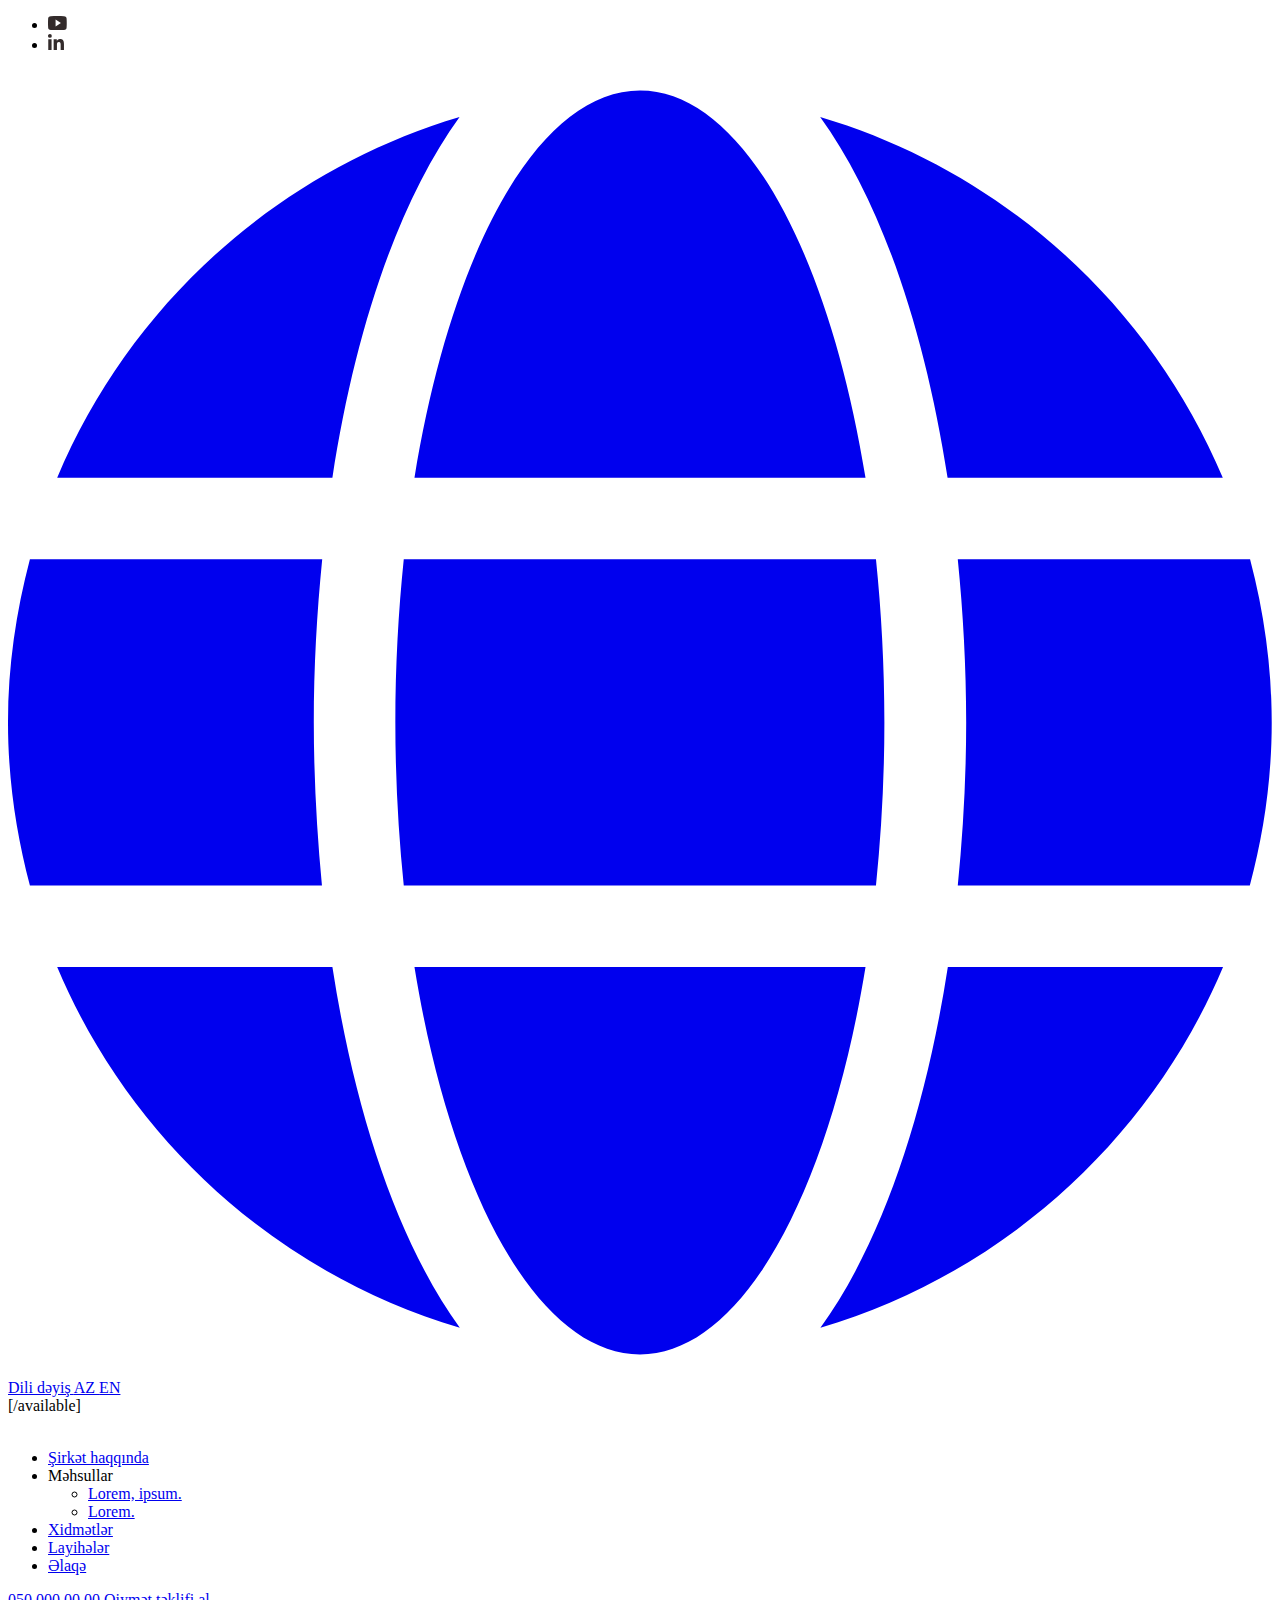
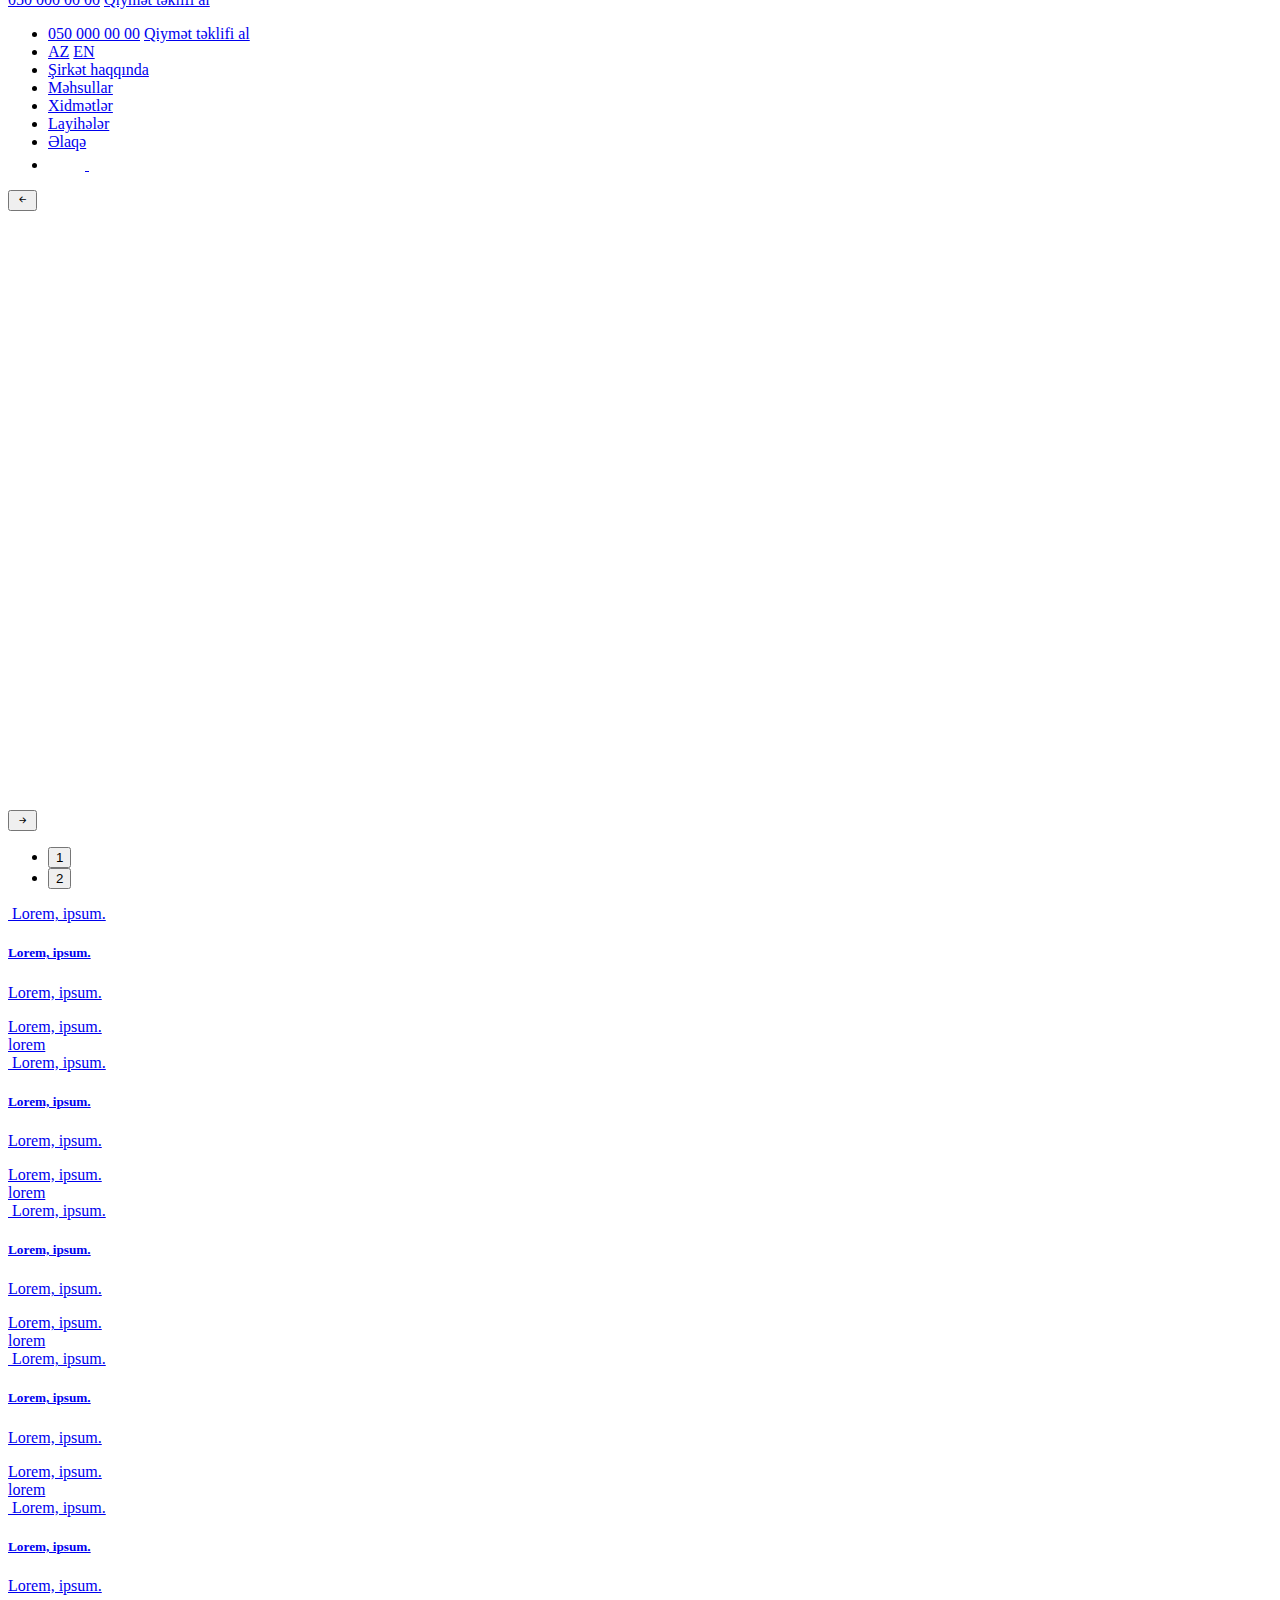
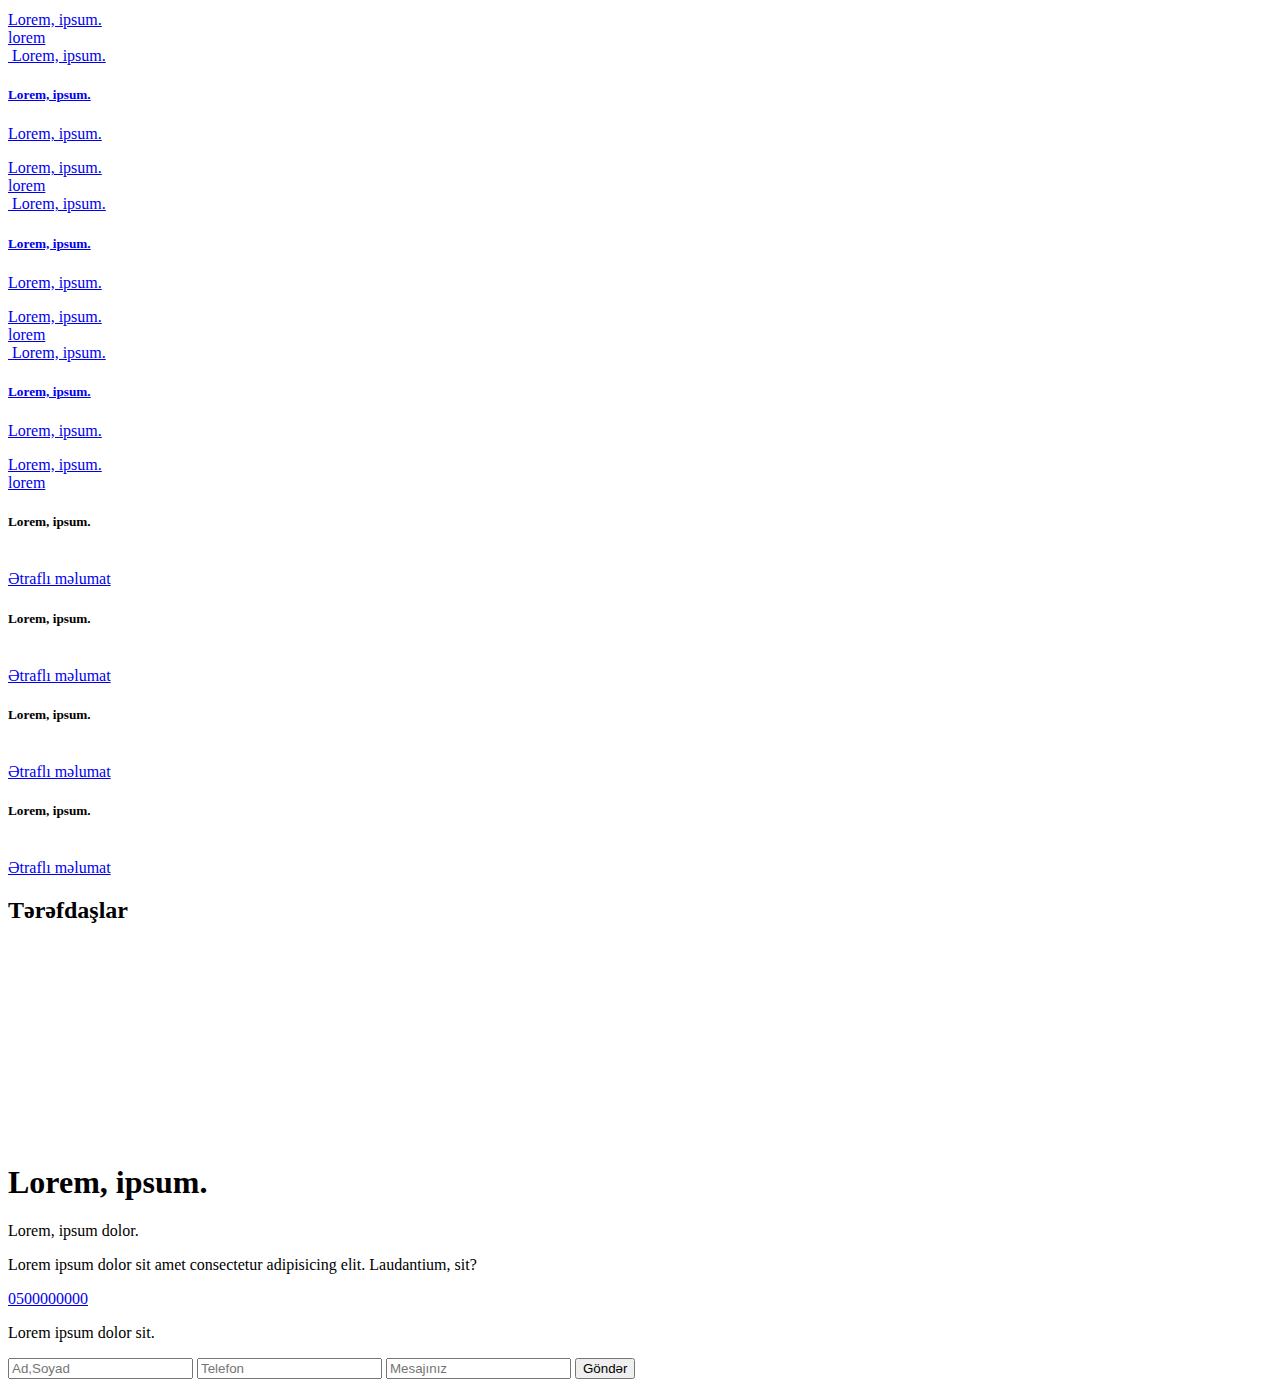
==== alumni/html/index.html @ a3213cf3 "Add files via upload" ====
<!DOCTYPE html>
<html lang="en">

<head>
    <meta charset="UTF-8">
    <meta http-equiv="X-UA-Compatible" content="IE=edge">
    <meta name="viewport" content="width=device-width, initial-scale=1.0">
    <title>Alumin</title>
    <link rel="stylesheet" href="/css/all.css">
    <link rel="stylesheet" href="/css/animate.min.css">
    <link rel="stylesheet" href="/css/data-aos.min.css" />
    <link rel="stylesheet" href="/css/bootstrap-icons.css" />
    <link rel="stylesheet" href="/css/aos.css">
    <link rel="stylesheet" href="/css/slick.css">
    <link rel="stylesheet" href="/css/style.css">
    <link rel="stylesheet" href="/css/owl.carousel.min.css">
    <link rel="stylesheet" href="/css/owl.theme.default.min.css">
    <link rel="stylesheet" href="https://cdnjs.cloudflare.com/ajax/libs/fancybox/3.5.7/jquery.fancybox.css">
    <link href="https://cdn.jsdelivr.net/npm/bootstrap@5.2.0/dist/css/bootstrap.min.css" rel="stylesheet"
        integrity="sha384-gH2yIJqKdNHPEq0n4Mqa/HGKIhSkIHeL5AyhkYV8i59U5AR6csBvApHHNl/vI1Bx" crossorigin="anonymous">
    <link rel="stylesheet" href="https://cdn.jsdelivr.net/npm/bootstrap-icons@1.9.1/font/bootstrap-icons.css">

</head>

<body>
    <div class="sidebar-left">
        <ul class="sidebar-social">

            <li>
                <a href="#">
                    <svg xmlns="http://www.w3.org/2000/svg" width="18.75" height="14.065" viewBox="0 0 18.75 14.065">
                        <path id="Icon_ionic-logo-youtube" data-name="Icon ionic-logo-youtube"
                            d="M18.628,7.606a2.847,2.847,0,0,0-2.71-2.974c-2.029-.1-4.1-.132-6.212-.132H9.046c-2.11,0-4.183.037-6.212.132A2.853,2.853,0,0,0,.128,7.613C.036,8.917,0,10.221,0,11.525s.037,2.608.125,3.915a2.857,2.857,0,0,0,2.707,2.985c2.132.1,4.318.143,6.541.139s4.406-.037,6.541-.139a2.857,2.857,0,0,0,2.71-2.985c.088-1.308.128-2.611.125-3.919S18.716,8.913,18.628,7.606ZM7.581,15.118v-7.2l5.311,3.6Z"
                            transform="translate(0 -4.5)" fill="#332b2b"></path>
                    </svg>
                </a>
            </li>

            <li>
                <a href="#">
                    <svg xmlns="http://www.w3.org/2000/svg" width="15.96" height="15.96" viewBox="0 0 15.96 15.96">
                        <path id="Icon_awesome-linkedin-in" data-name="Icon awesome-linkedin-in"
                            d="M3.572,15.96H.264V5.3H3.572ZM1.916,3.851A1.925,1.925,0,1,1,3.833,1.917,1.932,1.932,0,0,1,1.916,3.851ZM15.956,15.96h-3.3V10.773c0-1.236-.025-2.822-1.72-2.822-1.72,0-1.984,1.343-1.984,2.732V15.96H5.645V5.3H8.819V6.758h.046A3.477,3.477,0,0,1,12,5.038c3.349,0,3.964,2.205,3.964,5.069V15.96Z"
                            transform="translate(0 -0.001)" fill="#332b2b"></path>
                    </svg>
                </a>
            </li>

        </ul>
        <span class="scroll-site"></span>
    </div>
    <div class="sidebar-right">
        <div class="right-content">
            <a class="sb-icon sidebar-globe" href="#">
                <svg aria-hidden="true" focusable="false" data-prefix="fas" data-icon="globe"
                    class="svg-inline--fa fa-globe fa-w-16" role="img" xmlns="http://www.w3.org/2000/svg"
                    viewBox="0 0 496 512">
                    <path fill="currentColor"
                        d="M336.5 160C322 70.7 287.8 8 248 8s-74 62.7-88.5 152h177zM152 256c0 22.2 1.2 43.5 3.3 64h185.3c2.1-20.5 3.3-41.8 3.3-64s-1.2-43.5-3.3-64H155.3c-2.1 20.5-3.3 41.8-3.3 64zm324.7-96c-28.6-67.9-86.5-120.4-158-141.6 24.4 33.8 41.2 84.7 50 141.6h108zM177.2 18.4C105.8 39.6 47.8 92.1 19.3 160h108c8.7-56.9 25.5-107.8 49.9-141.6zM487.4 192H372.7c2.1 21 3.3 42.5 3.3 64s-1.2 43-3.3 64h114.6c5.5-20.5 8.6-41.8 8.6-64s-3.1-43.5-8.5-64zM120 256c0-21.5 1.2-43 3.3-64H8.6C3.2 212.5 0 233.8 0 256s3.2 43.5 8.6 64h114.6c-2-21-3.2-42.5-3.2-64zm39.5 96c14.5 89.3 48.7 152 88.5 152s74-62.7 88.5-152h-177zm159.3 141.6c71.4-21.2 129.4-73.7 158-141.6h-108c-8.8 56.9-25.6 107.8-50 141.6zM19.3 352c28.6 67.9 86.5 120.4 158 141.6-24.4-33.8-41.2-84.7-50-141.6h-108z">
                    </path>
                </svg>
                <span class="text">Dili dəyiş
                </span>
            </a>
            <a class="sb-icon sidebar-globe" href="#">
                <span class="text">AZ
                </span>
            </a>
            <a class="sb-icon sidebar-globe" href="#">
                <span class="text">EN
                </span>
            </a>
        </div>

    </div>
    [/available]
    <header>
        <div class="headerBottom">
            <div class="content">
                <a href="/" class="logo promena-logo">
                    <img src="/img/Alumin-Logo-Final-1-1536x360.png" alt="">
                </a>
                <nav class="navbar">
                    <ul class="navbar-nav">
                        <li class="nav-item">
                            <a href="#" class="nav-link active">Şirkət haqqında</a>
                        </li>
                        <li class="nav-item parent-services">
                            <a class="nav-link active">Məhsullar</a>
                            <ul class="services-drop">
                                <li>
                                    <a href="#">Lorem, ipsum.</a>
                                </li>
                                <li>
                                    <a href="#">Lorem.</a>
                                </li>
                            </ul>
                        </li>
                        <li class="nav-item">
                            <a href="#" class="nav-link active">Xidmətlər</a>
                        </li>
                        <li class="nav-item">
                            <a href="#" class="nav-link active">Layihələr</a>
                        </li>
                        <li class="nav-item">
                            <a href="#" class="nav-link active">Əlaqə</a>
                        </li>
                    </ul>
                </nav>
                <div class="right-menu">
                    <a href="#" class="right-btn sign"><span>050 000 00 00</span></a>
                    <a href="#" class="right-btn demo"><span>Qiymət təklifi al</span></a>
                </div>
            </div>
        </div>
        <div class="mobile-nav">
            <div onclick="myFunction(this)" id="burger" class="burger">
                <div class="line1"></div>
                <div class="line2"></div>
                <div class="line3"></div>
            </div>
            <ul class="mobile-menu ">
                <li class="mobile-item">
                    <div class="button-menu">
                        <a href="#" class="button-btn demo"><span>050 000 00 00</span></a>
                        <a href="#" class="button-btn sign"><span>Qiymət təklifi al</span></a>
                    </div>
                </li>
                <li class="mob-lang d-flex">
                    <div class="social d-lg-block ">
                        <a class="active" href="/az/">AZ</a>
                        <a href="/en/">EN</a>
                    </div>
                </li>
                <li class="mobile-item"><a href="/">Şirkət haqqında</a></li>
                <li class="mobile-item"><a href="#">Məhsullar</a></li>
                <li class="mobile-item ">
                    <a href="#" class="nav-link ">Xidmətlər</a>

                </li>
                <li class="mobile-item">
                    <a href="#" class="nav-link ">Layihələr</a>
                </li>
                <li class="mobile-item"><a href="#">Əlaqə</a></li>
                <li class="mobile-item d-flex"><a href="#" class="mob-social"> <svg version="1.1" width="15" fill="#fff"
                            id="Capa_1" xmlns="http://www.w3.org/2000/svg" xmlns:xlink="http://www.w3.org/1999/xlink"
                            x="0px" y="0px" viewBox="0 0 155.139 155.139"
                            style="enable-background:new 0 0 155.139 155.139;" xml:space="preserve">
                            <g>
                                <path id="f_1_" d="M89.584,155.139V84.378h23.742l3.562-27.585H89.584V39.184
    c0-7.984,2.208-13.425,13.67-13.425l14.595-0.006V1.08C115.325,0.752,106.661,0,96.577,0C75.52,0,61.104,12.853,61.104,36.452
    v20.341H37.29v27.585h23.814v70.761H89.584z" />
                            </g>

                        </svg></a>

                    <a href="#" class="mob-social">
                        <svg height="18" fill="#fff" viewBox="0 0 511 511.9" width="18"
                            xmlns="http://www.w3.org/2000/svg">
                            <path
                                d="m510.949219 150.5c-1.199219-27.199219-5.597657-45.898438-11.898438-62.101562-6.5-17.199219-16.5-32.597657-29.601562-45.398438-12.800781-13-28.300781-23.101562-45.300781-29.5-16.296876-6.300781-34.898438-10.699219-62.097657-11.898438-27.402343-1.300781-36.101562-1.601562-105.601562-1.601562s-78.199219.300781-105.5 1.5c-27.199219 1.199219-45.898438 5.601562-62.097657 11.898438-17.203124 6.5-32.601562 16.5-45.402343 29.601562-13 12.800781-23.097657 28.300781-29.5 45.300781-6.300781 16.300781-10.699219 34.898438-11.898438 62.097657-1.300781 27.402343-1.601562 36.101562-1.601562 105.601562s.300781 78.199219 1.5 105.5c1.199219 27.199219 5.601562 45.898438 11.902343 62.101562 6.5 17.199219 16.597657 32.597657 29.597657 45.398438 12.800781 13 28.300781 23.101562 45.300781 29.5 16.300781 6.300781 34.898438 10.699219 62.101562 11.898438 27.296876 1.203124 36 1.5 105.5 1.5s78.199219-.296876 105.5-1.5c27.199219-1.199219 45.898438-5.597657 62.097657-11.898438 34.402343-13.300781 61.601562-40.5 74.902343-74.898438 6.296876-16.300781 10.699219-34.902343 11.898438-62.101562 1.199219-27.300781 1.5-36 1.5-105.5s-.101562-78.199219-1.300781-105.5zm-46.097657 209c-1.101562 25-5.300781 38.5-8.800781 47.5-8.601562 22.300781-26.300781 40-48.601562 48.601562-9 3.5-22.597657 7.699219-47.5 8.796876-27 1.203124-35.097657 1.5-103.398438 1.5s-76.5-.296876-103.402343-1.5c-25-1.097657-38.5-5.296876-47.5-8.796876-11.097657-4.101562-21.199219-10.601562-29.398438-19.101562-8.5-8.300781-15-18.300781-19.101562-29.398438-3.5-9-7.699219-22.601562-8.796876-47.5-1.203124-27-1.5-35.101562-1.5-103.402343s.296876-76.5 1.5-103.398438c1.097657-25 5.296876-38.5 8.796876-47.5 4.101562-11.101562 10.601562-21.199219 19.203124-29.402343 8.296876-8.5 18.296876-15 29.398438-19.097657 9-3.5 22.601562-7.699219 47.5-8.800781 27-1.199219 35.101562-1.5 103.398438-1.5 68.402343 0 76.5.300781 103.402343 1.5 25 1.101562 38.5 5.300781 47.5 8.800781 11.097657 4.097657 21.199219 10.597657 29.398438 19.097657 8.5 8.300781 15 18.300781 19.101562 29.402343 3.5 9 7.699219 22.597657 8.800781 47.5 1.199219 27 1.5 35.097657 1.5 103.398438s-.300781 76.300781-1.5 103.300781zm0 0" />
                            <path
                                d="m256.449219 124.5c-72.597657 0-131.5 58.898438-131.5 131.5s58.902343 131.5 131.5 131.5c72.601562 0 131.5-58.898438 131.5-131.5s-58.898438-131.5-131.5-131.5zm0 216.800781c-47.097657 0-85.300781-38.199219-85.300781-85.300781s38.203124-85.300781 85.300781-85.300781c47.101562 0 85.300781 38.199219 85.300781 85.300781s-38.199219 85.300781-85.300781 85.300781zm0 0" />
                            <path
                                d="m423.851562 119.300781c0 16.953125-13.746093 30.699219-30.703124 30.699219-16.953126 0-30.699219-13.746094-30.699219-30.699219 0-16.957031 13.746093-30.699219 30.699219-30.699219 16.957031 0 30.703124 13.742188 30.703124 30.699219zm0 0" />
                        </svg>
                    </a>
                    <a href="#" class="mob-social">
                        <svg height="19" fill="#fff" viewBox="-23 -21 682 682.66669" width="19"
                            xmlns="http://www.w3.org/2000/svg">
                            <path
                                d="m544.386719 93.007812c-59.875-59.945312-139.503907-92.9726558-224.335938-93.007812-174.804687 0-317.070312 142.261719-317.140625 317.113281-.023437 55.894531 14.578125 110.457031 42.332032 158.550781l-44.992188 164.335938 168.121094-44.101562c46.324218 25.269531 98.476562 38.585937 151.550781 38.601562h.132813c174.785156 0 317.066406-142.273438 317.132812-317.132812.035156-84.742188-32.921875-164.417969-92.800781-224.359376zm-224.335938 487.933594h-.109375c-47.296875-.019531-93.683594-12.730468-134.160156-36.742187l-9.621094-5.714844-99.765625 26.171875 26.628907-97.269531-6.269532-9.972657c-26.386718-41.96875-40.320312-90.476562-40.296875-140.28125.054688-145.332031 118.304688-263.570312 263.699219-263.570312 70.40625.023438 136.589844 27.476562 186.355469 77.300781s77.15625 116.050781 77.132812 186.484375c-.0625 145.34375-118.304687 263.59375-263.59375 263.59375zm144.585938-197.417968c-7.921875-3.96875-46.882813-23.132813-54.148438-25.78125-7.257812-2.644532-12.546875-3.960938-17.824219 3.96875-5.285156 7.929687-20.46875 25.78125-25.09375 31.066406-4.625 5.289062-9.242187 5.953125-17.167968 1.984375-7.925782-3.964844-33.457032-12.335938-63.726563-39.332031-23.554687-21.011719-39.457031-46.960938-44.082031-54.890626-4.617188-7.9375-.039062-11.8125 3.476562-16.171874 8.578126-10.652344 17.167969-21.820313 19.808594-27.105469 2.644532-5.289063 1.320313-9.917969-.664062-13.882813-1.976563-3.964844-17.824219-42.96875-24.425782-58.839844-6.4375-15.445312-12.964843-13.359374-17.832031-13.601562-4.617187-.230469-9.902343-.277344-15.1875-.277344-5.28125 0-13.867187 1.980469-21.132812 9.917969-7.261719 7.933594-27.730469 27.101563-27.730469 66.105469s28.394531 76.683594 32.355469 81.972656c3.960937 5.289062 55.878906 85.328125 135.367187 119.648438 18.90625 8.171874 33.664063 13.042968 45.175782 16.695312 18.984374 6.03125 36.253906 5.179688 49.910156 3.140625 15.226562-2.277344 46.878906-19.171875 53.488281-37.679687 6.601563-18.511719 6.601563-34.375 4.617187-37.683594-1.976562-3.304688-7.261718-5.285156-15.183593-9.253906zm0 0"
                                fill-rule="evenodd" />
                        </svg>
                    </a>
                </li>
            </ul>
        </div>
    </header>

    <section id="slider">
        <div class="main-slider slick-slider slick-initialized slick-dotted aos-init aos-animate" data-aos="fade-in"
            role="toolbar"><button type="button" class="slick-prev pull-left slick-arrow" style=""><i
                    class="bi bi-arrow-left-short"></i></button>
            <div aria-live="polite" class="slick-list draggable">
                <div class="slick-track" style="opacity: 1; width: 7040px; transform: translate3d(-3520px, 0px, 0px);"
                    role="listbox">
                    <div class="slick-slide slick-cloned" data-slick-index="-1" id="" aria-hidden="true" tabindex="-1"
                        style="width: 1760px;">
                        <div class="caption">
                            <div class="caption-text">
                                <h1>Lorem ipsum dolor <span>sit amet consectetur</span></h1>
                                <p class="mt-4">Lorem ipsum dolor sit amet consectetur adipisicing elit.</p>
                                <a target="_blank" href=""
                                    class="btn btn-orange btn-orange-fill mt-5 d-flex align-items-center justify-content-center"
                                    tabindex="-1">
                                    <span>Ətraflı məlumat</span></a>
                            </div>
                            <div class="caption-img">
                                <img src="/img/CVS_Heart1-768x768.png" class="slide-img" alt="">
                            </div>
                        </div>
                    </div>
                    <div class="slick-slide" data-slick-index="0" aria-hidden="true" tabindex="-1" role="option"
                        aria-describedby="slick-slide00" style="width: 1760px;">
                        <div class="caption">
                            <div class="caption-text">
                                <h1>Lorem ipsum dolor <span>sit amet consectetur</span></h1>
                                <p class="mt-4">Lorem ipsum dolor sit amet consectetur adipisicing elit.</p>
                                <a target="_blank" href=""
                                    class="btn btn-orange btn-orange-fill mt-5 d-flex align-items-center justify-content-center"
                                    tabindex="-1">
                                    <span>Ətraflı məlumat</span></a>
                            </div>
                            <div class="caption-img">
                                <img src="/img/CVS_Heart1-768x768.png" class="slide-img" alt="">
                            </div>
                        </div>
                    </div>
                    <div class="slick-slide slick-current slick-active" data-slick-index="1" aria-hidden="false"
                        tabindex="-1" role="option" aria-describedby="slick-slide01" style="width: 1760px;">
                        <div class="caption">
                            <div class="caption-text">
                                <h1>Lorem ipsum dolor <span>sit amet consectetur</span></h1>
                                <p class="mt-4">Lorem ipsum dolor sit amet consectetur adipisicing elit.</p>
                                <a target="_blank" href=""
                                    class="btn btn-orange btn-orange-fill mt-5 d-flex align-items-center justify-content-center"
                                    tabindex="0">
                                    <span>Ətraflı məlumat</span></a>
                            </div>
                            <div class="caption-img">
                                <img src="/img/CVS_Heart1-768x768.png" class="slide-img" alt="">
                            </div>
                        </div>
                    </div>
                    <div class="slick-slide slick-cloned" data-slick-index="2" id="" aria-hidden="true" tabindex="-1"
                        style="width: 1760px;">
                        <div class="caption">
                            <div class="caption-text">
                                <h1>Lorem ipsum dolor <span>sit amet consectetur</span></h1>
                                <p class="mt-4">Lorem ipsum dolor sit amet consectetur adipisicing elit.</p>
                                <a target="_blank" href=""
                                    class="btn btn-orange btn-orange-fill mt-5 d-flex align-items-center justify-content-center"
                                    tabindex="-1">
                                    <span>Ətraflı məlumat</span></a>
                            </div>
                            <div class="caption-img">
                                <img src="/img/CVS_Heart1-768x768.png" class="slide-img" alt="">
                            </div>
                        </div>
                    </div>
                </div>
            </div>

            <button type="button" class="slick-next pull-right slick-arrow" style=""><i
                    class="bi bi-arrow-right-short"></i></button>
            <ul class="slick-dots" style="" role="tablist">
                <li class="" aria-hidden="true" role="presentation" aria-selected="true" aria-controls="navigation00"
                    id="slick-slide00"><button type="button" data-role="none" role="button" tabindex="0">1</button></li>
                <li aria-hidden="false" role="presentation" aria-selected="false" aria-controls="navigation01"
                    id="slick-slide01" class="slick-active"><button type="button" data-role="none" role="button"
                        tabindex="0">2</button></li>
            </ul>
        </div>
    </section>


    <section id="products">
        <div class="container">
            <div class="row">
                <div class="col-lg-3 col-md-3 col-12 col-sm-12">
                    <a href="#" class="link">
                        <div class="product">
                            <img src="/img/p1.jpeg" alt="">
                            <span class="info">Lorem, ipsum.</span>
                            <div class="text-part">
                                <h5>Lorem, ipsum.</h2>
                                    <p>Lorem, ipsum.</p>
                                    <div class="more-info">
                                        <div class="row">
                                            <div class="col-lg-7 col-md-7 col-7 col-sm-7">
                                                <span class="info1">Lorem, ipsum.</span>
                                            </div>
                                            <div class="col-lg-2 col-md-2 col-2 col-sm-2">

                                            </div>
                                            <div class="col-lg-3 col-md-3 col-3 col-sm-3">
                                                <span>lorem</span>
                                            </div>
                                        </div>
                                    </div>
                            </div>
                        </div>
                    </a>
                </div>
                <div class="col-lg-3 col-md-3 col-12 col-sm-12">
                    <a href="#" class="link">
                        <div class="product">
                            <img src="/img/p1.jpeg" alt="">
                            <span class="info">Lorem, ipsum.</span>
                            <div class="text-part">
                                <h5>Lorem, ipsum.</h2>
                                    <p>Lorem, ipsum.</p>
                                    <div class="more-info">
                                        <div class="row">
                                            <div class="col-lg-7 col-md-7 col-7 col-sm-7">
                                                <span class="info1">Lorem, ipsum.</span>
                                            </div>
                                            <div class="col-lg-2 col-md-2 col-2 col-sm-2">

                                            </div>
                                            <div class="col-lg-3 col-md-3 col-3 col-sm-3">
                                                <span>lorem</span>
                                            </div>
                                        </div>
                                    </div>
                            </div>
                        </div>
                    </a>
                </div>
                <div class="col-lg-3 col-md-3 col-12 col-sm-12">
                    <a href="#" class="link">
                        <div class="product">
                            <img src="/img/p1.jpeg" alt="">
                            <span class="info">Lorem, ipsum.</span>
                            <div class="text-part">
                                <h5>Lorem, ipsum.</h2>
                                    <p>Lorem, ipsum.</p>
                                    <div class="more-info">
                                        <div class="row">
                                            <div class="col-lg-7 col-md-7 col-7 col-sm-7">
                                                <span class="info1">Lorem, ipsum.</span>
                                            </div>
                                            <div class="col-lg-2 col-md-2 col-2 col-sm-2">

                                            </div>
                                            <div class="col-lg-3 col-md-3 col-3 col-sm-3">
                                                <span>lorem</span>
                                            </div>
                                        </div>
                                    </div>
                            </div>
                        </div>
                    </a>
                </div>
                <div class="col-lg-3 col-md-3 col-12 col-sm-12">
                    <a href="#" class="link">
                        <div class="product">
                            <img src="/img/p1.jpeg" alt="">
                            <span class="info">Lorem, ipsum.</span>
                            <div class="text-part">
                                <h5>Lorem, ipsum.</h2>
                                    <p>Lorem, ipsum.</p>
                                    <div class="more-info">
                                        <div class="row">
                                            <div class="col-lg-7 col-md-7 col-7 col-sm-7">
                                                <span class="info1">Lorem, ipsum.</span>
                                            </div>
                                            <div class="col-lg-2 col-md-2 col-2 col-sm-2">

                                            </div>
                                            <div class="col-lg-3 col-md-3 col-3 col-sm-3">
                                                <span>lorem</span>
                                            </div>
                                        </div>
                                    </div>
                            </div>
                        </div>
                    </a>
                </div>
                <div class="col-lg-3 col-md-3 col-12 col-sm-12">
                    <a href="#" class="link">
                        <div class="product">
                            <img src="/img/p1.jpeg" alt="">
                            <span class="info">Lorem, ipsum.</span>
                            <div class="text-part">
                                <h5>Lorem, ipsum.</h2>
                                    <p>Lorem, ipsum.</p>
                                    <div class="more-info">
                                        <div class="row">
                                            <div class="col-lg-7 col-md-7 col-7 col-sm-7">
                                                <span class="info1">Lorem, ipsum.</span>
                                            </div>
                                            <div class="col-lg-2 col-md-2 col-2 col-sm-2">

                                            </div>
                                            <div class="col-lg-3 col-md-3 col-3 col-sm-3">
                                                <span>lorem</span>
                                            </div>
                                        </div>
                                    </div>
                            </div>
                        </div>
                    </a>
                </div>
                <div class="col-lg-3 col-md-3 col-12 col-sm-12">
                    <a href="#" class="link">
                        <div class="product">
                            <img src="/img/p1.jpeg" alt="">
                            <span class="info">Lorem, ipsum.</span>
                            <div class="text-part">
                                <h5>Lorem, ipsum.</h2>
                                    <p>Lorem, ipsum.</p>
                                    <div class="more-info">
                                        <div class="row">
                                            <div class="col-lg-7 col-md-7 col-7 col-sm-7">
                                                <span class="info1">Lorem, ipsum.</span>
                                            </div>
                                            <div class="col-lg-2 col-md-2 col-2 col-sm-2">

                                            </div>
                                            <div class="col-lg-3 col-md-3 col-3 col-sm-3">
                                                <span>lorem</span>
                                            </div>
                                        </div>
                                    </div>
                            </div>
                        </div>
                    </a>
                </div>
                <div class="col-lg-3 col-md-3 col-12 col-sm-12">
                    <a href="#" class="link">
                        <div class="product">
                            <img src="/img/p1.jpeg" alt="">
                            <span class="info">Lorem, ipsum.</span>
                            <div class="text-part">
                                <h5>Lorem, ipsum.</h2>
                                    <p>Lorem, ipsum.</p>
                                    <div class="more-info">
                                        <div class="row">
                                            <div class="col-lg-7 col-md-7 col-7 col-sm-7">
                                                <span class="info1">Lorem, ipsum.</span>
                                            </div>
                                            <div class="col-lg-2 col-md-2 col-2 col-sm-2">

                                            </div>
                                            <div class="col-lg-3 col-md-3 col-3 col-sm-3">
                                                <span>lorem</span>
                                            </div>
                                        </div>
                                    </div>
                            </div>
                        </div>
                    </a>
                </div>
                <div class="col-lg-3 col-md-3 col-12 col-sm-12">
                    <a href="#" class="link">
                        <div class="product">
                            <img src="/img/p1.jpeg" alt="">
                            <span class="info">Lorem, ipsum.</span>
                            <div class="text-part">
                                <h5>Lorem, ipsum.</h2>
                                    <p>Lorem, ipsum.</p>
                                    <div class="more-info">
                                        <div class="row">
                                            <div class="col-lg-7 col-md-7 col-7 col-sm-7">
                                                <span class="info1">Lorem, ipsum.</span>
                                            </div>
                                            <div class="col-lg-2 col-md-2 col-2 col-sm-2">

                                            </div>
                                            <div class="col-lg-3 col-md-3 col-3 col-sm-3">
                                                <span>lorem</span>
                                            </div>
                                        </div>
                                    </div>
                            </div>
                        </div>
                    </a>
                </div>
            </div>
        </div>
    </section>

    <section id="services">
        <div class="container">
            <div class="row">
                <div class="col-lg-3">
                    <div class="service">
                        <h5>Lorem, ipsum.</h5>
                        <img src="/img/x1.png" alt="">
                        <div class="line"></div>
                        <a href="#" class="more">Ətraflı məlumat</a>
                    </div>
                </div>
                <div class="col-lg-3">
                    <div class="service">
                        <h5>Lorem, ipsum.</h5>
                        <img src="/img/x1.png" alt="">
                        <div class="line"></div>
                        <a href="#" class="more">Ətraflı məlumat</a>
                    </div>
                </div>
                <div class="col-lg-3">
                    <div class="service">
                        <h5>Lorem, ipsum.</h5>
                        <img src="/img/x1.png" alt="">
                        <div class="line"></div>
                        <a href="#" class="more">Ətraflı məlumat</a>
                    </div>
                </div>
                <div class="col-lg-3">
                    <div class="service">
                        <h5>Lorem, ipsum.</h5>
                        <img src="/img/x1.png" alt="">
                        <div class="line"></div>
                        <a href="#" class="more">Ətraflı məlumat</a>
                    </div>
                </div>
            </div>
        </div>
    </section>

    <section id="trust">
        <div class="container">
            <h2 class="all">Tərəfdaşlar</h2>
        <div class="owl-carousel owl-theme">
            <div class="item">
                <img src="/img/div.png" alt="">
            </div>
            <div class="item">
                <img src="/img/div.png" alt="">
            </div>
            <div class="item">
                <img src="/img/div.png" alt="">
            </div>
            <div class="item">
                <img src="/img/div.png" alt="">
            </div>
            <div class="item">
                <img src="/img/div.png" alt="">
            </div>
            <div class="item">
                <img src="/img/div.png" alt="">
            </div>
            <div class="item">
                <img src="/img/div.png" alt="">
            </div>
            <div class="item">
                <img src="/img/div.png" alt="">
            </div>
            <div class="item">
                <img src="/img/div.png" alt="">
            </div>
            <div class="item">
                <img src="/img/div.png" alt="">
            </div>
            <div class="item">
                <img src="/img/div.png" alt="">
            </div>
        </div>
    </div>
    </section>

    <section id="action">
        <div class="container">
            <div class="row">
                <div class="col-lg-7">
                    <h1 class="text1">Lorem, ipsum.</h1>
                    <p class="text2">Lorem, ipsum dolor.</p>
                    <p class="text3">Lorem ipsum dolor sit amet consectetur adipisicing elit. Laudantium, sit?</p> 
                    <a href="#" class="phone">0500000000</a>
                    <p class="text4">Lorem ipsum dolor sit.</p>
                </div>
                <div class="col-lg-5">
                    <form action="">
                        <input type="text" placeholder="Ad,Soyad">
                        <input type="tel" placeholder="Telefon">
                        <input type="text" placeholder="Mesajınız">
                        <input type="submit" class="submit mt-2" value="Göndər">
                    </form>
                </div>
            </div>
        </div>
    </section>

    <script src="https://cdnjs.cloudflare.com/ajax/libs/jquery/3.6.0/jquery.min.js"></script>
    <script src="https://cdnjs.cloudflare.com/ajax/libs/fancybox/3.5.7/jquery.fancybox.min.js"></script>
    <script src="https://code.jquery.com/jquery-3.6.0.js"
        integrity="sha256-H+K7U5CnXl1h5ywQfKtSj8PCmoN9aaq30gDh27Xc0jk=" crossorigin="anonymous"></script>
    <script src="/js/data-aos.min.js"></script>
    <script src="/js/owl.carousel.min.js"></script>
    <script src="https://kit.fontawesome.com/77faf4cde0.js" crossorigin="anonymous"></script>
    <script src="https://cdn.jsdelivr.net/npm/@popperjs/core@2.11.5/dist/umd/popper.min.js"
        integrity="sha384-Xe+8cL9oJa6tN/veChSP7q+mnSPaj5Bcu9mPX5F5xIGE0DVittaqT5lorf0EI7Vk"
        crossorigin="anonymous"></script>
    <script src="https://cdn.jsdelivr.net/npm/bootstrap@5.2.0/dist/js/bootstrap.min.js"
        integrity="sha384-ODmDIVzN+pFdexxHEHFBQH3/9/vQ9uori45z4JjnFsRydbmQbmL5t1tQ0culUzyK"
        crossorigin="anonymous"></script>
    <script src="/js/slick.min.js"></script>
    <script src="/js/main.js"></script>
</body>

</html>
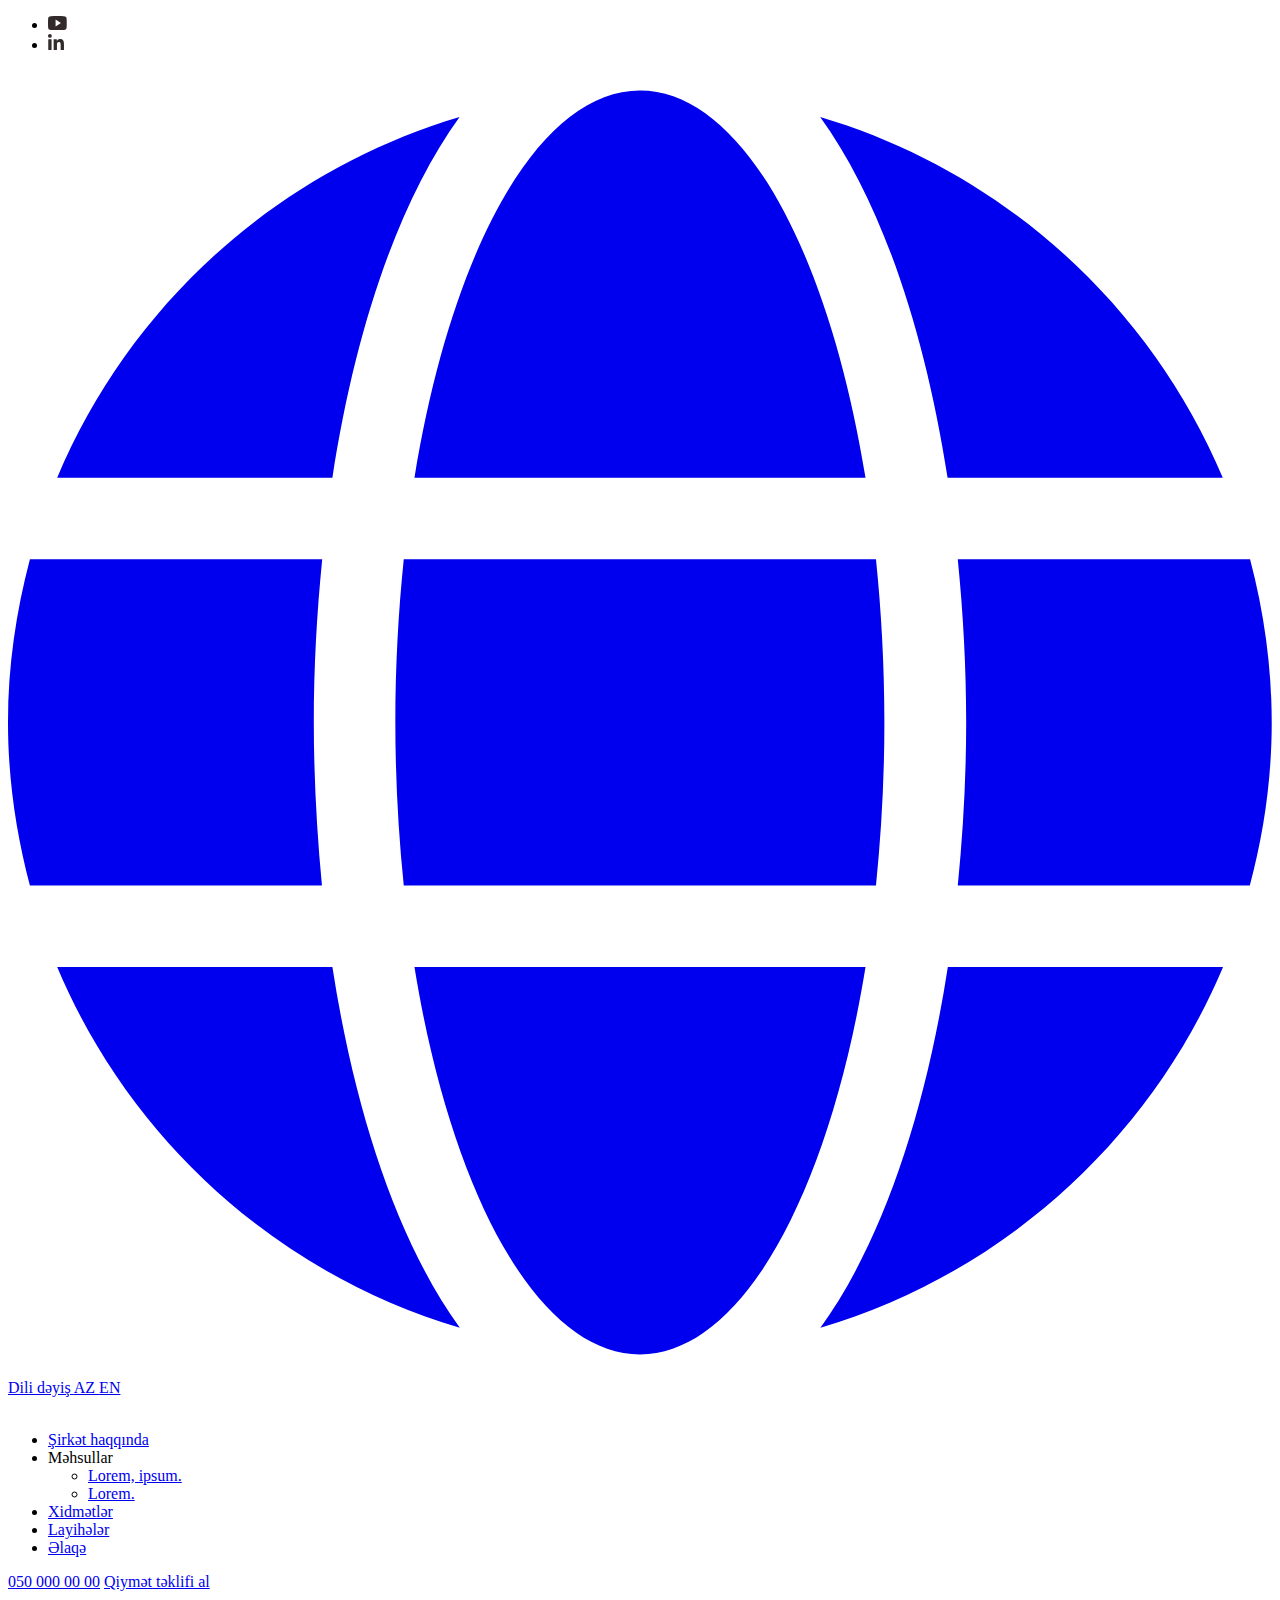
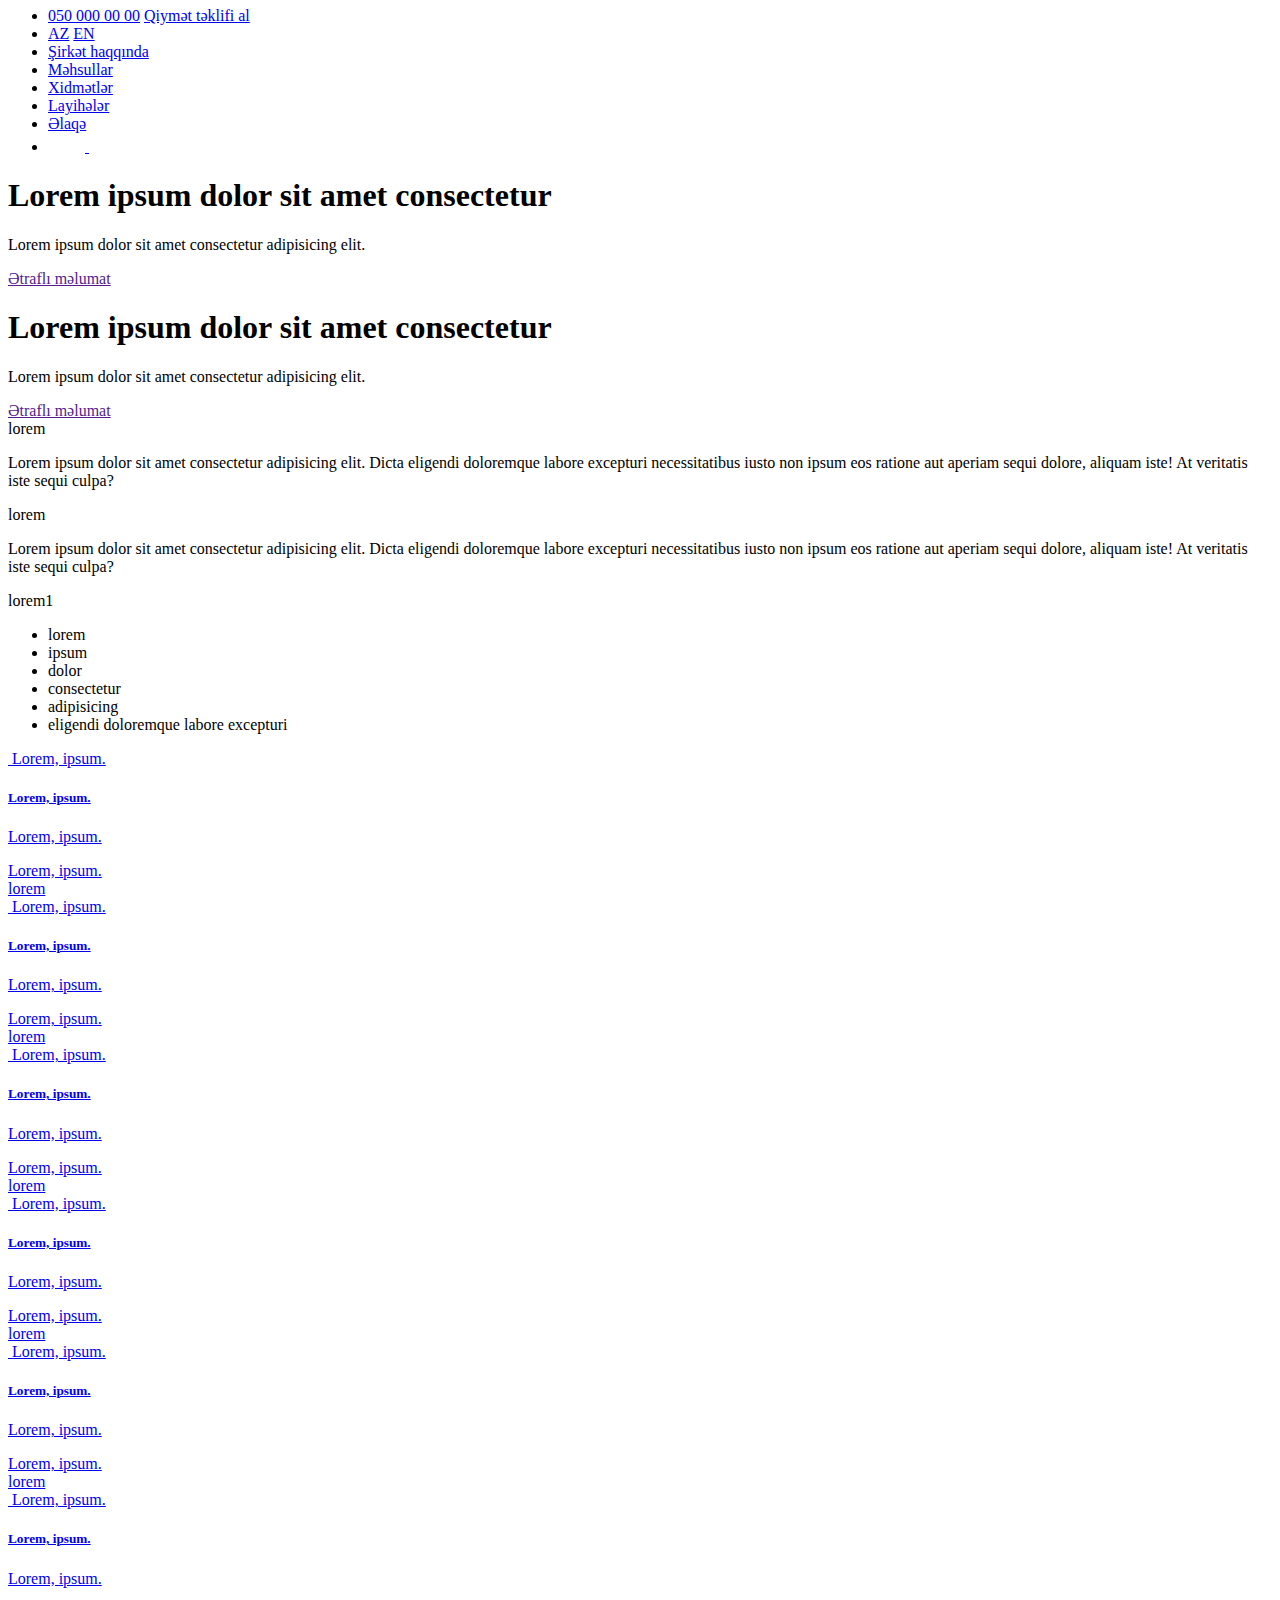
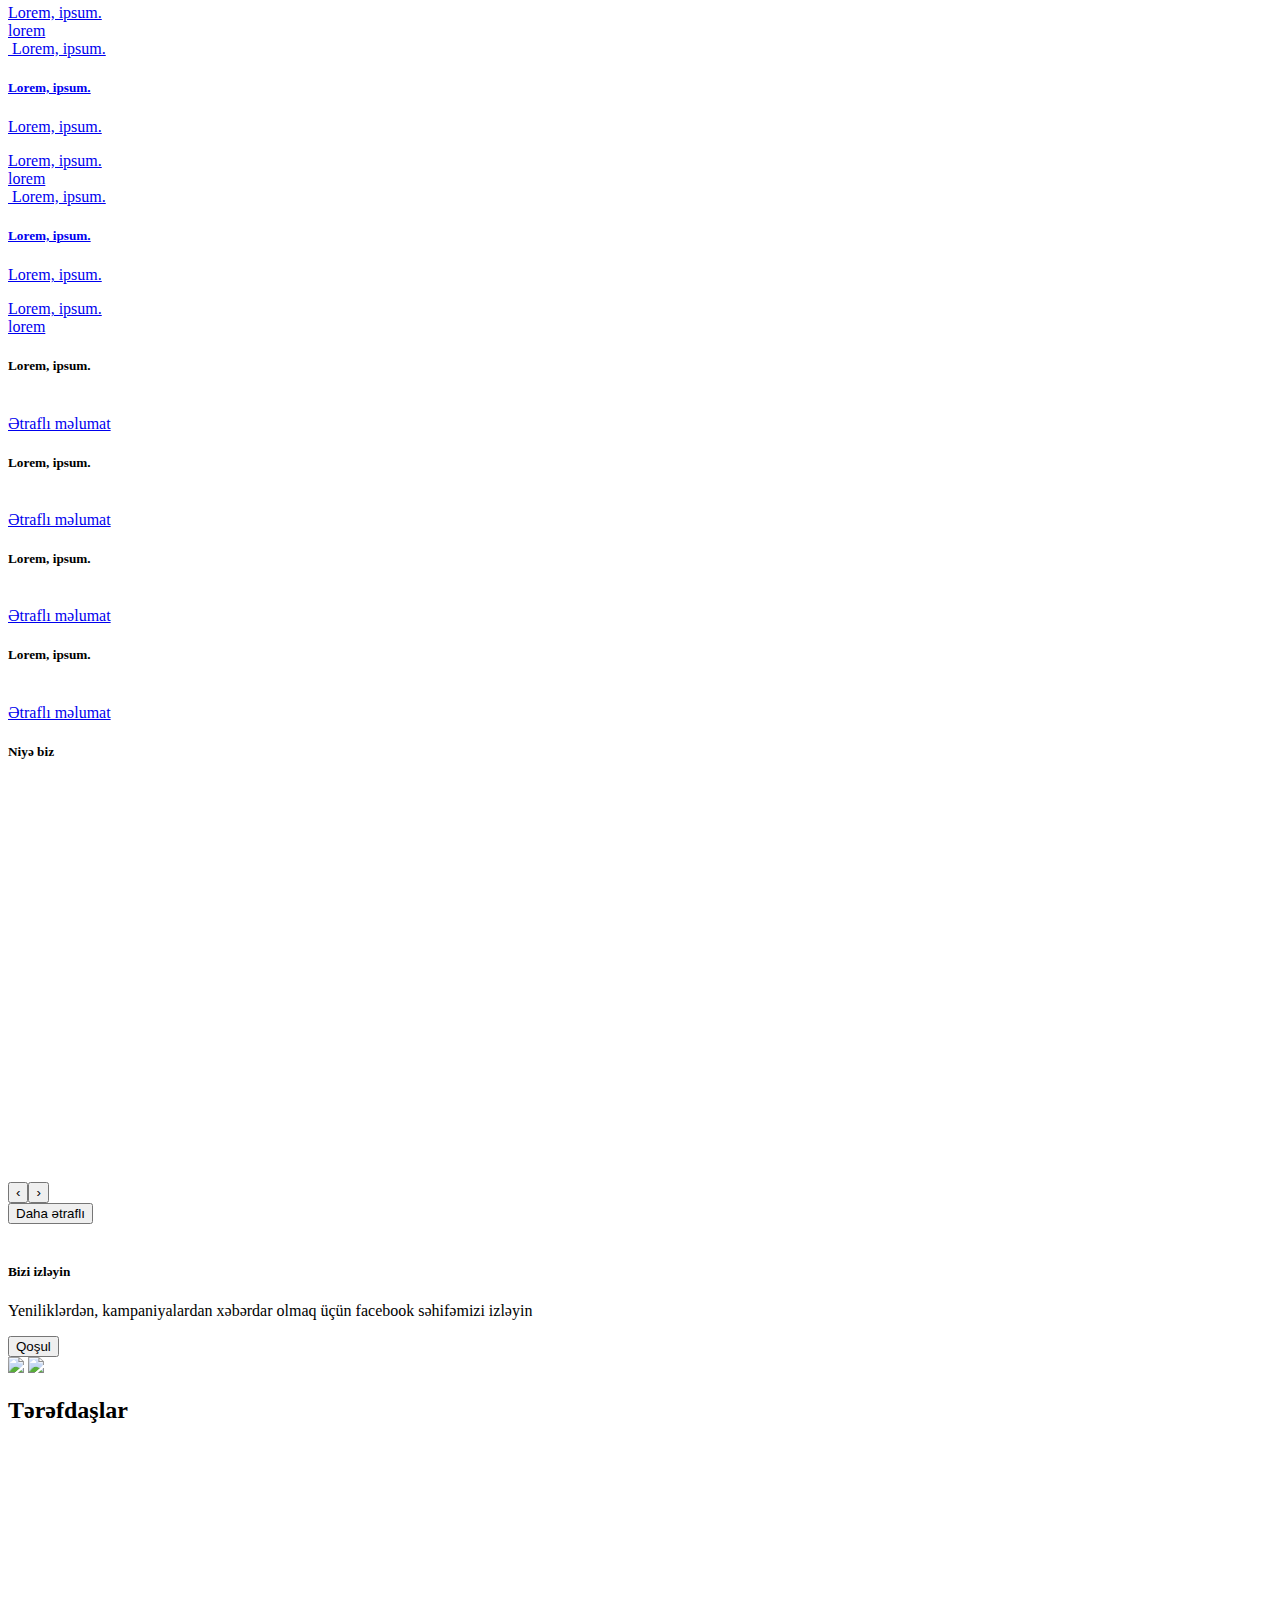
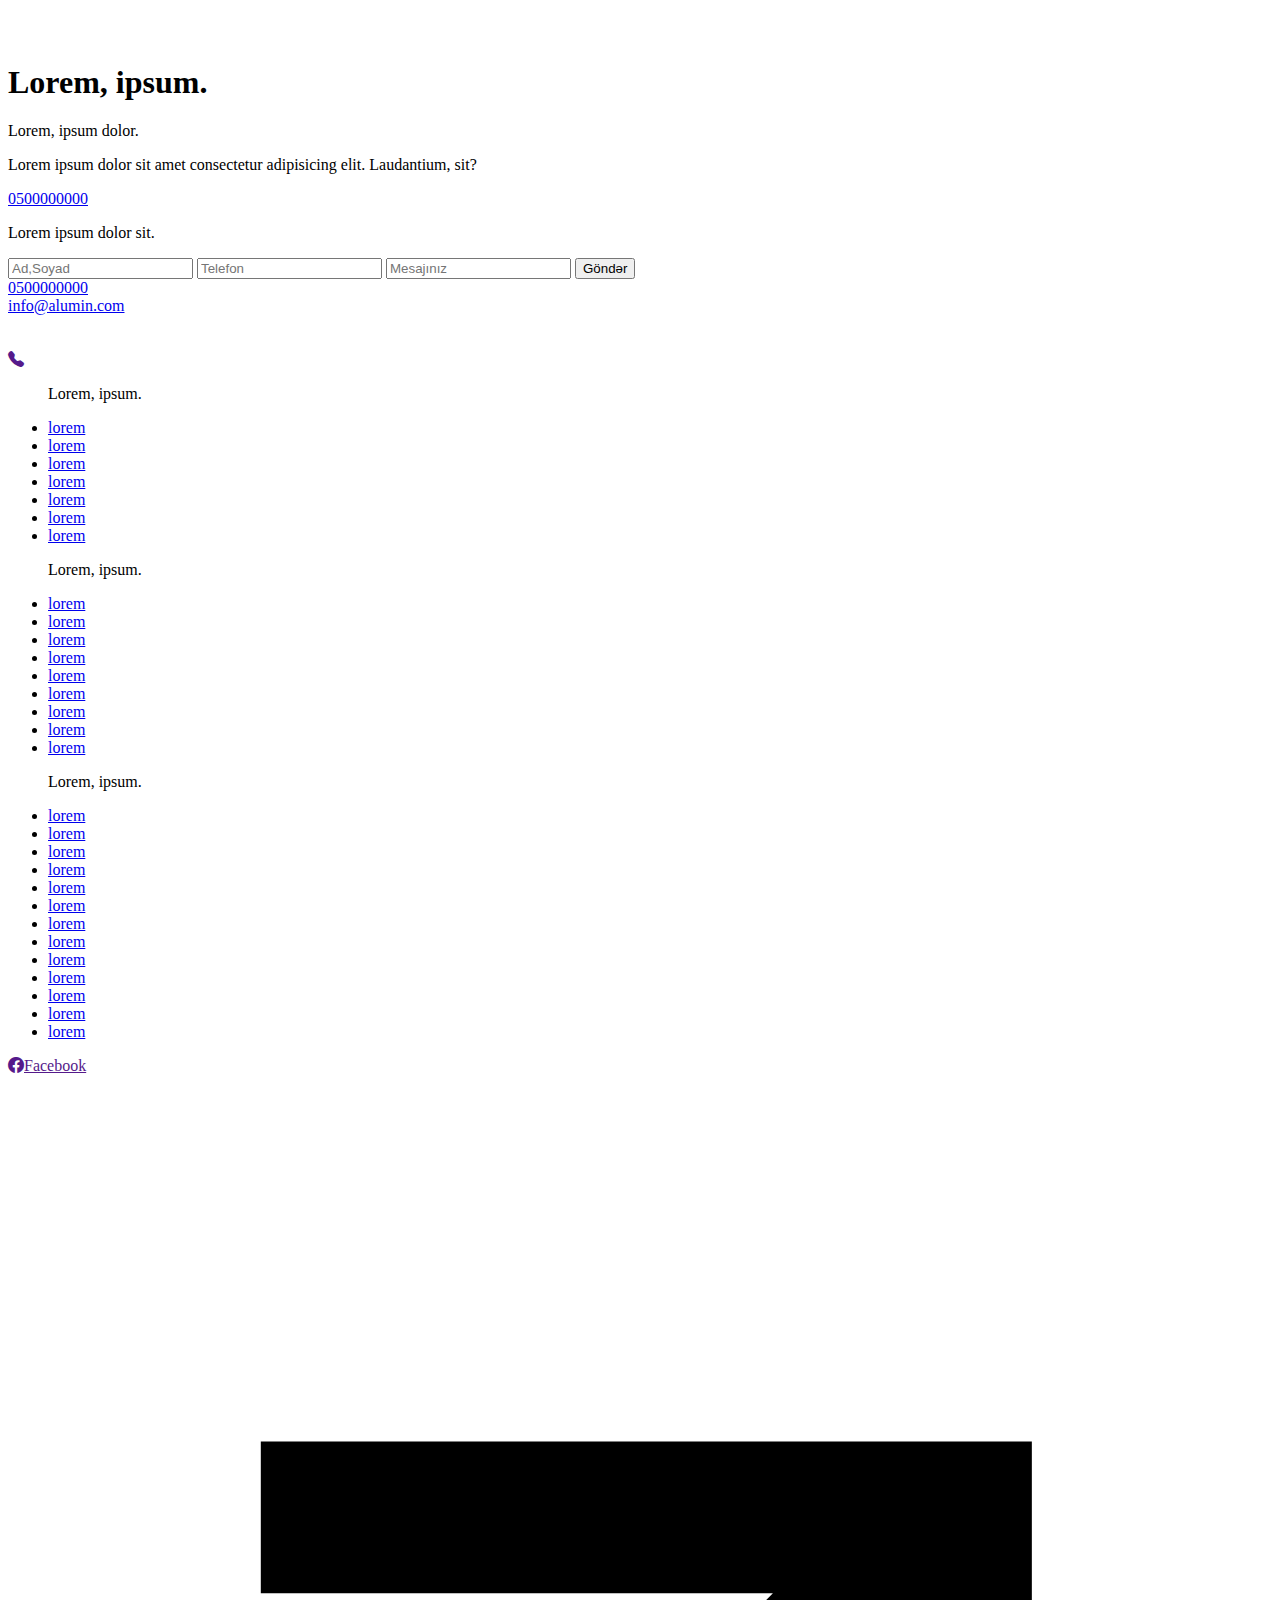
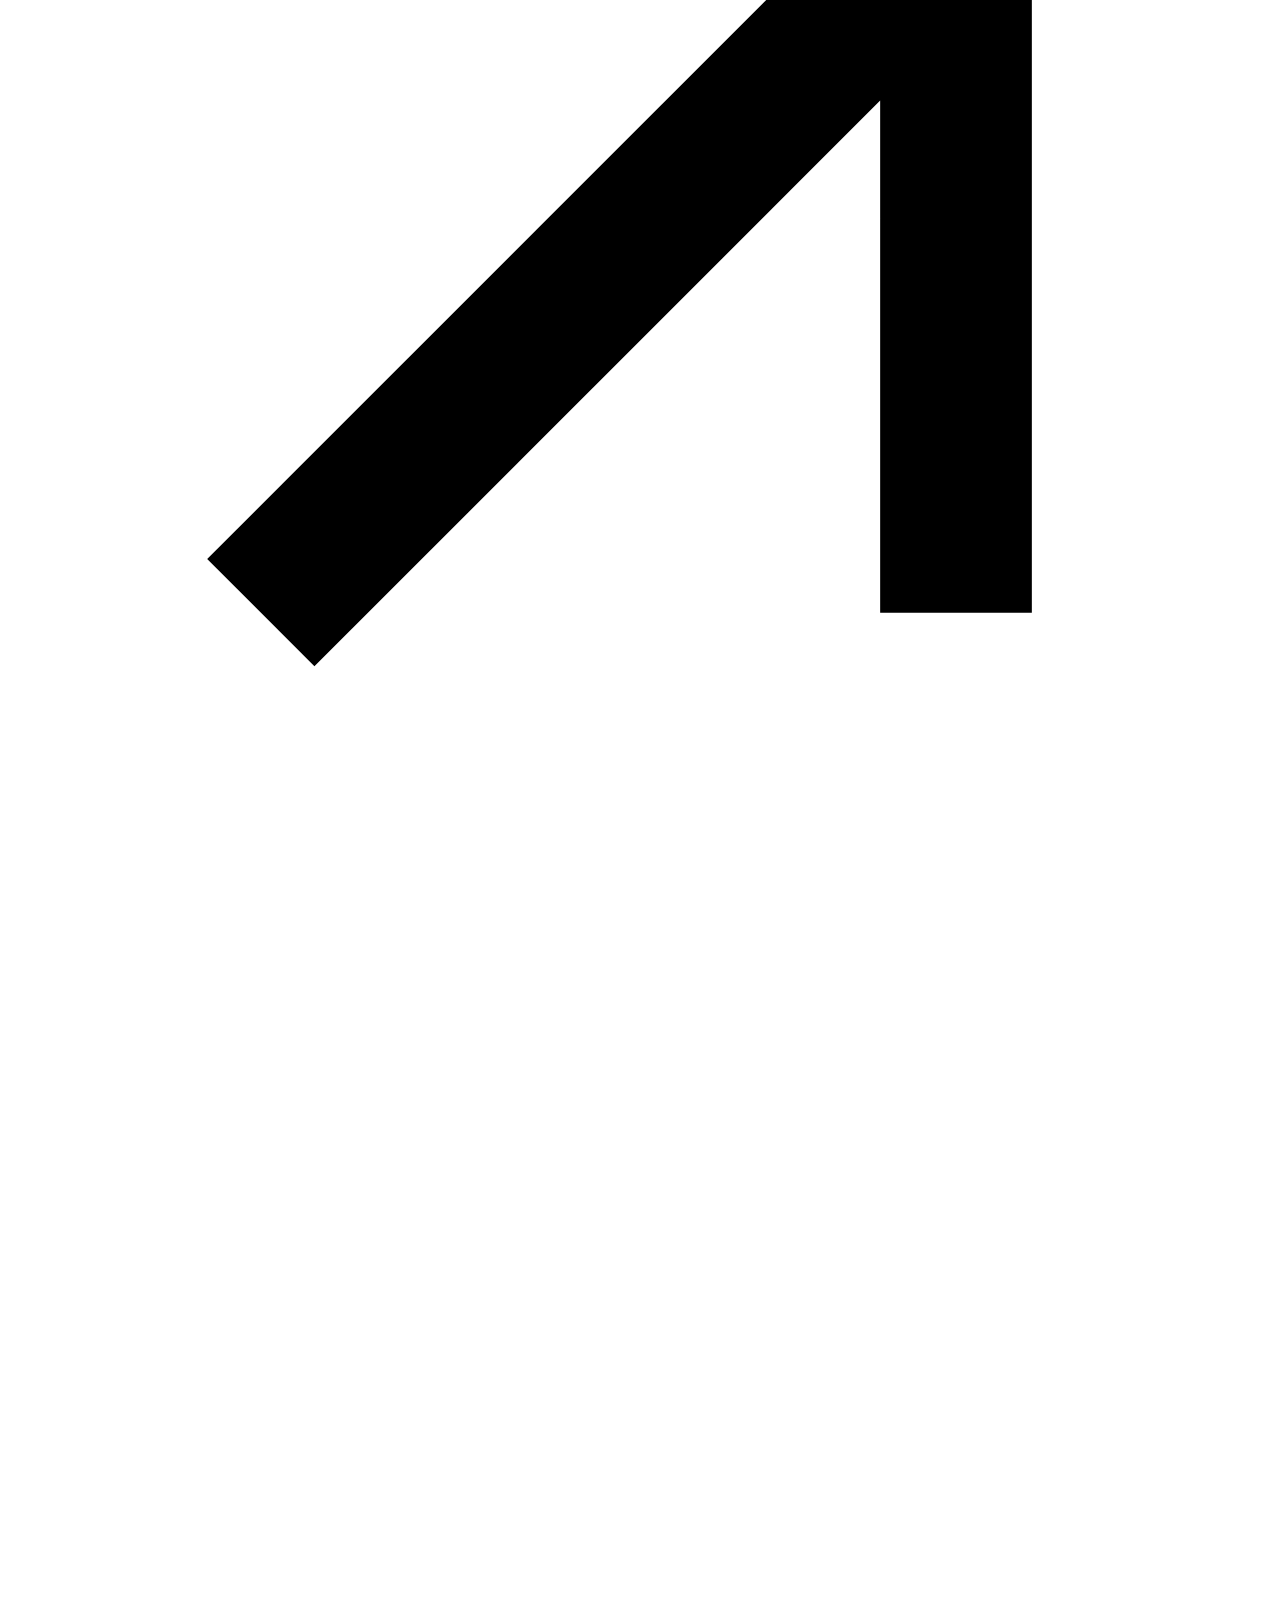
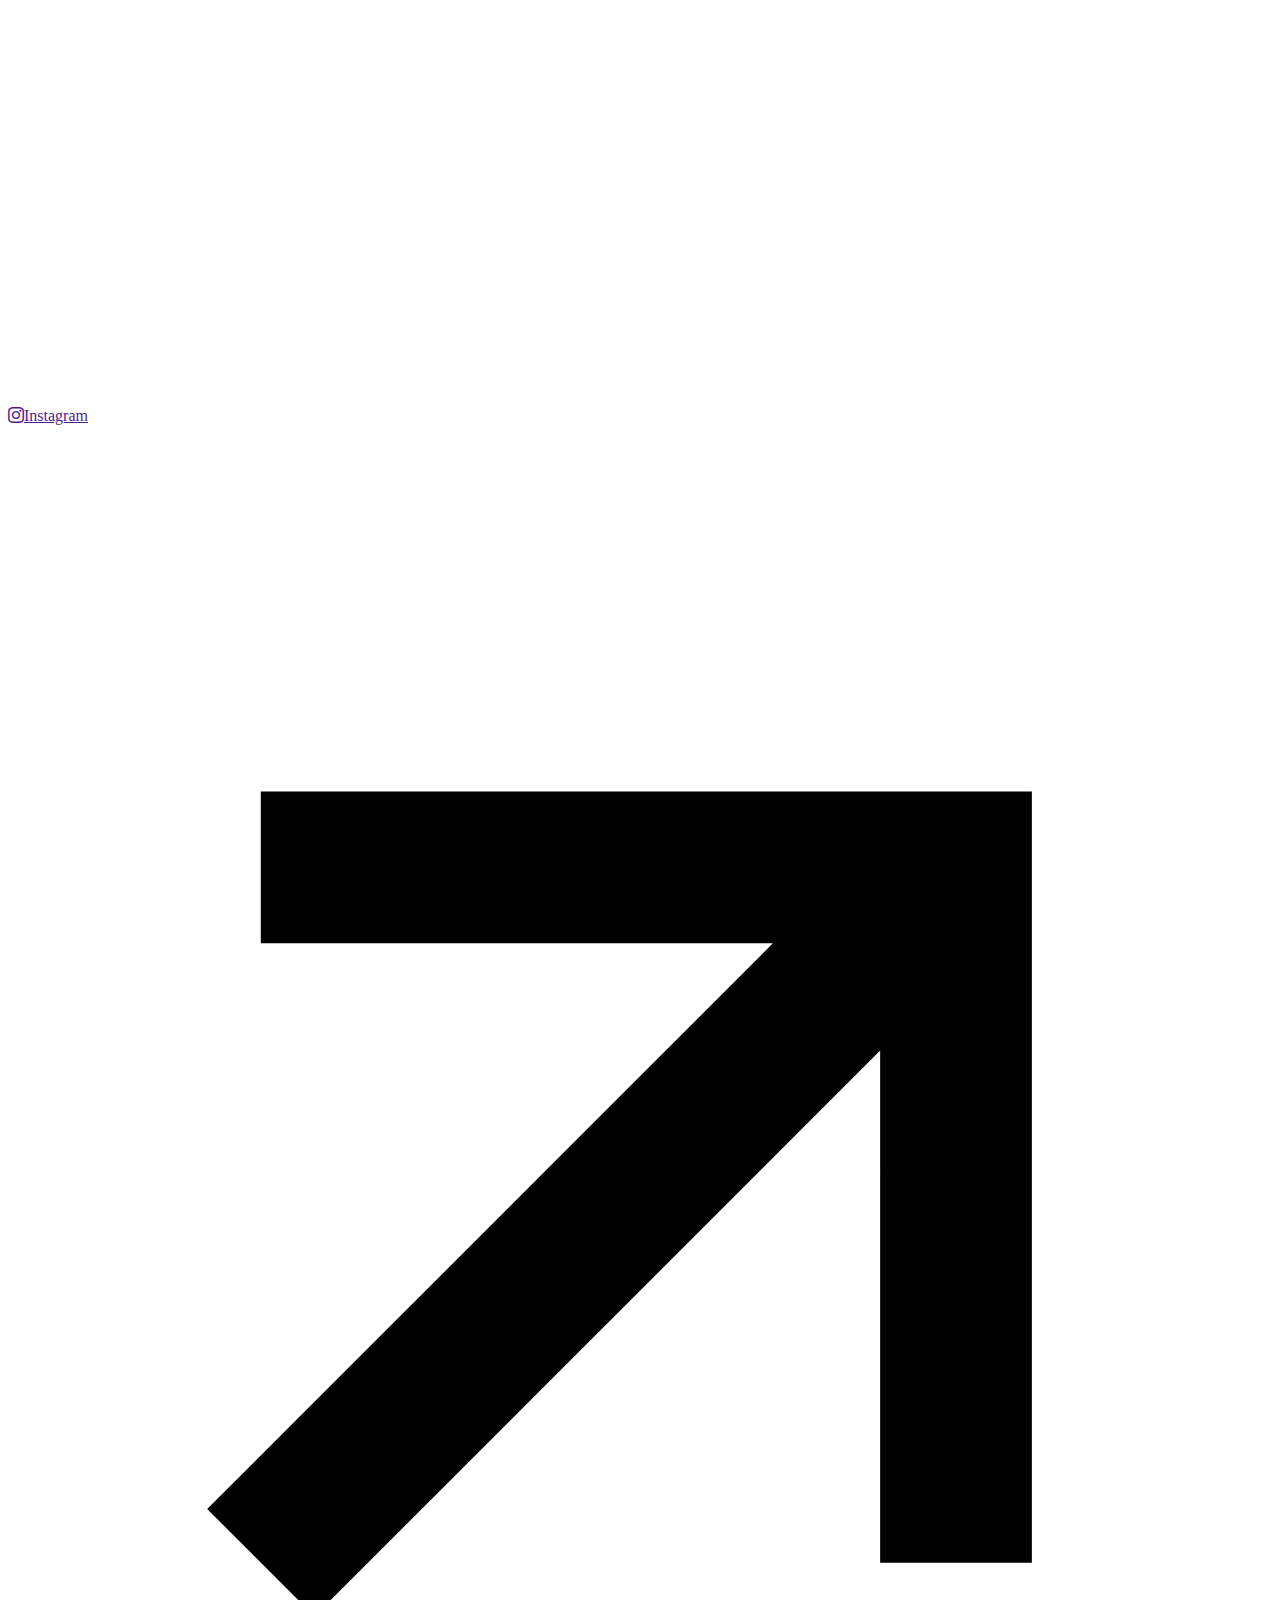
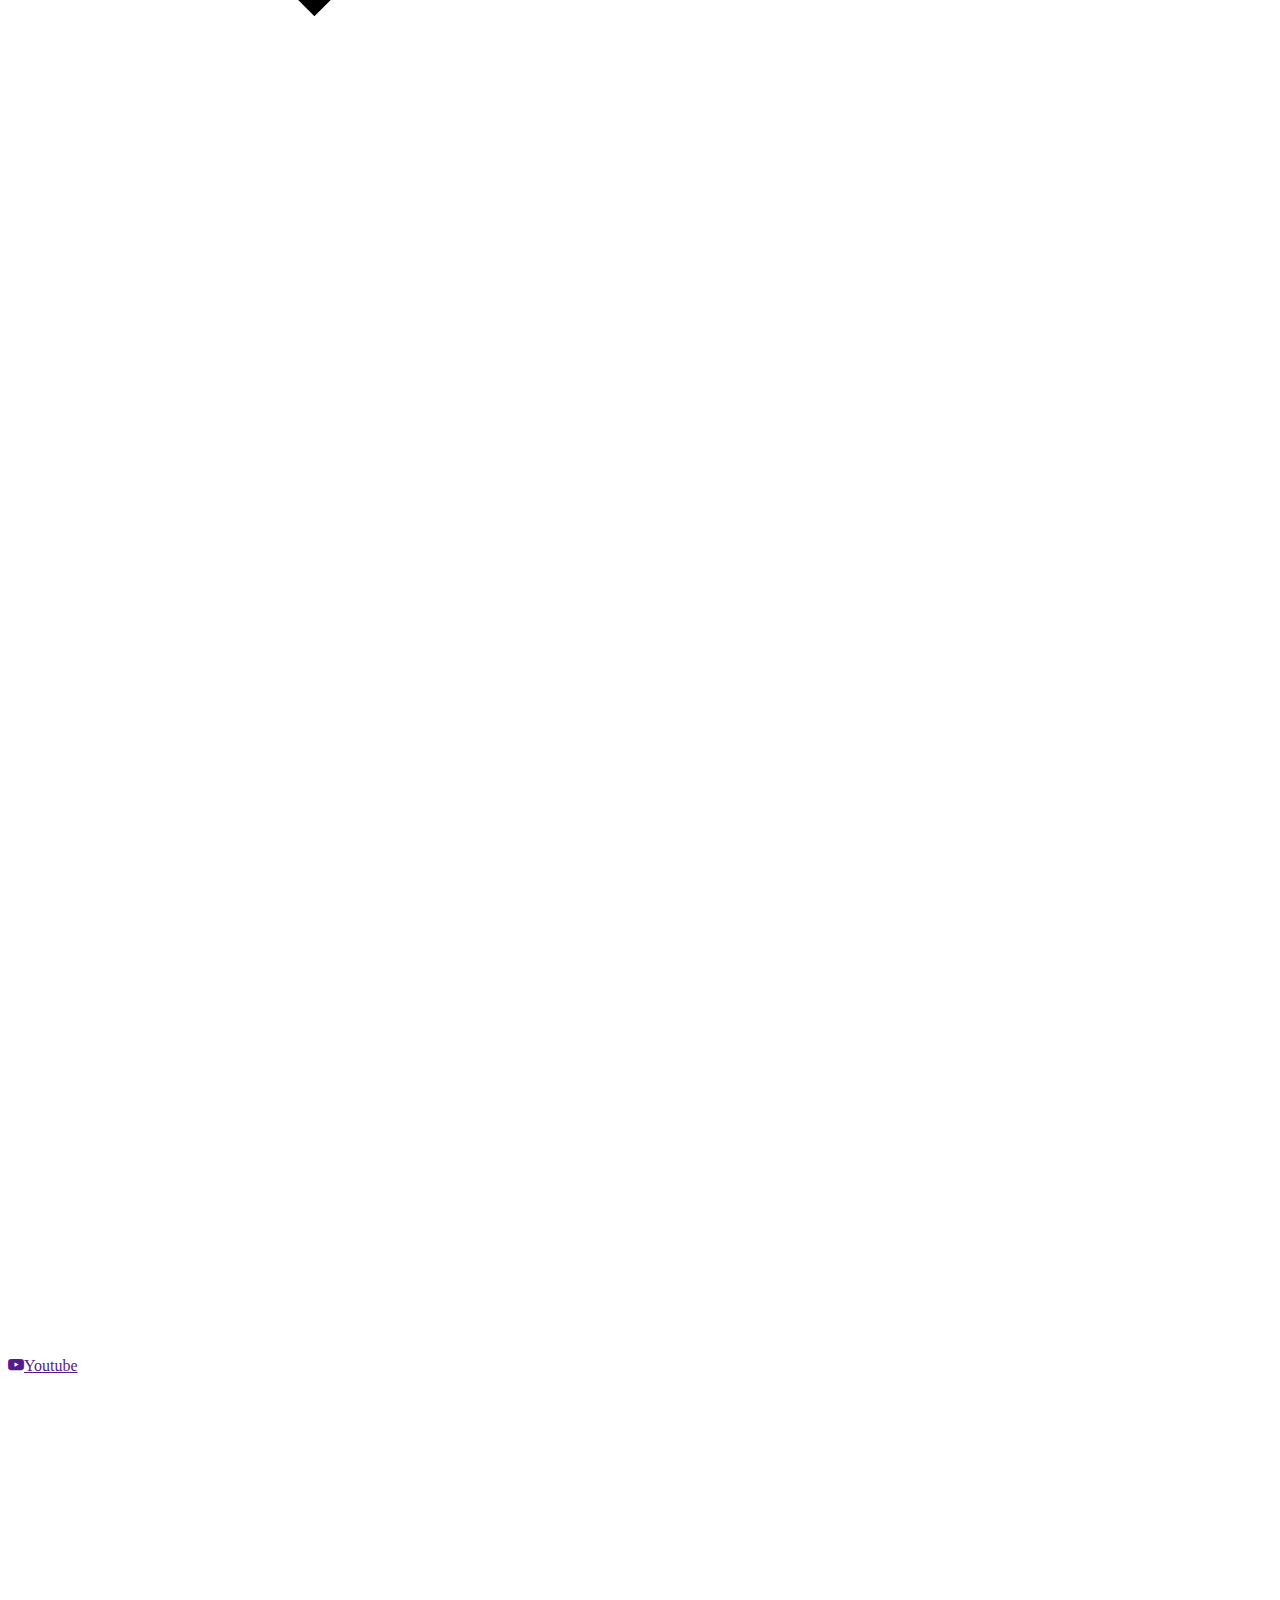
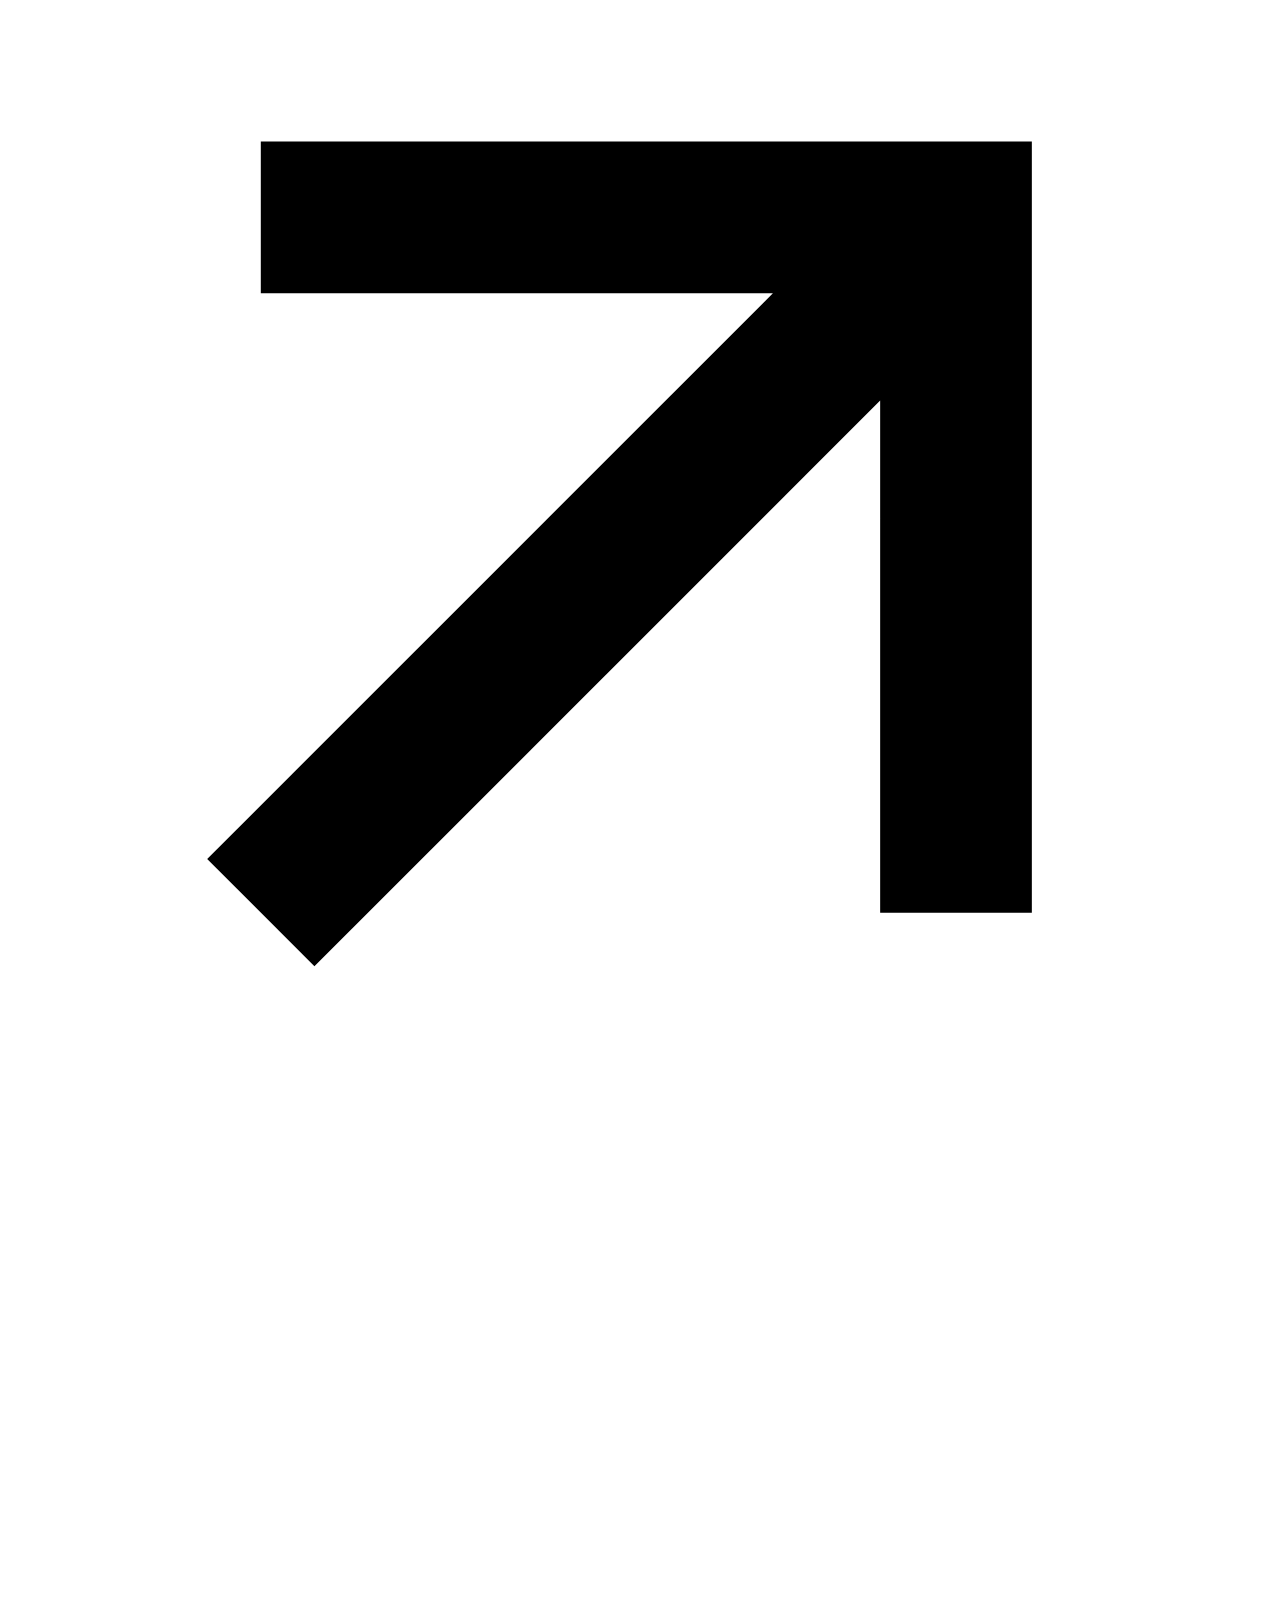
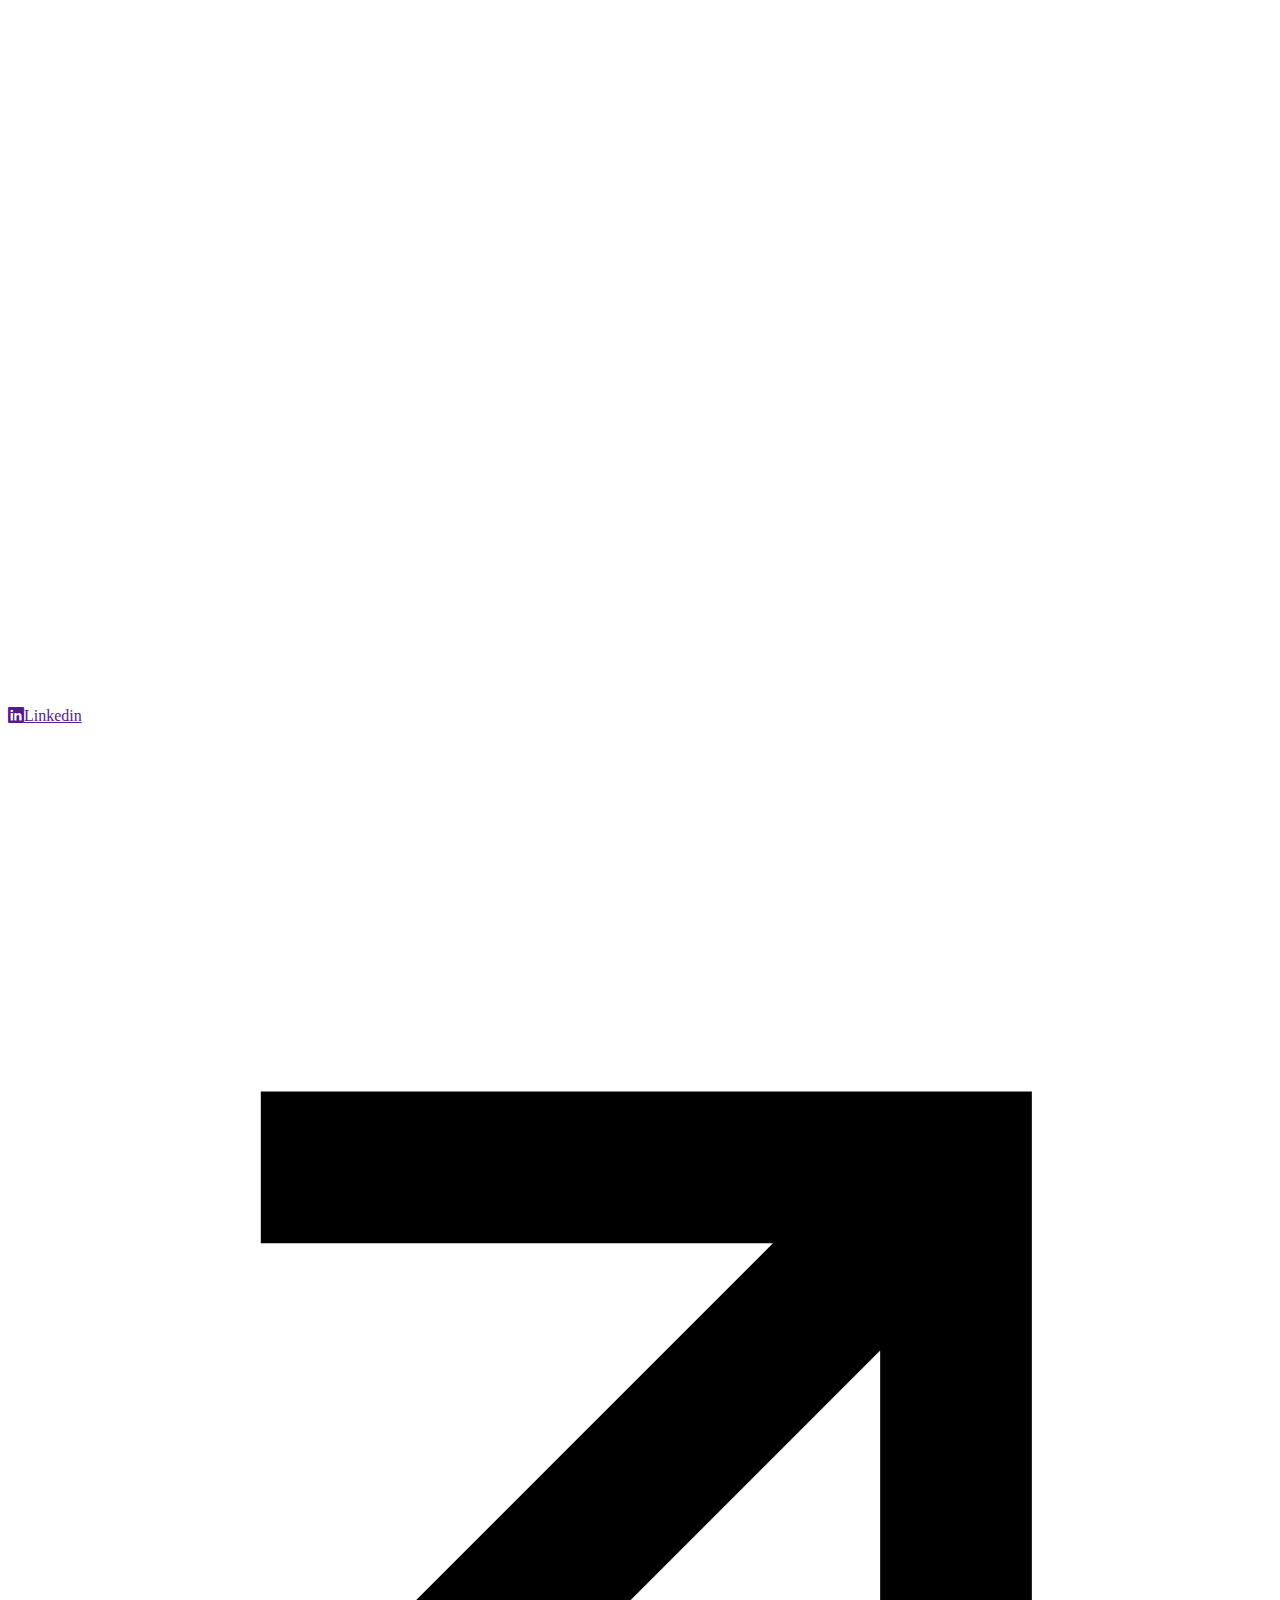
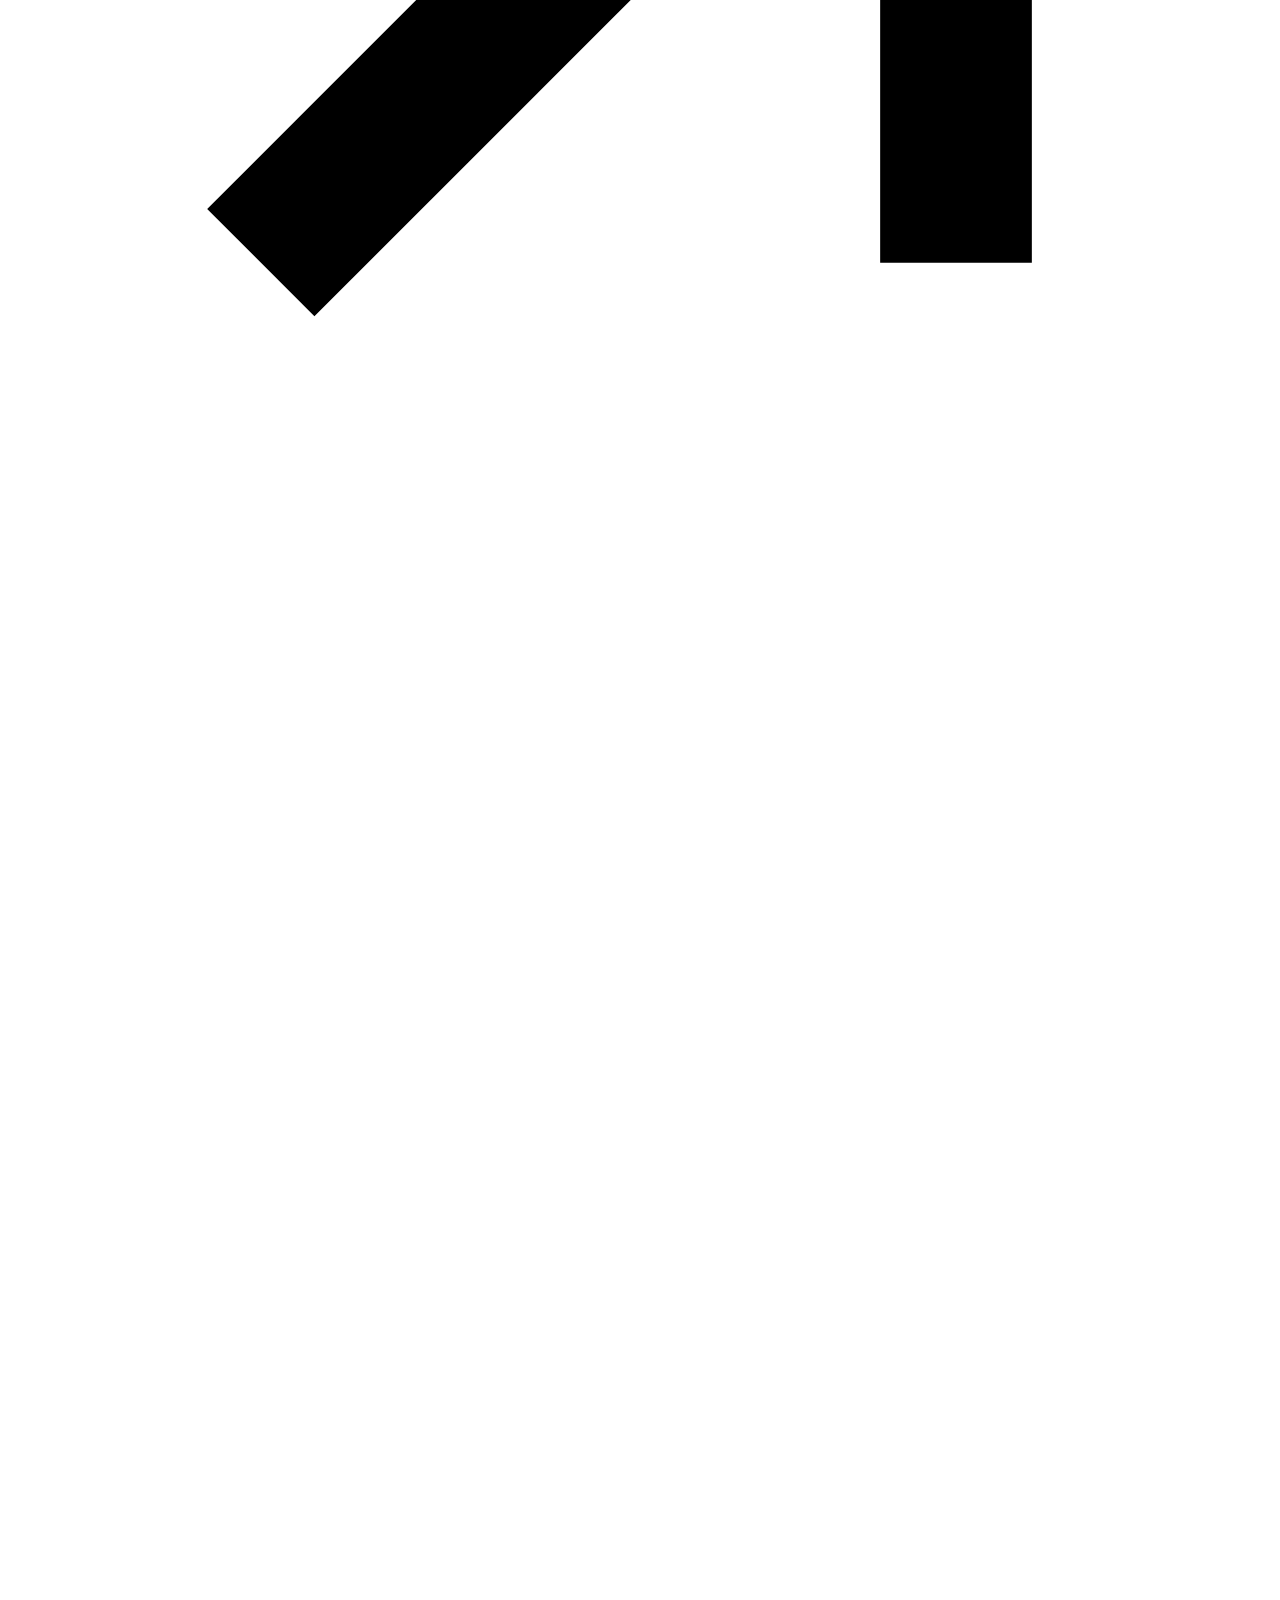
==== commit 09c64604: "Add files via upload" ====
--- a/alumni/html/index.html
+++ b/alumni/html/index.html
@@ -6,6 +6,7 @@
     <meta http-equiv="X-UA-Compatible" content="IE=edge">
     <meta name="viewport" content="width=device-width, initial-scale=1.0">
     <title>Alumin</title>
+    <link rel="stylesheet" href="/fonts/font.css">
     <link rel="stylesheet" href="/css/all.css">
     <link rel="stylesheet" href="/css/animate.min.css">
     <link rel="stylesheet" href="/css/data-aos.min.css" />
@@ -73,7 +74,7 @@
         </div>
 
     </div>
-    [/available]
+
     <header>
         <div class="headerBottom">
             <div class="content">
@@ -178,92 +179,77 @@
         </div>
     </header>
 
-    <section id="slider">
-        <div class="main-slider slick-slider slick-initialized slick-dotted aos-init aos-animate" data-aos="fade-in"
-            role="toolbar"><button type="button" class="slick-prev pull-left slick-arrow" style=""><i
-                    class="bi bi-arrow-left-short"></i></button>
-            <div aria-live="polite" class="slick-list draggable">
-                <div class="slick-track" style="opacity: 1; width: 7040px; transform: translate3d(-3520px, 0px, 0px);"
-                    role="listbox">
-                    <div class="slick-slide slick-cloned" data-slick-index="-1" id="" aria-hidden="true" tabindex="-1"
-                        style="width: 1760px;">
-                        <div class="caption">
-                            <div class="caption-text">
-                                <h1>Lorem ipsum dolor <span>sit amet consectetur</span></h1>
-                                <p class="mt-4">Lorem ipsum dolor sit amet consectetur adipisicing elit.</p>
-                                <a target="_blank" href=""
-                                    class="btn btn-orange btn-orange-fill mt-5 d-flex align-items-center justify-content-center"
-                                    tabindex="-1">
-                                    <span>Ətraflı məlumat</span></a>
-                            </div>
-                            <div class="caption-img">
-                                <img src="/img/CVS_Heart1-768x768.png" class="slide-img" alt="">
-                            </div>
-                        </div>
-                    </div>
-                    <div class="slick-slide" data-slick-index="0" aria-hidden="true" tabindex="-1" role="option"
-                        aria-describedby="slick-slide00" style="width: 1760px;">
-                        <div class="caption">
-                            <div class="caption-text">
-                                <h1>Lorem ipsum dolor <span>sit amet consectetur</span></h1>
-                                <p class="mt-4">Lorem ipsum dolor sit amet consectetur adipisicing elit.</p>
-                                <a target="_blank" href=""
-                                    class="btn btn-orange btn-orange-fill mt-5 d-flex align-items-center justify-content-center"
-                                    tabindex="-1">
-                                    <span>Ətraflı məlumat</span></a>
-                            </div>
-                            <div class="caption-img">
-                                <img src="/img/CVS_Heart1-768x768.png" class="slide-img" alt="">
-                            </div>
-                        </div>
-                    </div>
-                    <div class="slick-slide slick-current slick-active" data-slick-index="1" aria-hidden="false"
-                        tabindex="-1" role="option" aria-describedby="slick-slide01" style="width: 1760px;">
-                        <div class="caption">
-                            <div class="caption-text">
-                                <h1>Lorem ipsum dolor <span>sit amet consectetur</span></h1>
-                                <p class="mt-4">Lorem ipsum dolor sit amet consectetur adipisicing elit.</p>
-                                <a target="_blank" href=""
-                                    class="btn btn-orange btn-orange-fill mt-5 d-flex align-items-center justify-content-center"
-                                    tabindex="0">
-                                    <span>Ətraflı məlumat</span></a>
-                            </div>
-                            <div class="caption-img">
-                                <img src="/img/CVS_Heart1-768x768.png" class="slide-img" alt="">
-                            </div>
-                        </div>
-                    </div>
-                    <div class="slick-slide slick-cloned" data-slick-index="2" id="" aria-hidden="true" tabindex="-1"
-                        style="width: 1760px;">
-                        <div class="caption">
-                            <div class="caption-text">
-                                <h1>Lorem ipsum dolor <span>sit amet consectetur</span></h1>
-                                <p class="mt-4">Lorem ipsum dolor sit amet consectetur adipisicing elit.</p>
-                                <a target="_blank" href=""
-                                    class="btn btn-orange btn-orange-fill mt-5 d-flex align-items-center justify-content-center"
-                                    tabindex="-1">
-                                    <span>Ətraflı məlumat</span></a>
-                            </div>
-                            <div class="caption-img">
-                                <img src="/img/CVS_Heart1-768x768.png" class="slide-img" alt="">
-                            </div>
-                        </div>
-                    </div>
-                </div>
-            </div>
-
-            <button type="button" class="slick-next pull-right slick-arrow" style=""><i
-                    class="bi bi-arrow-right-short"></i></button>
-            <ul class="slick-dots" style="" role="tablist">
-                <li class="" aria-hidden="true" role="presentation" aria-selected="true" aria-controls="navigation00"
-                    id="slick-slide00"><button type="button" data-role="none" role="button" tabindex="0">1</button></li>
-                <li aria-hidden="false" role="presentation" aria-selected="false" aria-controls="navigation01"
-                    id="slick-slide01" class="slick-active"><button type="button" data-role="none" role="button"
-                        tabindex="0">2</button></li>
-            </ul>
+    <section id="slide">
+        <div class="owl-carousel owl-two owl-theme">
+            <div class="item">
+                <div class="caption">
+                    <div class="caption-text">
+                        <h1>Lorem ipsum dolor <span>sit amet consectetur</span></h1>
+                        <p class="mt-4">Lorem ipsum dolor sit amet consectetur adipisicing elit.</p>
+                        <a target="_blank" href=""
+                            class="btn btn-orange btn-orange-fill mt-5 d-flex align-items-center justify-content-center"
+                            tabindex="-1">
+                            <span>Ətraflı məlumat</span></a>
+                    </div>
+                </div>
+            </div>
+            <div class="item">
+                <div class="caption">
+                    <div class="caption-text">
+                        <h1>Lorem ipsum dolor <span>sit amet consectetur</span></h1>
+                        <p class="mt-4">Lorem ipsum dolor sit amet consectetur adipisicing elit.</p>
+                        <a target="_blank" href=""
+                            class="btn btn-orange btn-orange-fill mt-5 d-flex align-items-center justify-content-center"
+                            tabindex="-1">
+                            <span>Ətraflı məlumat</span></a>
+                    </div>
+                </div>
+            </div>
         </div>
     </section>
 
+    <section class="advantage">
+        <div class="container">
+            <div class="advantage-content">
+                <div class="item-1 item col-12 col-md-4">
+                    <span class="span1">lorem</span>
+                    <p class="p1">Lorem ipsum dolor sit amet consectetur adipisicing elit. Dicta eligendi doloremque labore
+                        excepturi necessitatibus iusto non ipsum eos ratione aut aperiam sequi dolore, aliquam iste! At
+                        veritatis iste sequi culpa?</p>
+                </div>
+                <div class="item-2 item col-12 col-md-4">
+                    <span>lorem</span>
+                    <p>Lorem ipsum dolor sit amet consectetur adipisicing elit. Dicta eligendi doloremque labore
+                        excepturi necessitatibus iusto non ipsum eos ratione aut aperiam sequi dolore, aliquam iste! At
+                        veritatis iste sequi culpa?</p>
+                </div>
+                <div class="item-3 item col-12 col-md-4">
+                    <span>lorem1</span>
+                    <ul>
+                        <li>
+                            lorem
+                        </li>
+                        <li>
+                            ipsum
+                        </li>
+                        <li>
+                            dolor
+                        </li>
+                        <li>
+                            consectetur
+                        </li>
+                        <li>
+                            adipisicing
+                        </li>
+                        <li>
+                            eligendi doloremque labore excepturi
+                        </li>
+
+                    </ul>
+                </div>
+            </div>
+        </div>
+    </section>
 
     <section id="products">
         <div class="container">
@@ -511,45 +497,132 @@
         </div>
     </section>
 
+    <section id="why">
+        <div class="container">
+            <div class="row news">
+                <div class="col-md-8">
+                    <div class="row">
+                        <div class="col-md-12">
+                            <h5 class="first-h5">Niyə biz</h5>
+                        </div>
+                    </div>
+                    <div class="wrapper">
+                        <div class="owl-carousel owl-three owl-theme owl-loaded owl-drag">
+                            <div class="owl-stage-outer">
+                                <div class="owl-stage"
+                                    style="transform: translate3d(-1309px, 0px, 0px); transition: all 0.25s ease 0s; width: 5240px;">
+                                    <div class="owl-item cloned" style="width: 644.984px; margin-right: 10px;">
+                                        <div class="item ">
+                                            <p>Lorem</p>
+                                            <span>Lorem ipsum dolor sit, amet consectetur adipisicing elit. Officia et
+                                                ex quis quo quae, dicta soluta incidunt molestiae laborum reiciendis
+                                                quia itaque quod, a quidem inventore nobis? Sint qui eum, suscipit neque
+                                                corporis cumque explicabo ab sapiente quibusdam dolore animi.</span>
+                                        </div>
+                                    </div>
+                                    <div class="owl-item active" style="width: 644.984px; margin-right: 10px;">
+                                        <div class="item ">
+                                            <p>Lorem1</p>
+                                            <span>Lorem ipsum dolor sit, amet consectetur adipisicing elit. Officia et
+                                                ex quis quo quae, dicta soluta incidunt molestiae laborum reiciendis
+                                                quia itaque quod, a quidem inventore nobis? Sint qui eum, suscipit neque
+                                                corporis cumque explicabo ab sapiente quibusdam dolore animi. </span>
+                                        </div>
+                                    </div>
+                                    <div class="owl-item" style="width: 644.984px; margin-right: 10px;">
+                                        <div class="item ">
+                                            <p>Lorem2</p>
+                                            <span>Lorem ipsum dolor sit, amet consectetur adipisicing elit. Officia et
+                                                ex quis quo quae, dicta soluta incidunt molestiae laborum reiciendis
+                                                quia itaque quod, a quidem inventore nobis? Sint qui eum, suscipit neque
+                                                corporis cumque explicabo ab sapiente quibusdam dolore animi.</span>
+                                        </div>
+                                    </div>
+                                    <div class="owl-item" style="width: 644.984px; margin-right: 10px;">
+                                        <div class="item ">
+                                            <p>Lorem</p>
+                                            <span>Lorem ipsum dolor sit, amet consectetur adipisicing elit. Officia et
+                                                ex quis quo quae, dicta soluta incidunt molestiae laborum reiciendis
+                                                quia itaque quod, a quidem inventore nobis? Sint qui eum, suscipit neque
+                                                corporis cumque explicabo ab sapiente quibusdam dolore animi.</span>
+                                        </div>
+                                    </div>
+                                </div>
+                            </div>
+                            <div class="owl-nav"><button type="button" role="presentation" class="owl-prev three"><span
+                                        aria-label="Previous">‹</span></button><button type="button" role="presentation"
+                                    class="owl-next three"><span aria-label="Next">›</span></button></div>
+
+                        </div>
+                        <a href="/about/"><button class="ml-auto btn more-about" type="submit">Daha ətraflı</button></a>
+                    </div>
+                </div>
+
+                <div class="col-md-4 rightSide">
+                    <div class="triangle"></div>
+                    <img src="/img/instagram.jpg" alt="">
+                    <div class="textinner">
+                        <h5>Bizi izləyin</h5>
+                        <p>Yeniliklərdən, kampaniyalardan xəbərdar olmaq üçün facebook səhifəmizi izləyin</p>
+                        <a href="https://www.instagram.com/alfainshaat/" target="_blank"><button
+                                class="ml-auto btn more-about" type="submit">Qoşul</button></a>
+                    </div>
+
+                </div>
+            </div>
+        </div>
+    </section>
+
+    <section id="projects">
+        <div class="row">
+            <div class="col-lg-12">
+                <div class="fotorama" data-nav="thumbs">
+                    <img src="https://s.fotorama.io/1.jpg">
+                    <img src="https://s.fotorama.io/2.jpg">
+                </div>
+            </div>
+        </div>
+    </section>
+
     <section id="trust">
         <div class="container">
             <h2 class="all">Tərəfdaşlar</h2>
-        <div class="owl-carousel owl-theme">
-            <div class="item">
-                <img src="/img/div.png" alt="">
-            </div>
-            <div class="item">
-                <img src="/img/div.png" alt="">
-            </div>
-            <div class="item">
-                <img src="/img/div.png" alt="">
-            </div>
-            <div class="item">
-                <img src="/img/div.png" alt="">
-            </div>
-            <div class="item">
-                <img src="/img/div.png" alt="">
-            </div>
-            <div class="item">
-                <img src="/img/div.png" alt="">
-            </div>
-            <div class="item">
-                <img src="/img/div.png" alt="">
-            </div>
-            <div class="item">
-                <img src="/img/div.png" alt="">
-            </div>
-            <div class="item">
-                <img src="/img/div.png" alt="">
-            </div>
-            <div class="item">
-                <img src="/img/div.png" alt="">
-            </div>
-            <div class="item">
-                <img src="/img/div.png" alt="">
-            </div>
-        </div>
-    </div>
+            <div class="owl-carousel owl-theme">
+                <div class="item">
+                    <img src="/img/div.png" alt="">
+                </div>
+                <div class="item">
+                    <img src="/img/div.png" alt="">
+                </div>
+                <div class="item">
+                    <img src="/img/div.png" alt="">
+                </div>
+                <div class="item">
+                    <img src="/img/div.png" alt="">
+                </div>
+                <div class="item">
+                    <img src="/img/div.png" alt="">
+                </div>
+                <div class="item">
+                    <img src="/img/div.png" alt="">
+                </div>
+                <div class="item">
+                    <img src="/img/div.png" alt="">
+                </div>
+                <div class="item">
+                    <img src="/img/div.png" alt="">
+                </div>
+                <div class="item">
+                    <img src="/img/div.png" alt="">
+                </div>
+                <div class="item">
+                    <img src="/img/div.png" alt="">
+                </div>
+                <div class="item">
+                    <img src="/img/div.png" alt="">
+                </div>
+            </div>
+        </div>
     </section>
 
     <section id="action">
@@ -558,11 +631,11 @@
                 <div class="col-lg-7">
                     <h1 class="text1">Lorem, ipsum.</h1>
                     <p class="text2">Lorem, ipsum dolor.</p>
-                    <p class="text3">Lorem ipsum dolor sit amet consectetur adipisicing elit. Laudantium, sit?</p> 
+                    <p class="text3">Lorem ipsum dolor sit amet consectetur adipisicing elit. Laudantium, sit?</p>
                     <a href="#" class="phone">0500000000</a>
                     <p class="text4">Lorem ipsum dolor sit.</p>
                 </div>
-                <div class="col-lg-5">
+                <div class="col-lg-5 form">
                     <form action="">
                         <input type="text" placeholder="Ad,Soyad">
                         <input type="tel" placeholder="Telefon">
@@ -573,6 +646,118 @@
             </div>
         </div>
     </section>
+
+    <footer>
+        <div class="container">
+            <div class="row">
+                <div class="col-lg-3">
+                    <a href="tel:+" class="contact">0500000000</a> <br>
+                    <a href="mailto:" class="contact">info@alumin.com</a> <br><br><br>
+                    <a href=""><i class="bi bi-telephone-fill phone"></i></a>
+                </div>
+                <div class="col-lg-3">
+                    <ul>
+                        <p>Lorem, ipsum.</p>
+                        <li><a href="#">lorem</a></li>
+                        <li><a href="#">lorem</a></li>
+                        <li><a href="#">lorem</a></li>
+                        <li><a href="#">lorem</a></li>
+                        <li><a href="#">lorem</a></li>
+                        <li><a href="#">lorem</a></li>
+                        <li><a href="#">lorem</a></li>
+                    </ul>
+                </div>
+                <div class="col-lg-3">
+                    <ul>
+                        <p>Lorem, ipsum.</p>
+                        <li><a href="#">lorem</a></li>
+                        <li><a href="#">lorem</a></li>
+                        <li><a href="#">lorem</a></li>
+                        <li><a href="#">lorem</a></li>
+                        <li><a href="#">lorem</a></li>
+                        <li><a href="#">lorem</a></li>
+                        <li><a href="#">lorem</a></li>
+                        <li><a href="#">lorem</a></li>
+                        <li><a href="#">lorem</a></li>
+                    </ul>
+                </div>
+                <div class="col-lg-3">
+                    <ul>
+                        <p>Lorem, ipsum.</p>
+                        <li><a href="#">lorem</a></li>
+                        <li><a href="#">lorem</a></li>
+                        <li><a href="#">lorem</a></li>
+                        <li><a href="#">lorem</a></li>
+                        <li><a href="#">lorem</a></li>
+                        <li><a href="#">lorem</a></li>
+                        <li><a href="#">lorem</a></li>
+                        <li><a href="#">lorem</a></li>
+                        <li><a href="#">lorem</a></li>
+                        <li><a href="#">lorem</a></li>
+                        <li><a href="#">lorem</a></li>
+                        <li><a href="#">lorem</a></li>
+                        <li><a href="#">lorem</a></li>
+                    </ul>
+                </div>
+            </div>
+        </div>
+        <div class="row">
+            <div class="col-lg-3 media">
+                <div class="row">
+                    <div class="col-6">
+                        <a href=""><i class="bi bi-facebook"></i><span class="sosial">Facebook</span></a>
+                        <svg viewBox="0 0 10 20" xmlns="http://www.w3.org/2000/svg" class="arrow_1yZPg ox">
+                            <path fill-rule="evenodd" clip-rule="evenodd"
+                                d="M2.00001 2.90039H8.10001V9.00039H6.90001V4.94892L2.42427 9.42465L1.57574 8.57613L6.05148 4.10039H2.00001V2.90039Z">
+                            </path>
+                        </svg>
+                    </div>
+                    <div class="col-6">
+                        <a href=""><i class="bi bi-instagram"></i><span class="sosial">Instagram</span></a>
+                        <svg viewBox="0 0 10 20" xmlns="http://www.w3.org/2000/svg" class="arrow_1yZPg ox">
+                            <path fill-rule="evenodd" clip-rule="evenodd"
+                                d="M2.00001 2.90039H8.10001V9.00039H6.90001V4.94892L2.42427 9.42465L1.57574 8.57613L6.05148 4.10039H2.00001V2.90039Z">
+                            </path>
+                        </svg>
+                    </div>
+                    <div class="col-6">
+                        <a href=""><i class="bi bi-youtube"></i><span class="sosial">Youtube</span></a>
+                        <svg viewBox="0 0 10 20" xmlns="http://www.w3.org/2000/svg" class="arrow_1yZPg ox">
+                            <path fill-rule="evenodd" clip-rule="evenodd"
+                                d="M2.00001 2.90039H8.10001V9.00039H6.90001V4.94892L2.42427 9.42465L1.57574 8.57613L6.05148 4.10039H2.00001V2.90039Z">
+                            </path>
+                        </svg>
+                    </div>
+                    <div class="col-6">
+                        <a href=""><i class="bi bi-linkedin"></i><span class="sosial">Linkedin</span></a>
+                        <svg viewBox="0 0 10 20" xmlns="http://www.w3.org/2000/svg" class="arrow_1yZPg ox">
+                            <path fill-rule="evenodd" clip-rule="evenodd"
+                                d="M2.00001 2.90039H8.10001V9.00039H6.90001V4.94892L2.42427 9.42465L1.57574 8.57613L6.05148 4.10039H2.00001V2.90039Z">
+                            </path>
+                        </svg>
+                    </div>
+                </div>
+            </div>
+            <div class="col-lg-9 footer-white">
+                <div class="row">
+                    <div class="col-3">
+                        <a href="/"><img src="/img/Alumin-Logo-Final-1-1536x360.png" alt="" width="140px"></a>
+                    </div>
+                    <div class="col-9 text-w">
+                        <p>Lorem ipsum, dolor sit amet consectetur adipisicing elit. Voluptatibus mollitia quaerat
+                            obcaecati eligendi adipisci voluptatem ut iure aperiam pariatur quasi. Doloribus optio
+                            beatae enim minima laudantium eos quasi temporibus quam!</p>
+                    </div>
+                    <div class="col-2 mt-5">
+                        <p>© 2023. Alumin</p>
+                    </div>
+                    <div class="col-10 text-w mt-5">
+                        <p>Lorem ipsum, dolor sit amet.</p>
+                    </div>
+                </div>
+            </div>
+        </div>
+    </footer>
 
     <script src="https://cdnjs.cloudflare.com/ajax/libs/jquery/3.6.0/jquery.min.js"></script>
     <script src="https://cdnjs.cloudflare.com/ajax/libs/fancybox/3.5.7/jquery.fancybox.min.js"></script>
@@ -589,6 +774,15 @@
         crossorigin="anonymous"></script>
     <script src="/js/slick.min.js"></script>
     <script src="/js/main.js"></script>
+
+
+
+    <!-- jQuery 1.8 or later, 33 KB -->
+    <script src="https://ajax.googleapis.com/ajax/libs/jquery/1.11.1/jquery.min.js"></script>
+
+    <!-- Fotorama from CDNJS, 19 KB -->
+    <link href="https://cdnjs.cloudflare.com/ajax/libs/fotorama/4.6.4/fotorama.css" rel="stylesheet">
+    <script src="https://cdnjs.cloudflare.com/ajax/libs/fotorama/4.6.4/fotorama.js"></script>
 </body>
 
 </html>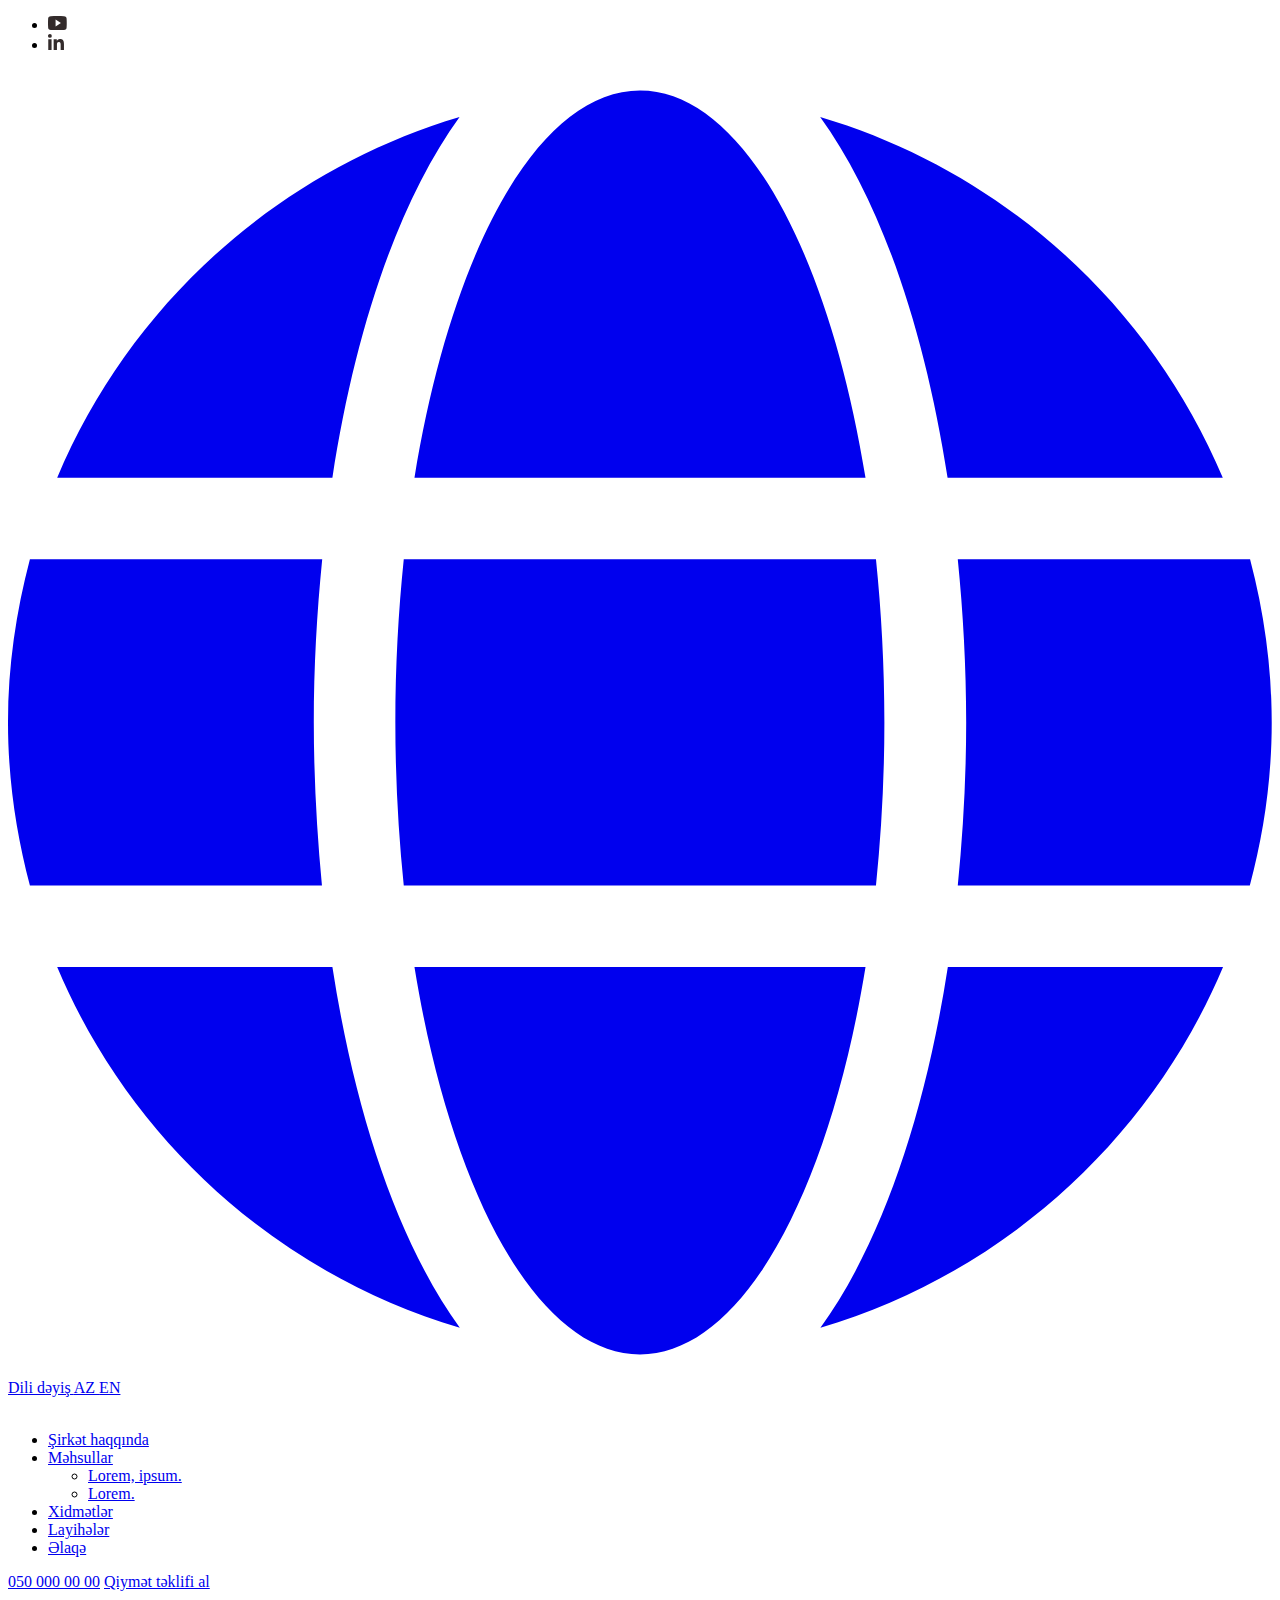
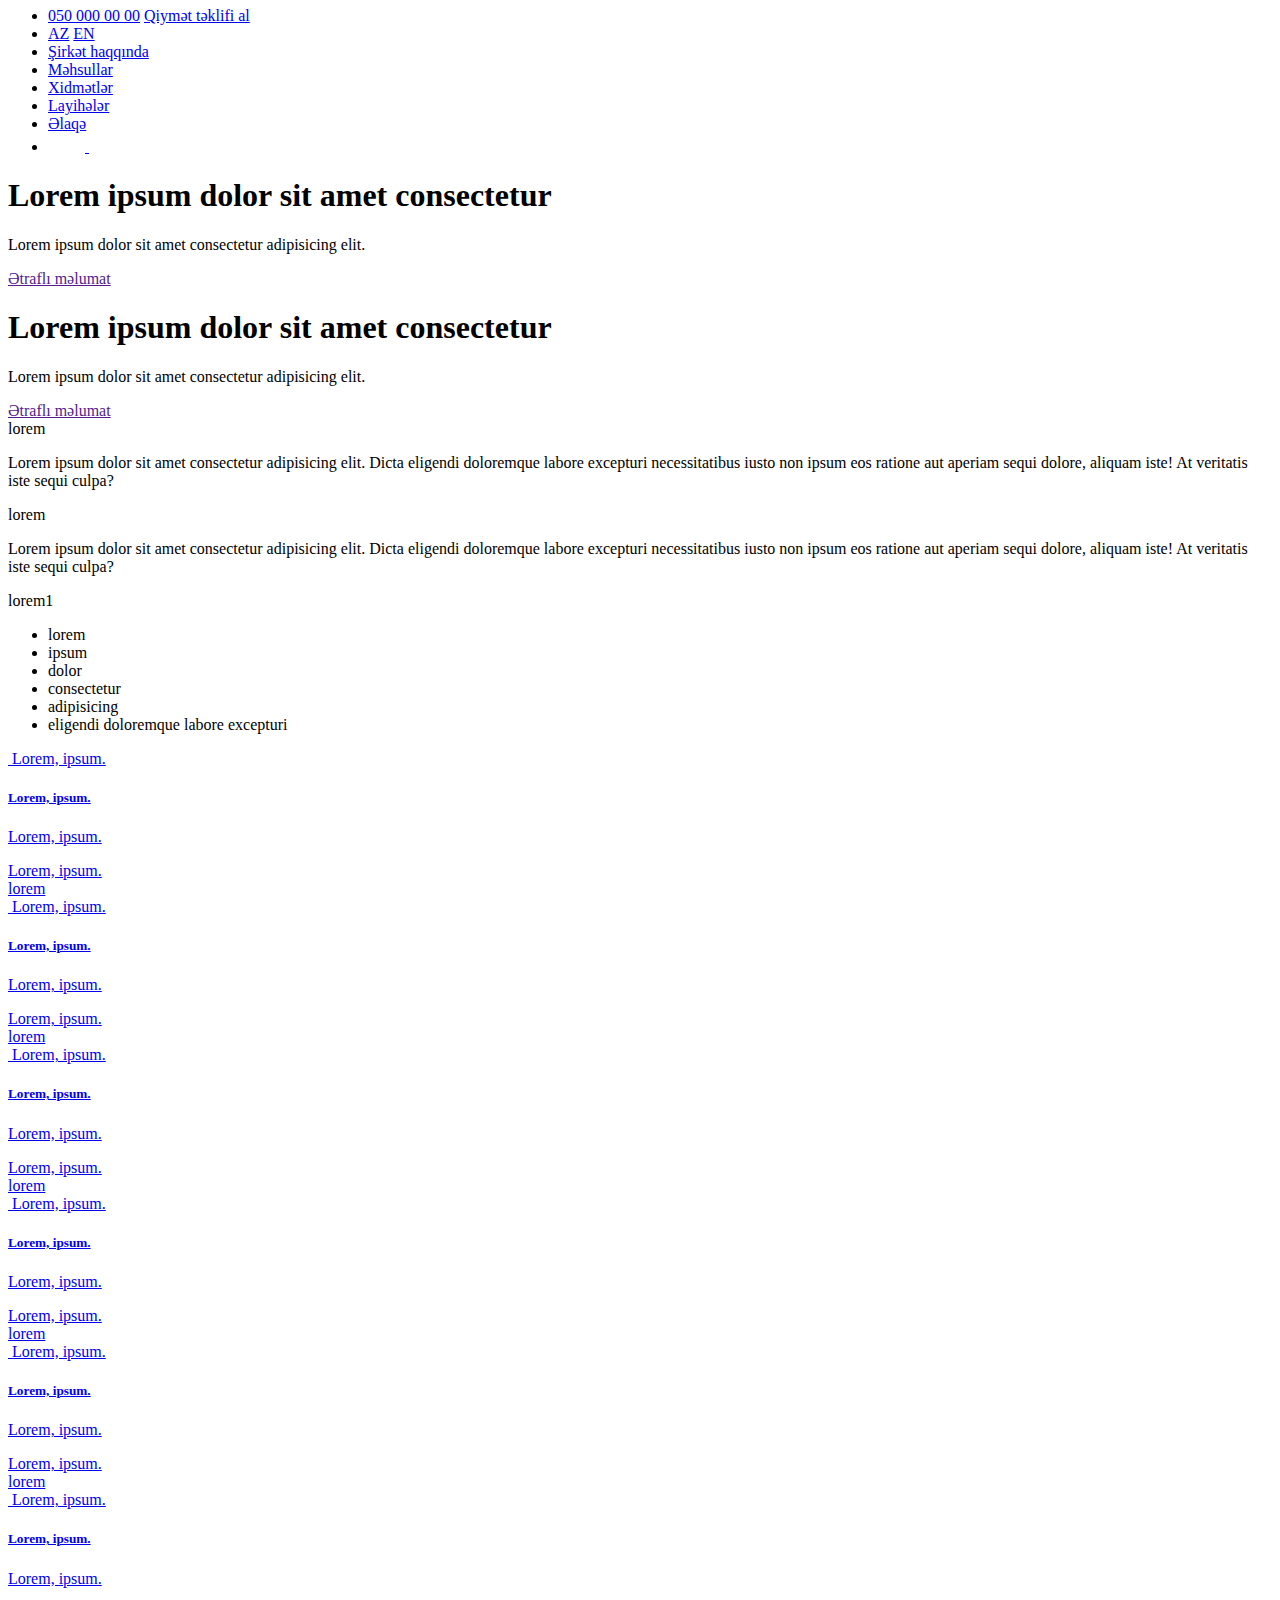
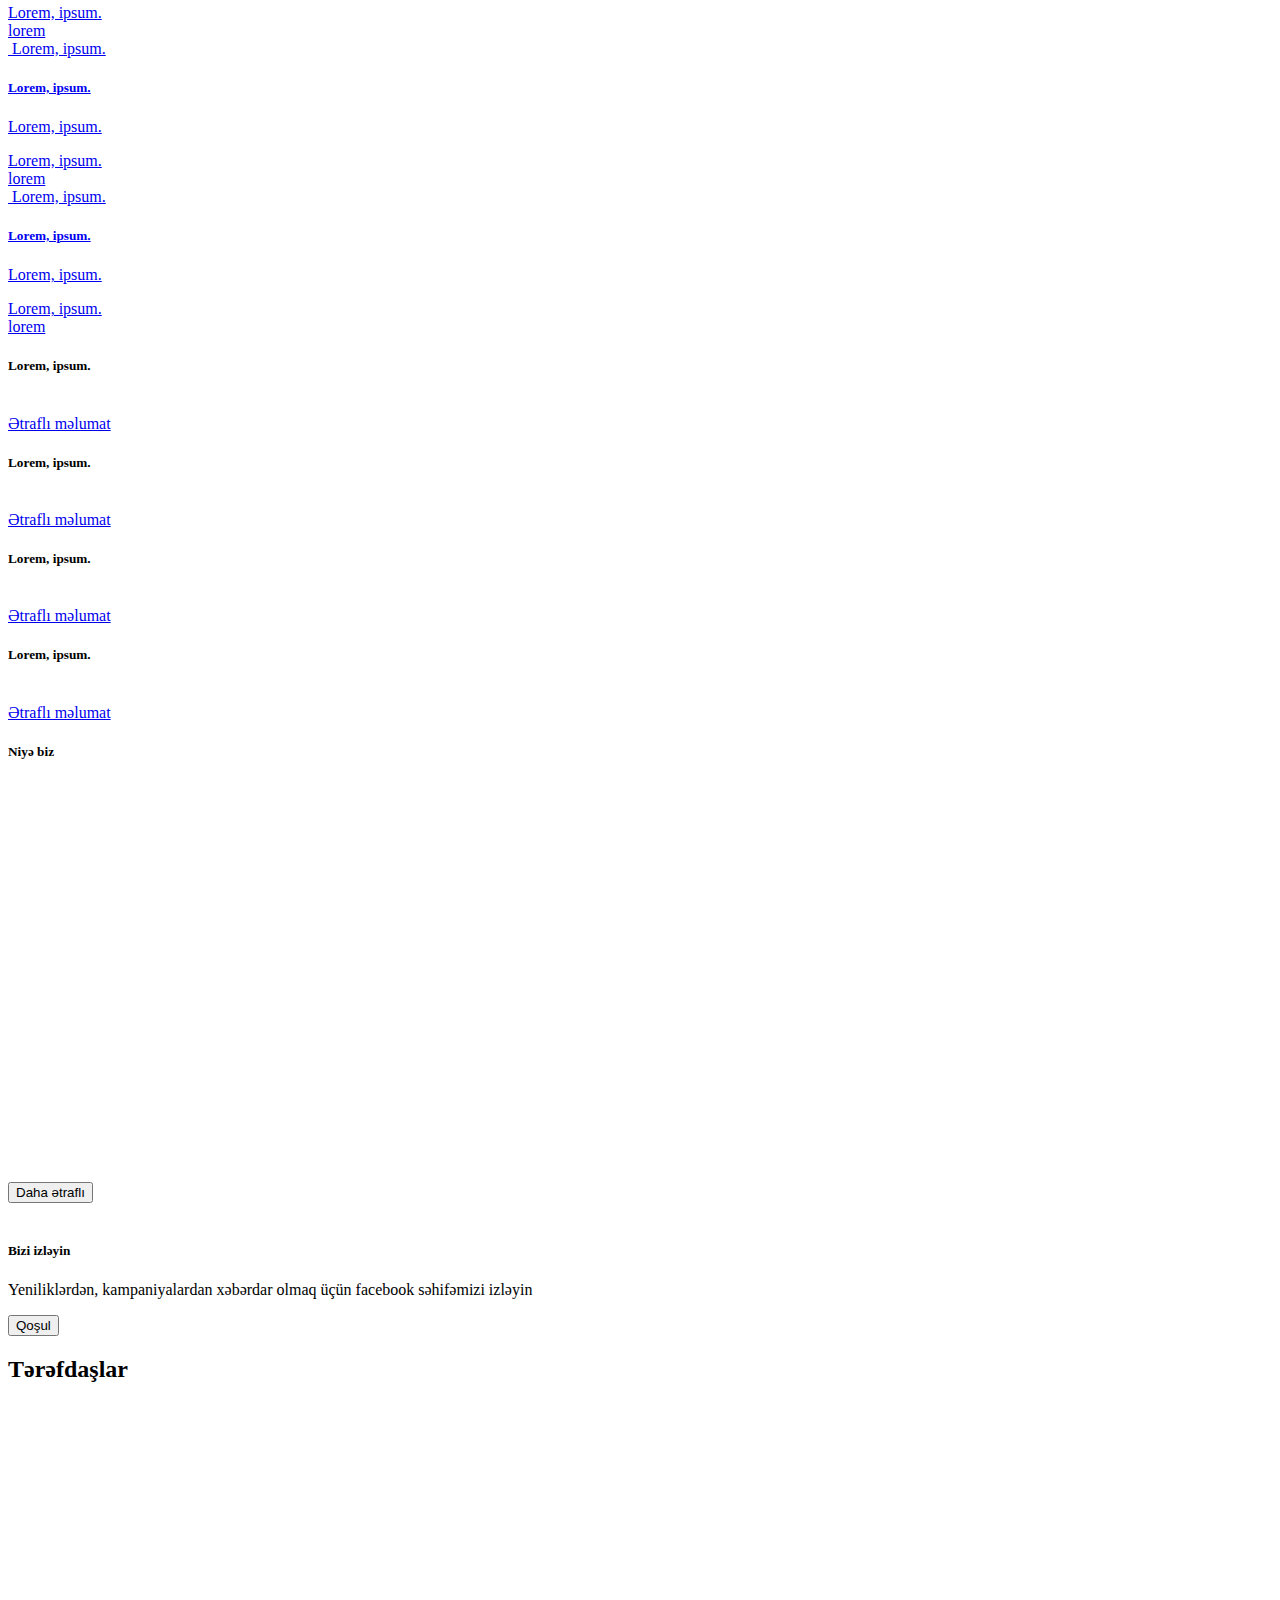
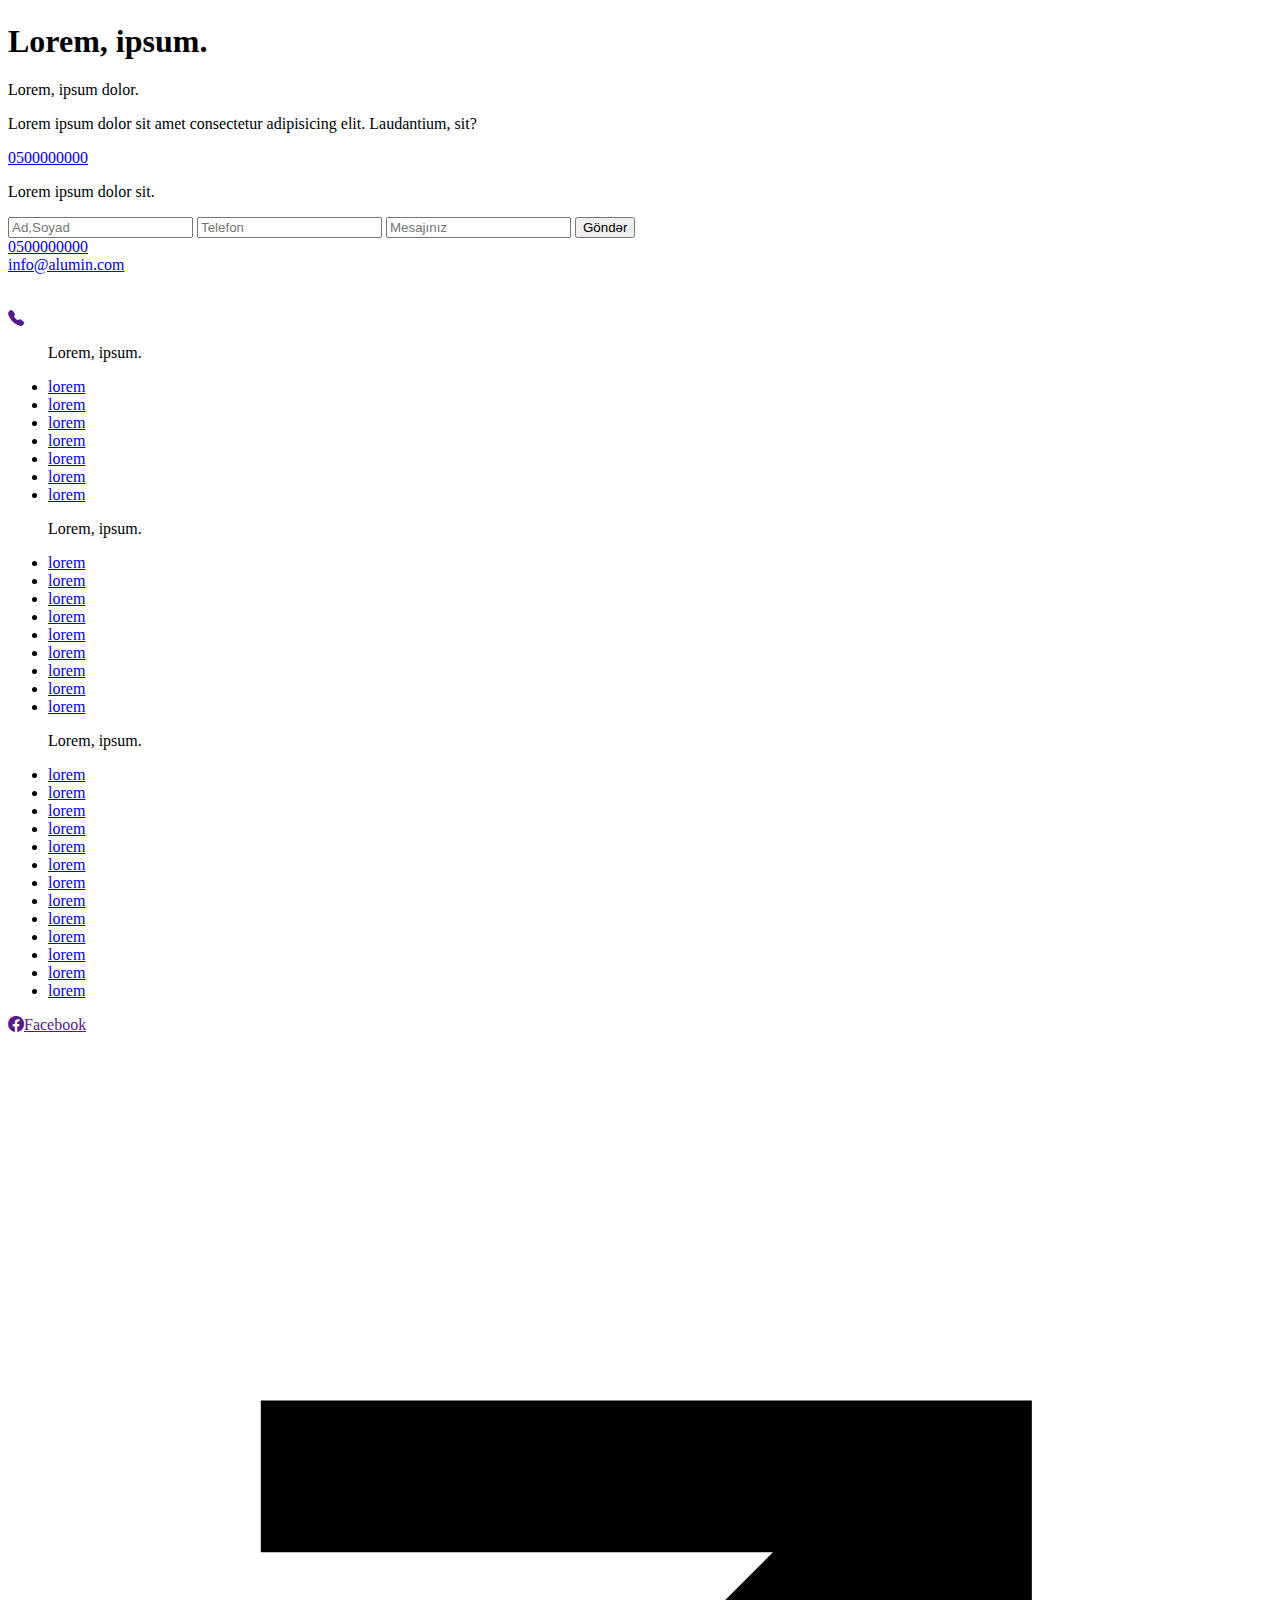
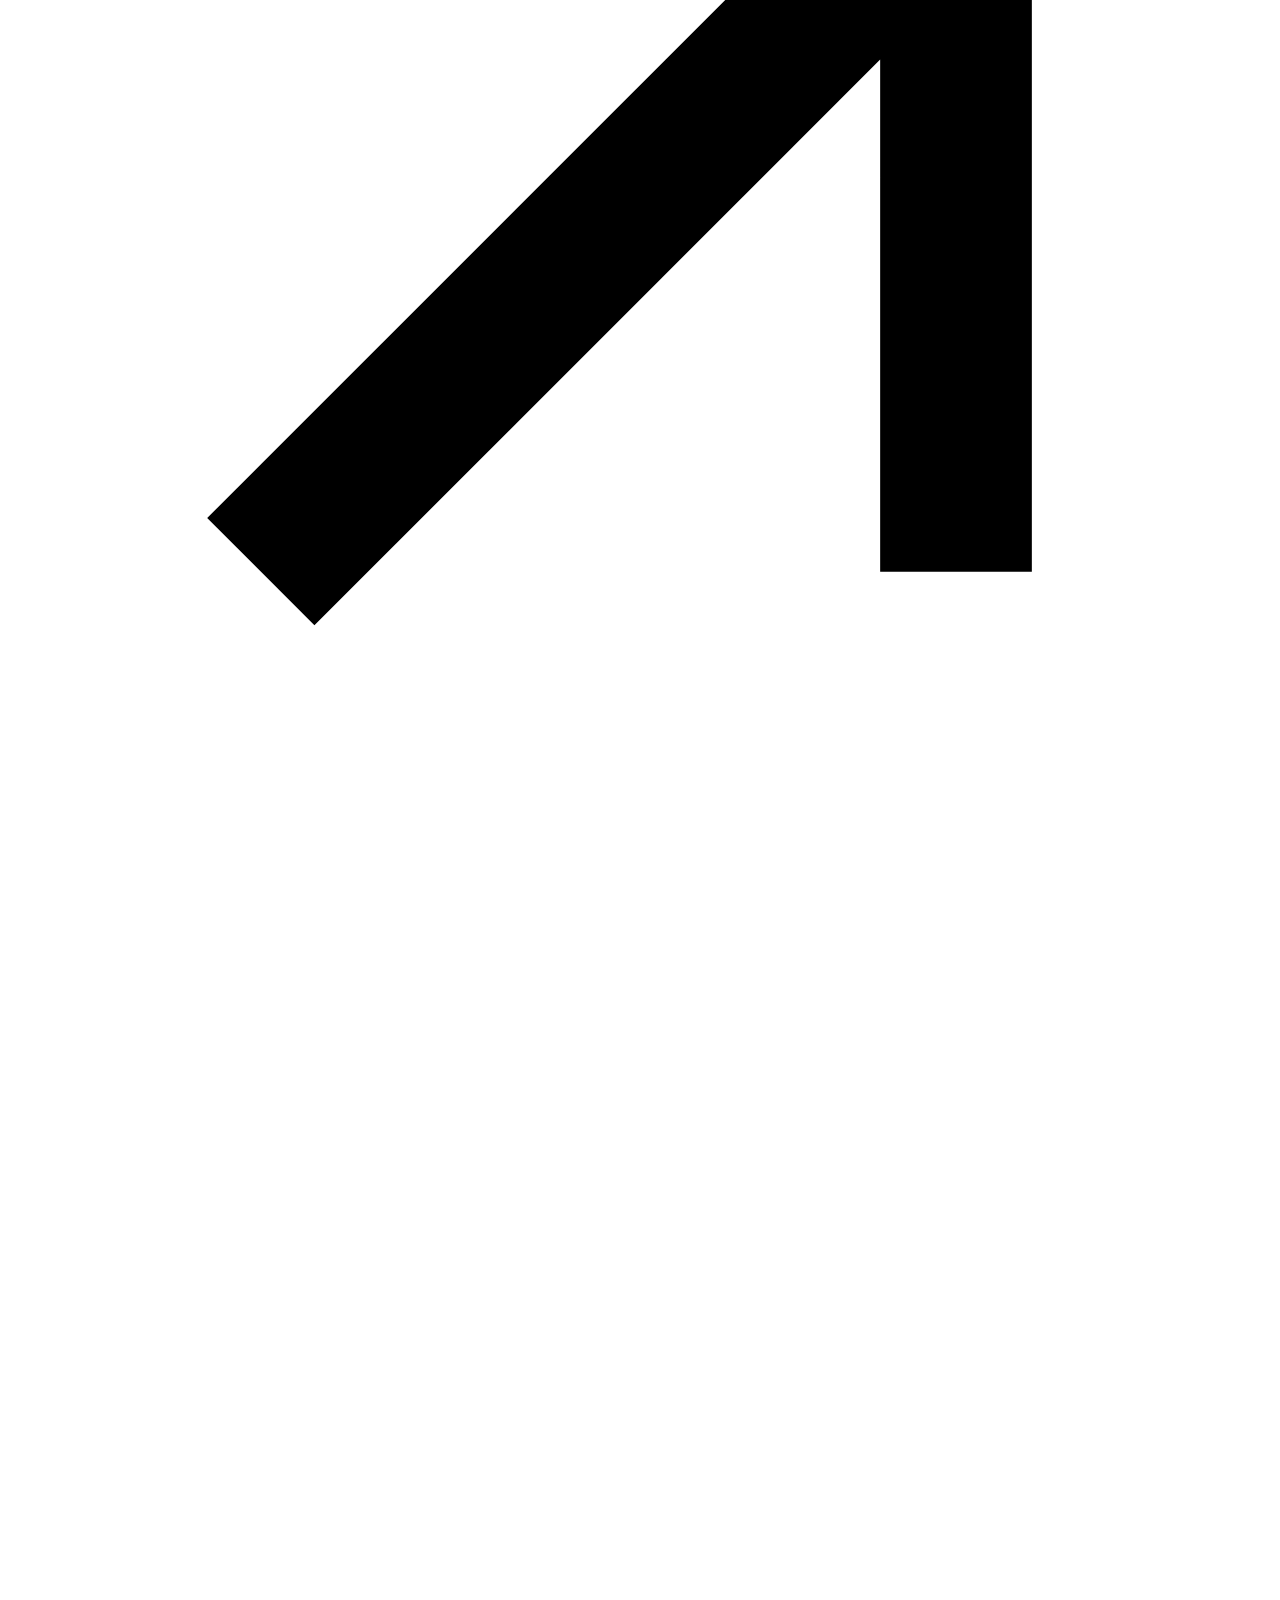
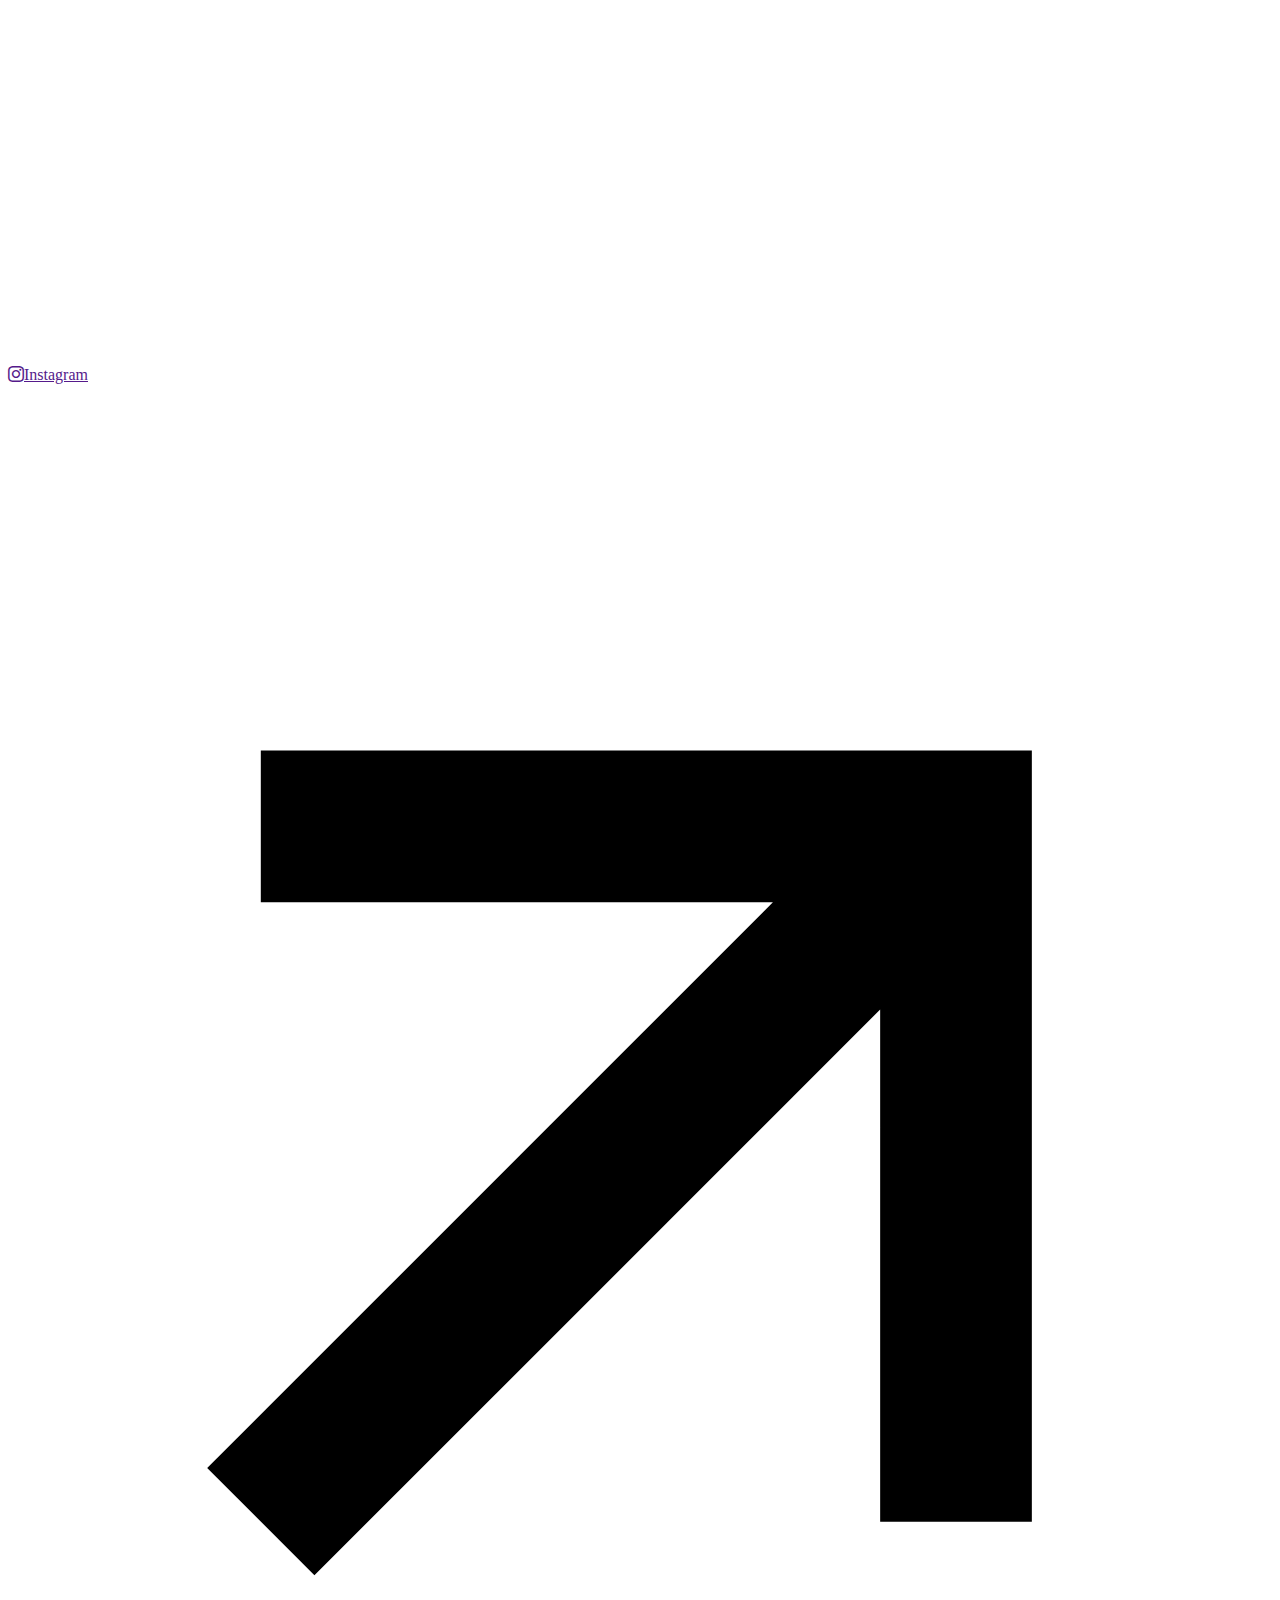
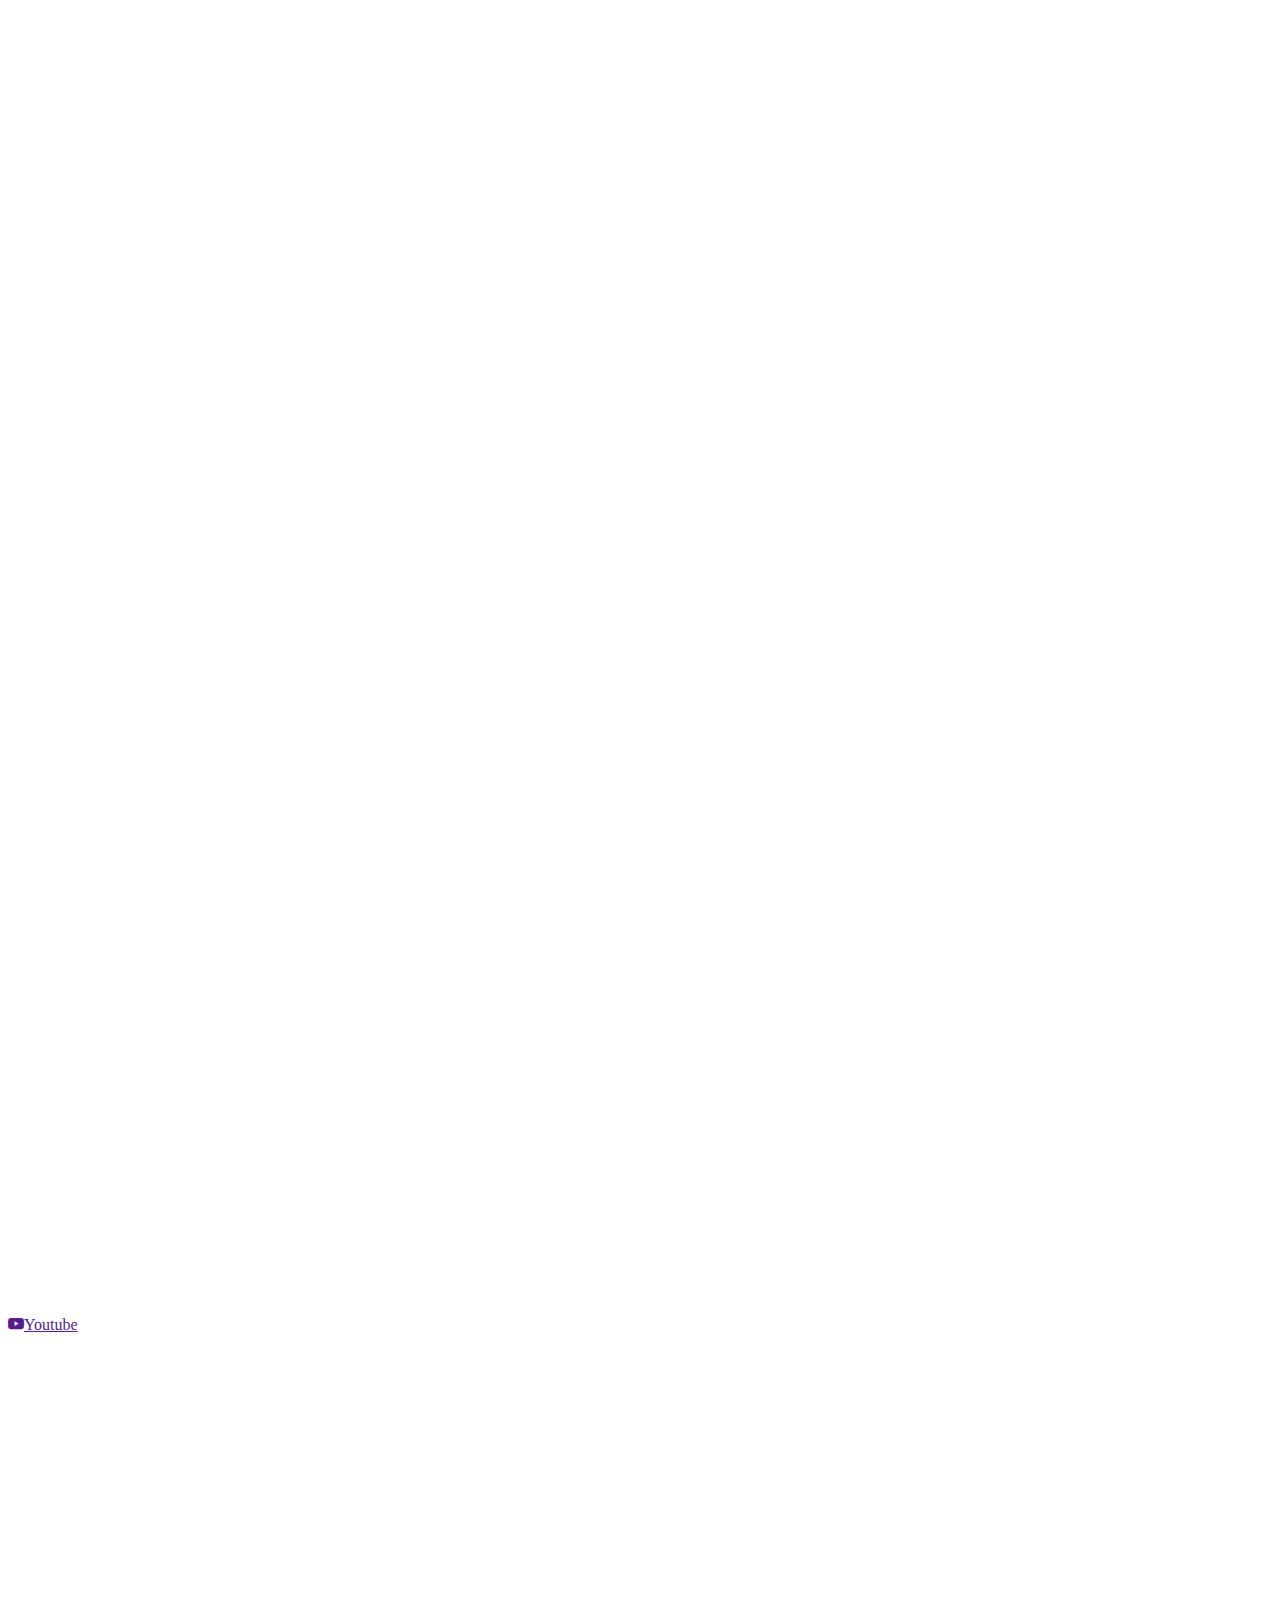
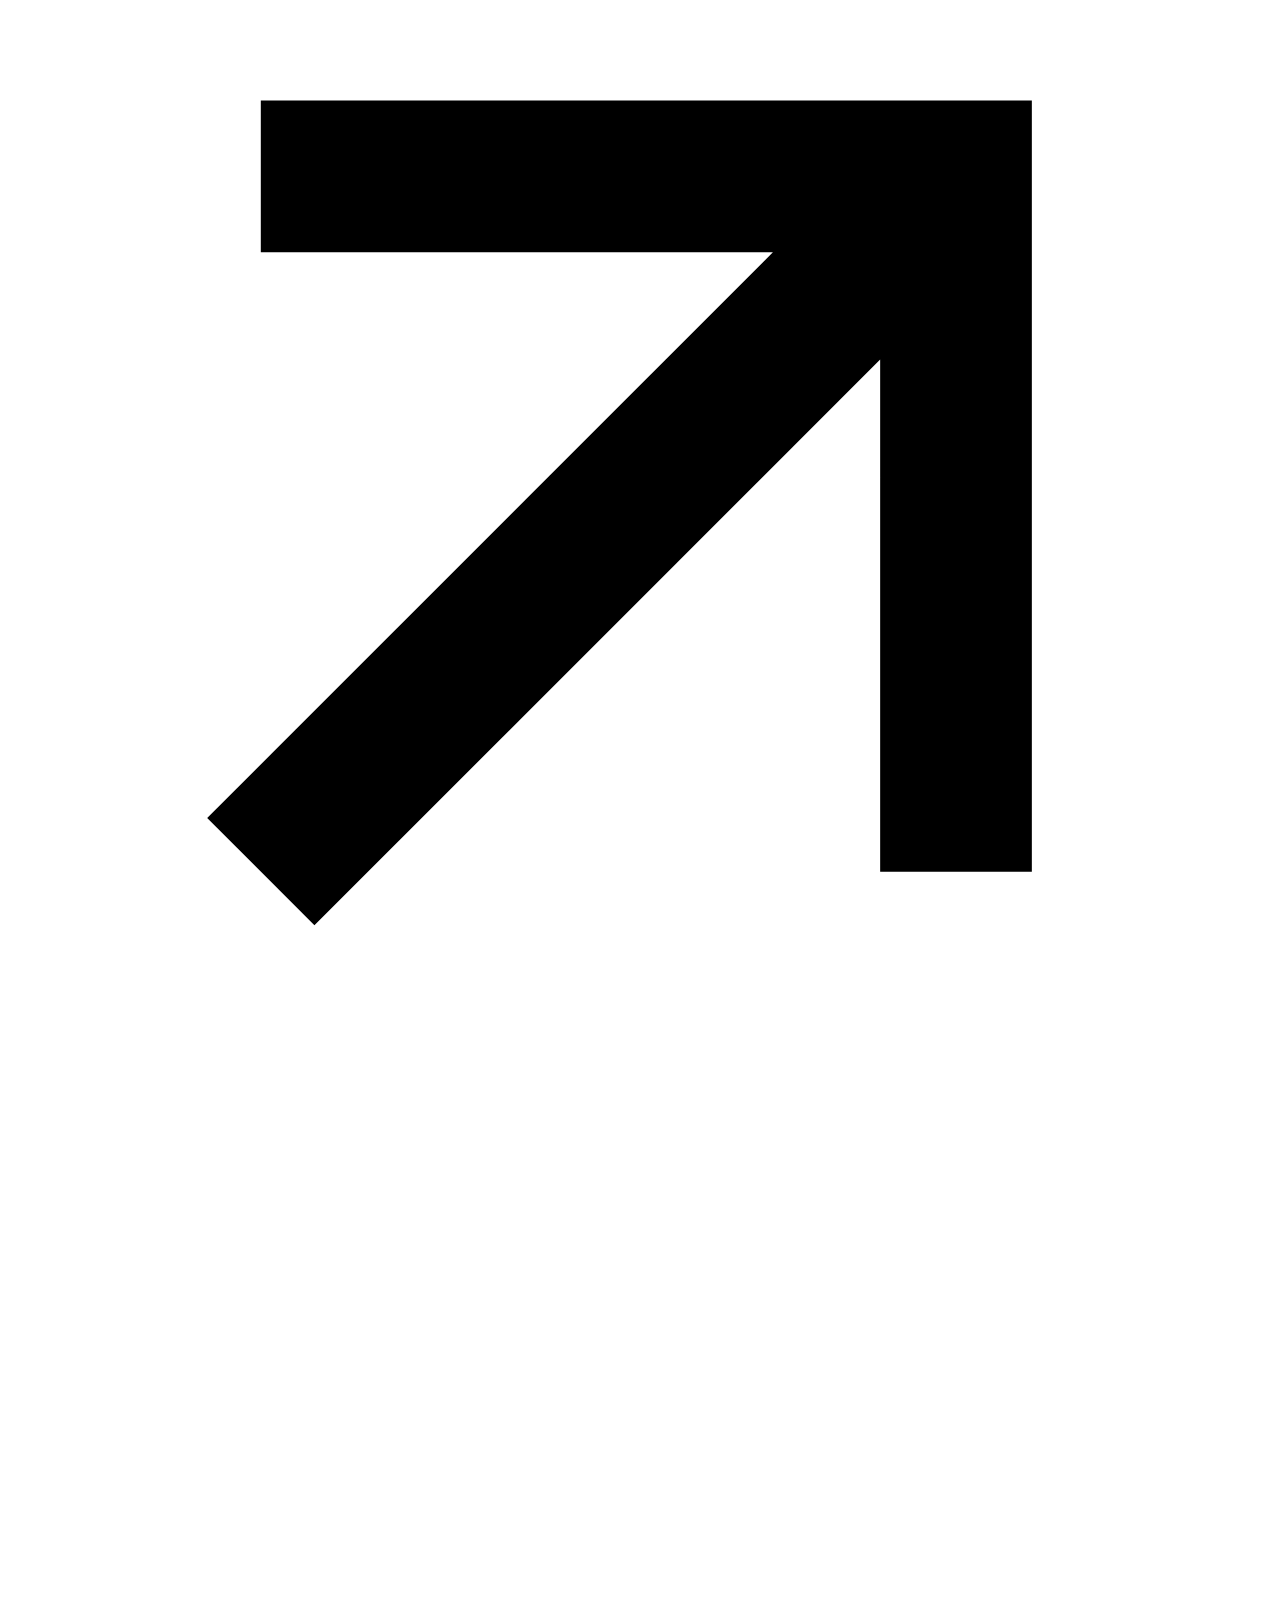
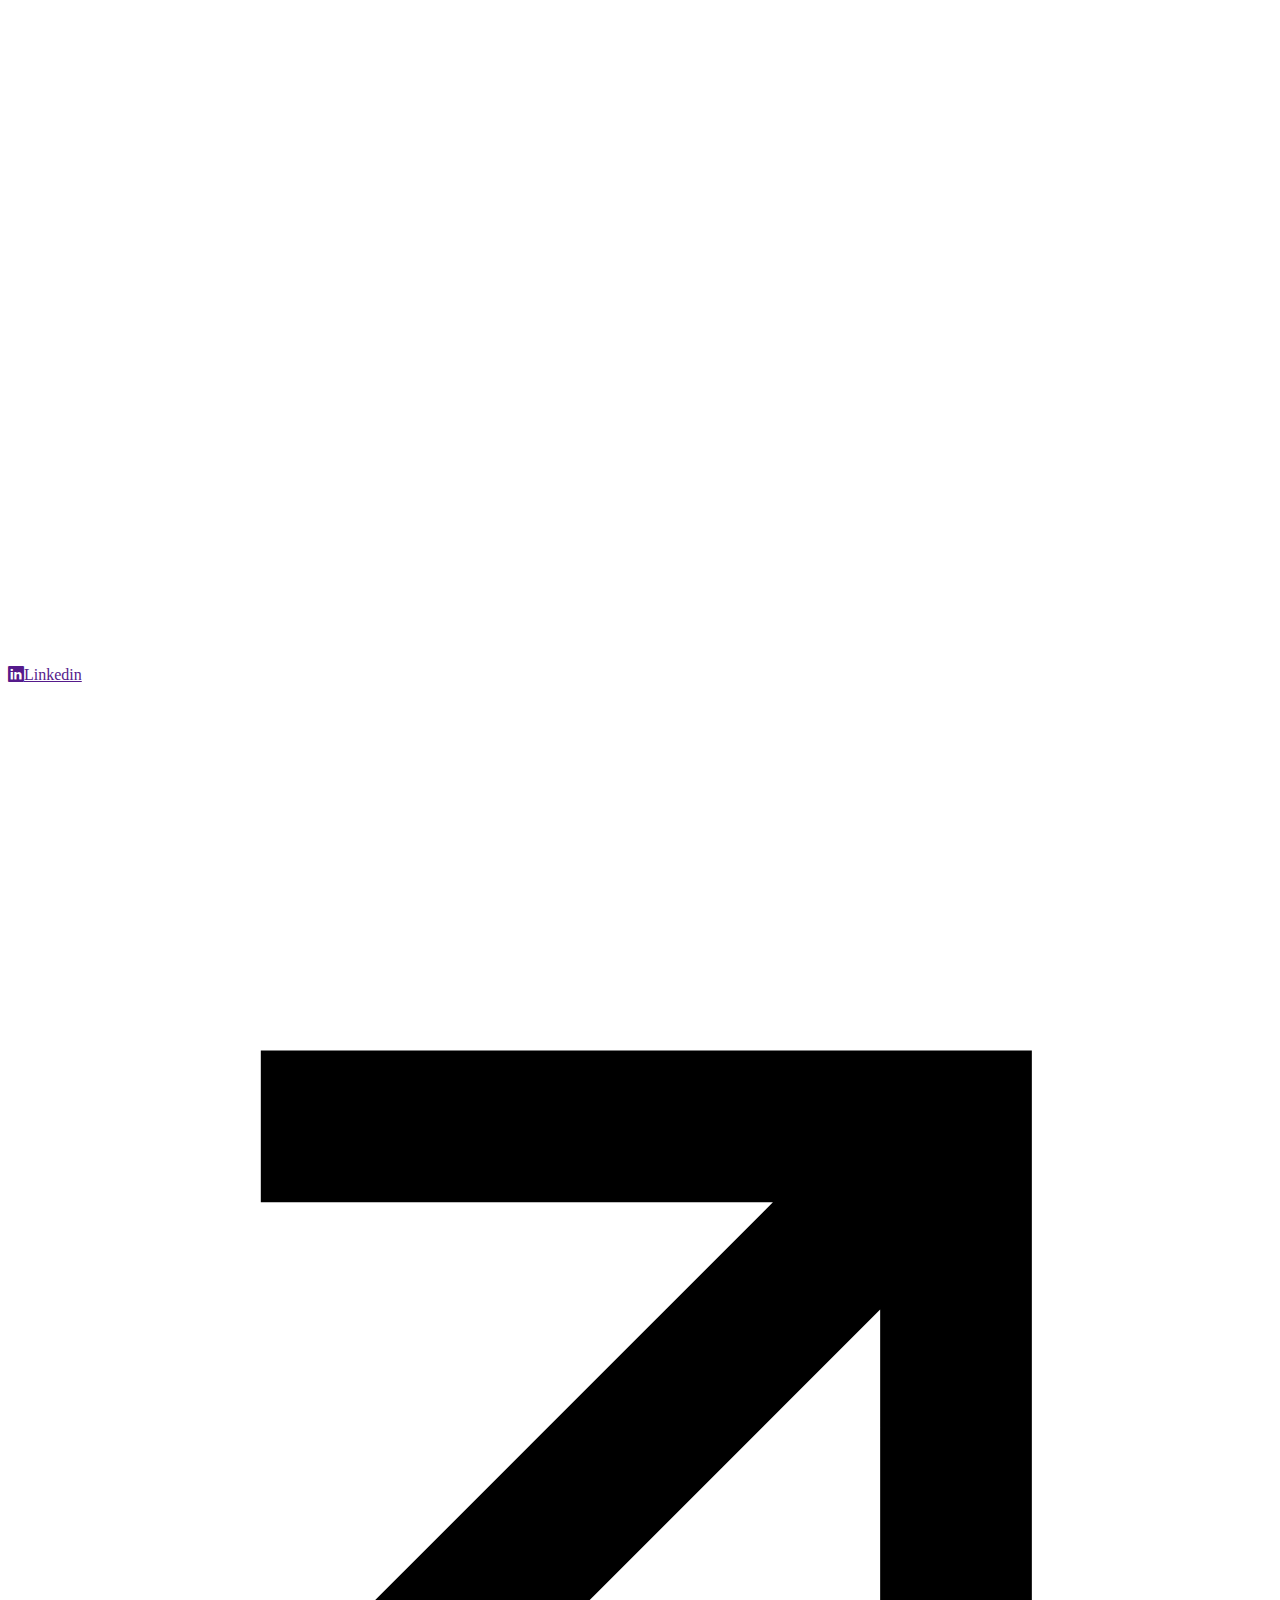
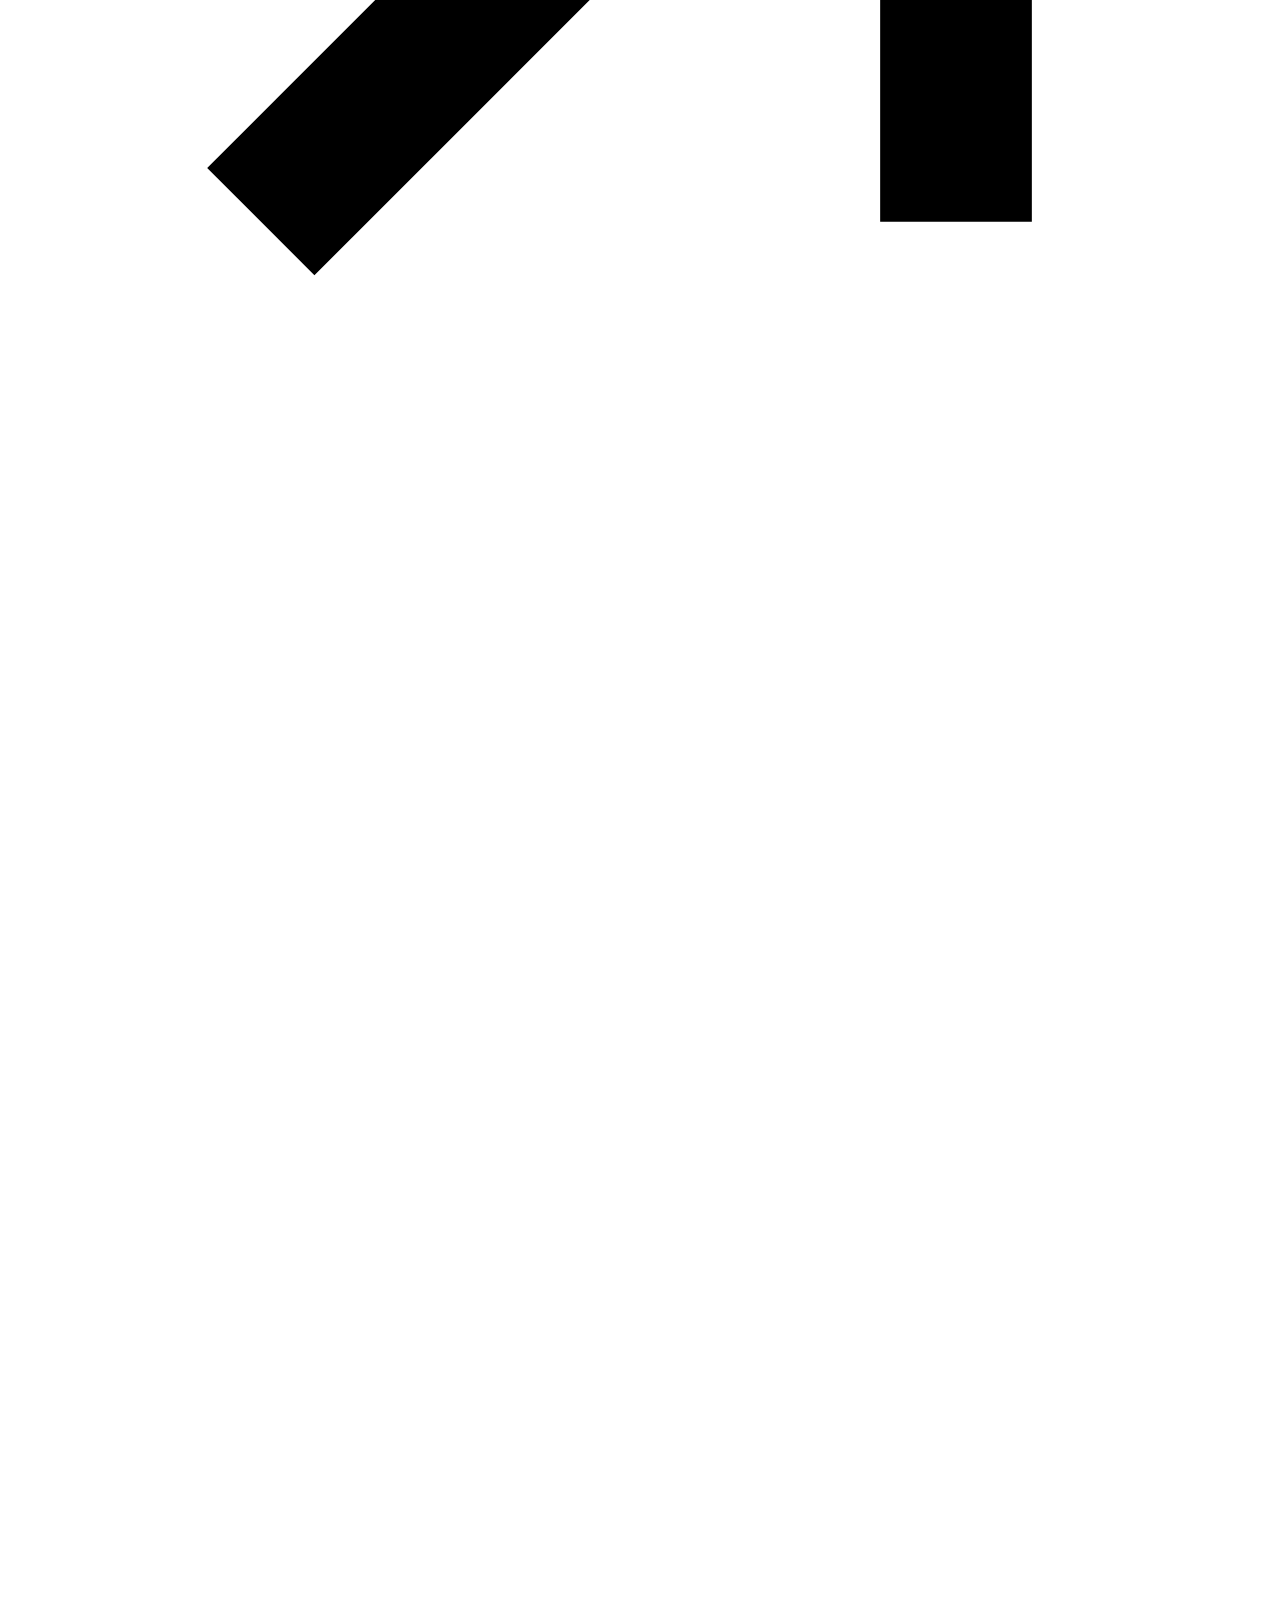
==== commit e4ee4b81: "Add files via upload" ====
--- a/alumni/html/index.html
+++ b/alumni/html/index.html
@@ -7,12 +7,7 @@
     <meta name="viewport" content="width=device-width, initial-scale=1.0">
     <title>Alumin</title>
     <link rel="stylesheet" href="/fonts/font.css">
-    <link rel="stylesheet" href="/css/all.css">
-    <link rel="stylesheet" href="/css/animate.min.css">
-    <link rel="stylesheet" href="/css/data-aos.min.css" />
     <link rel="stylesheet" href="/css/bootstrap-icons.css" />
-    <link rel="stylesheet" href="/css/aos.css">
-    <link rel="stylesheet" href="/css/slick.css">
     <link rel="stylesheet" href="/css/style.css">
     <link rel="stylesheet" href="/css/owl.carousel.min.css">
     <link rel="stylesheet" href="/css/owl.theme.default.min.css">
@@ -20,7 +15,6 @@
     <link href="https://cdn.jsdelivr.net/npm/bootstrap@5.2.0/dist/css/bootstrap.min.css" rel="stylesheet"
         integrity="sha384-gH2yIJqKdNHPEq0n4Mqa/HGKIhSkIHeL5AyhkYV8i59U5AR6csBvApHHNl/vI1Bx" crossorigin="anonymous">
     <link rel="stylesheet" href="https://cdn.jsdelivr.net/npm/bootstrap-icons@1.9.1/font/bootstrap-icons.css">
-
 </head>
 
 <body>
@@ -83,11 +77,11 @@
                 </a>
                 <nav class="navbar">
                     <ul class="navbar-nav">
-                        <li class="nav-item">
+                        <li class="nav-item parent-services">
                             <a href="#" class="nav-link active">Şirkət haqqında</a>
                         </li>
                         <li class="nav-item parent-services">
-                            <a class="nav-link active">Məhsullar</a>
+                            <a href="#" class="nav-link active">Məhsullar</a>
                             <ul class="services-drop">
                                 <li>
                                     <a href="#">Lorem, ipsum.</a>
@@ -97,13 +91,13 @@
                                 </li>
                             </ul>
                         </li>
-                        <li class="nav-item">
+                        <li class="nav-item parent-services">
                             <a href="#" class="nav-link active">Xidmətlər</a>
                         </li>
-                        <li class="nav-item">
+                        <li class="nav-item parent-services">
                             <a href="#" class="nav-link active">Layihələr</a>
                         </li>
-                        <li class="nav-item">
+                        <li class="nav-item parent-services">
                             <a href="#" class="nav-link active">Əlaqə</a>
                         </li>
                     </ul>
@@ -213,7 +207,8 @@
             <div class="advantage-content">
                 <div class="item-1 item col-12 col-md-4">
                     <span class="span1">lorem</span>
-                    <p class="p1">Lorem ipsum dolor sit amet consectetur adipisicing elit. Dicta eligendi doloremque labore
+                    <p class="p1">Lorem ipsum dolor sit amet consectetur adipisicing elit. Dicta eligendi doloremque
+                        labore
                         excepturi necessitatibus iusto non ipsum eos ratione aut aperiam sequi dolore, aliquam iste! At
                         veritatis iste sequi culpa?</p>
                 </div>
@@ -549,9 +544,7 @@
                                     </div>
                                 </div>
                             </div>
-                            <div class="owl-nav"><button type="button" role="presentation" class="owl-prev three"><span
-                                        aria-label="Previous">‹</span></button><button type="button" role="presentation"
-                                    class="owl-next three"><span aria-label="Next">›</span></button></div>
+
 
                         </div>
                         <a href="/about/"><button class="ml-auto btn more-about" type="submit">Daha ətraflı</button></a>
@@ -568,17 +561,6 @@
                                 class="ml-auto btn more-about" type="submit">Qoşul</button></a>
                     </div>
 
-                </div>
-            </div>
-        </div>
-    </section>
-
-    <section id="projects">
-        <div class="row">
-            <div class="col-lg-12">
-                <div class="fotorama" data-nav="thumbs">
-                    <img src="https://s.fotorama.io/1.jpg">
-                    <img src="https://s.fotorama.io/2.jpg">
                 </div>
             </div>
         </div>
@@ -763,7 +745,6 @@
     <script src="https://cdnjs.cloudflare.com/ajax/libs/fancybox/3.5.7/jquery.fancybox.min.js"></script>
     <script src="https://code.jquery.com/jquery-3.6.0.js"
         integrity="sha256-H+K7U5CnXl1h5ywQfKtSj8PCmoN9aaq30gDh27Xc0jk=" crossorigin="anonymous"></script>
-    <script src="/js/data-aos.min.js"></script>
     <script src="/js/owl.carousel.min.js"></script>
     <script src="https://kit.fontawesome.com/77faf4cde0.js" crossorigin="anonymous"></script>
     <script src="https://cdn.jsdelivr.net/npm/@popperjs/core@2.11.5/dist/umd/popper.min.js"
@@ -772,17 +753,10 @@
     <script src="https://cdn.jsdelivr.net/npm/bootstrap@5.2.0/dist/js/bootstrap.min.js"
         integrity="sha384-ODmDIVzN+pFdexxHEHFBQH3/9/vQ9uori45z4JjnFsRydbmQbmL5t1tQ0culUzyK"
         crossorigin="anonymous"></script>
-    <script src="/js/slick.min.js"></script>
     <script src="/js/main.js"></script>
-
-
-
-    <!-- jQuery 1.8 or later, 33 KB -->
-    <script src="https://ajax.googleapis.com/ajax/libs/jquery/1.11.1/jquery.min.js"></script>
-
-    <!-- Fotorama from CDNJS, 19 KB -->
-    <link href="https://cdnjs.cloudflare.com/ajax/libs/fotorama/4.6.4/fotorama.css" rel="stylesheet">
-    <script src="https://cdnjs.cloudflare.com/ajax/libs/fotorama/4.6.4/fotorama.js"></script>
+    <script src="https://cdn.jsdelivr.net/npm/bootstrap@5.3.0-alpha1/dist/js/bootstrap.bundle.min.js"
+        integrity="sha384-w76AqPfDkMBDXo30jS1Sgez6pr3x5MlQ1ZAGC+nuZB+EYdgRZgiwxhTBTkF7CXvN"
+        crossorigin="anonymous"></script>
 </body>
 
 </html>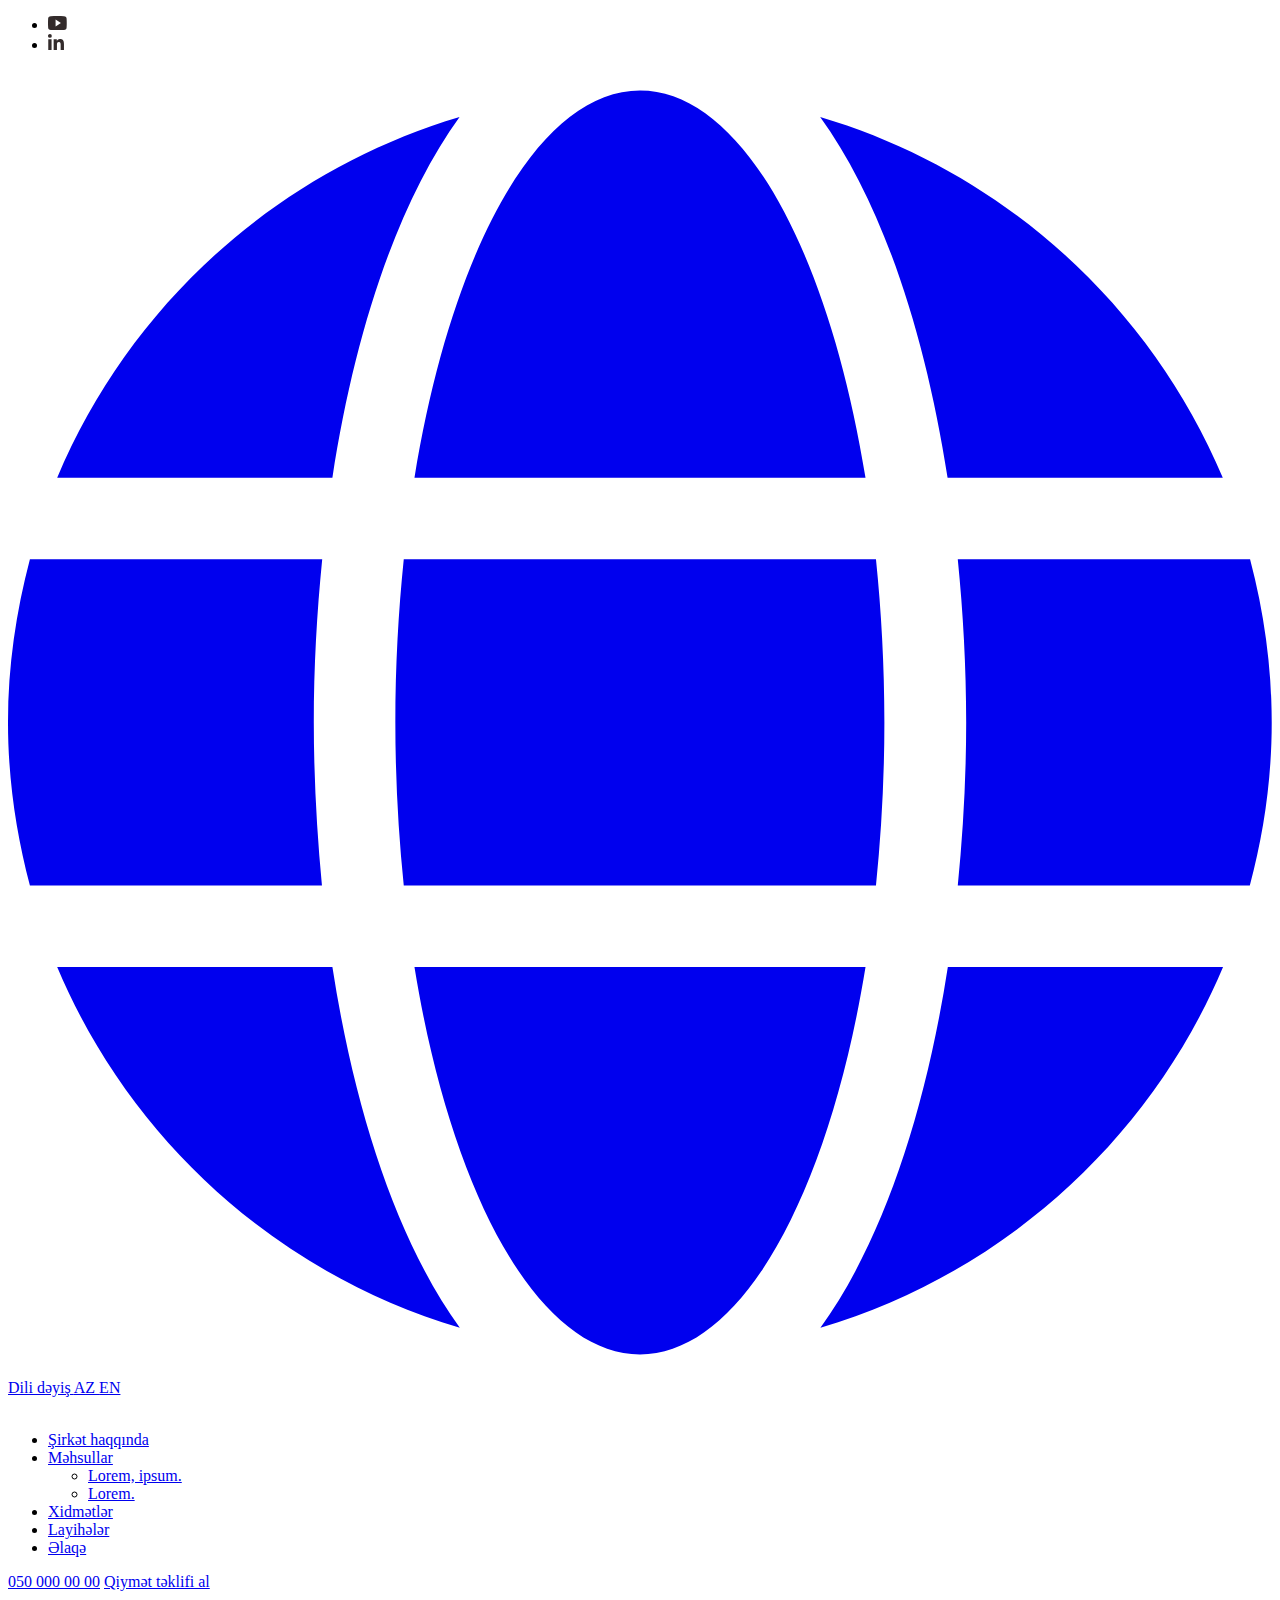
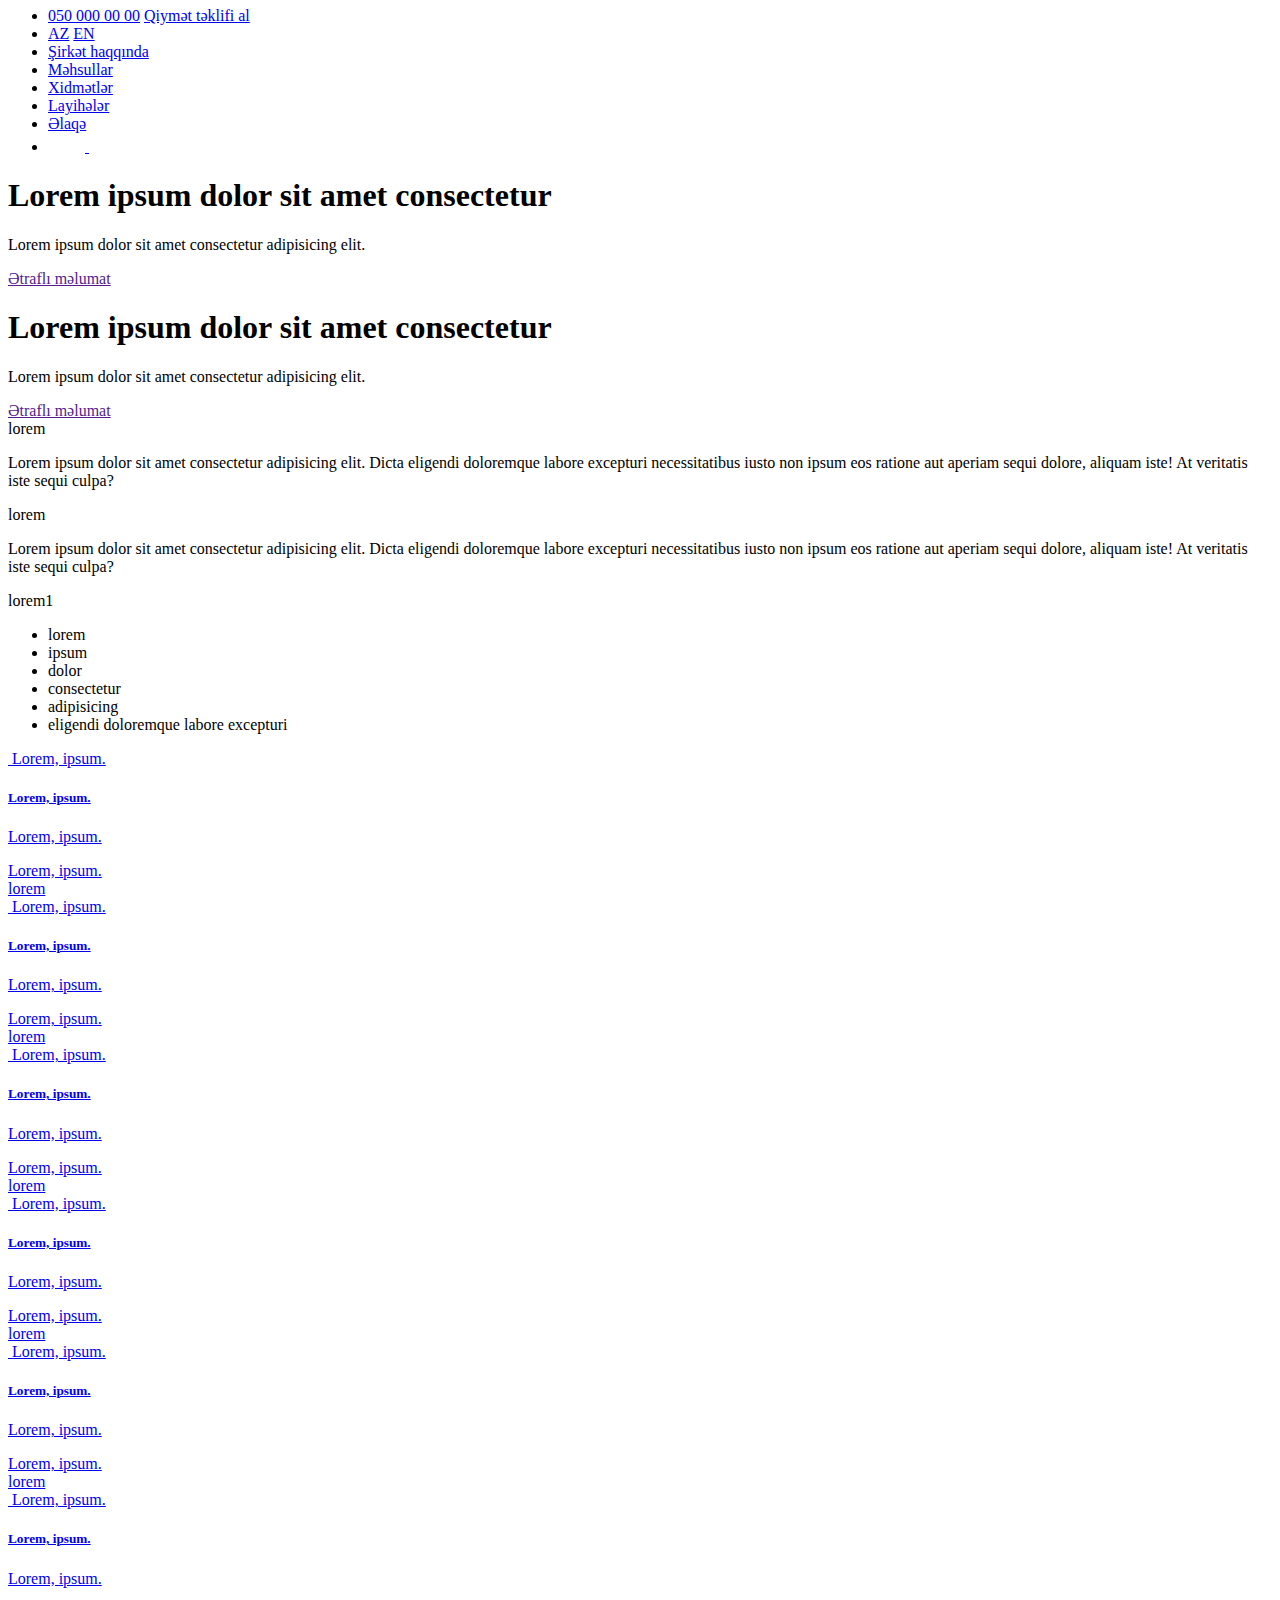
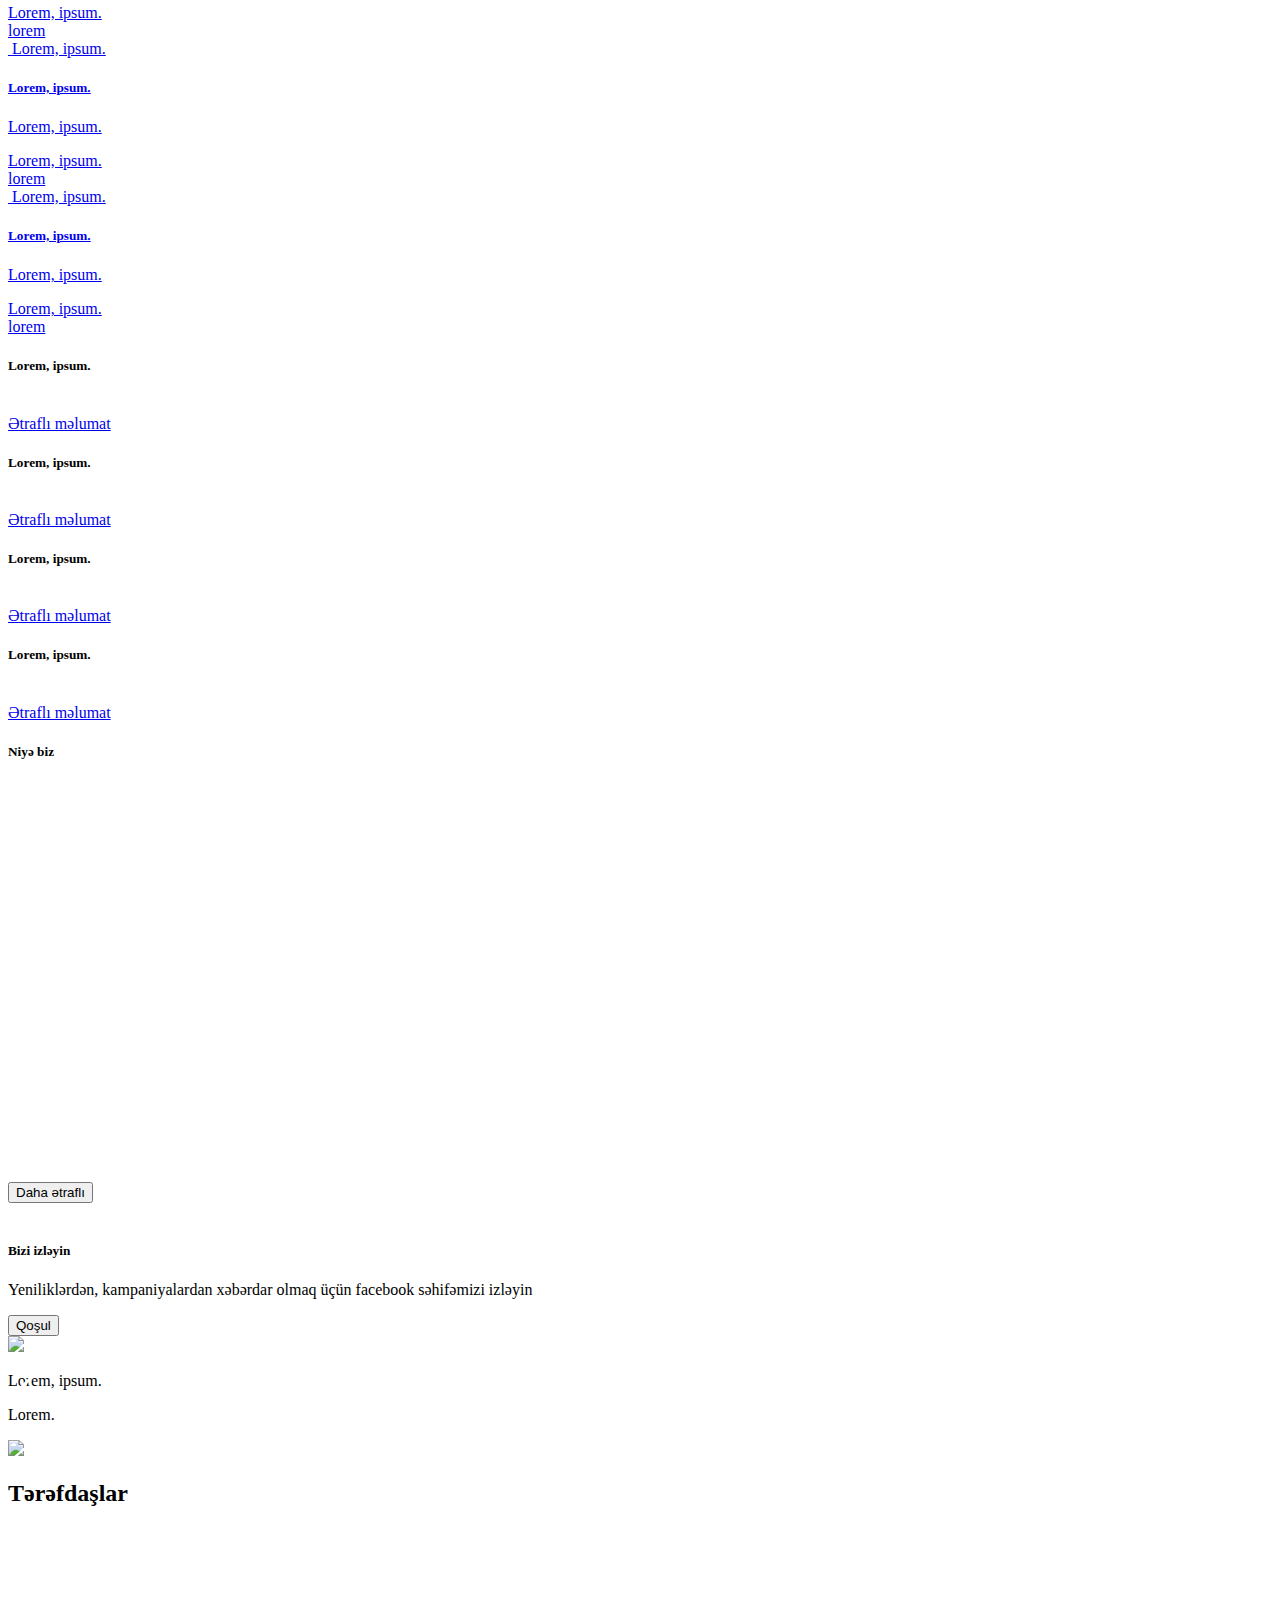
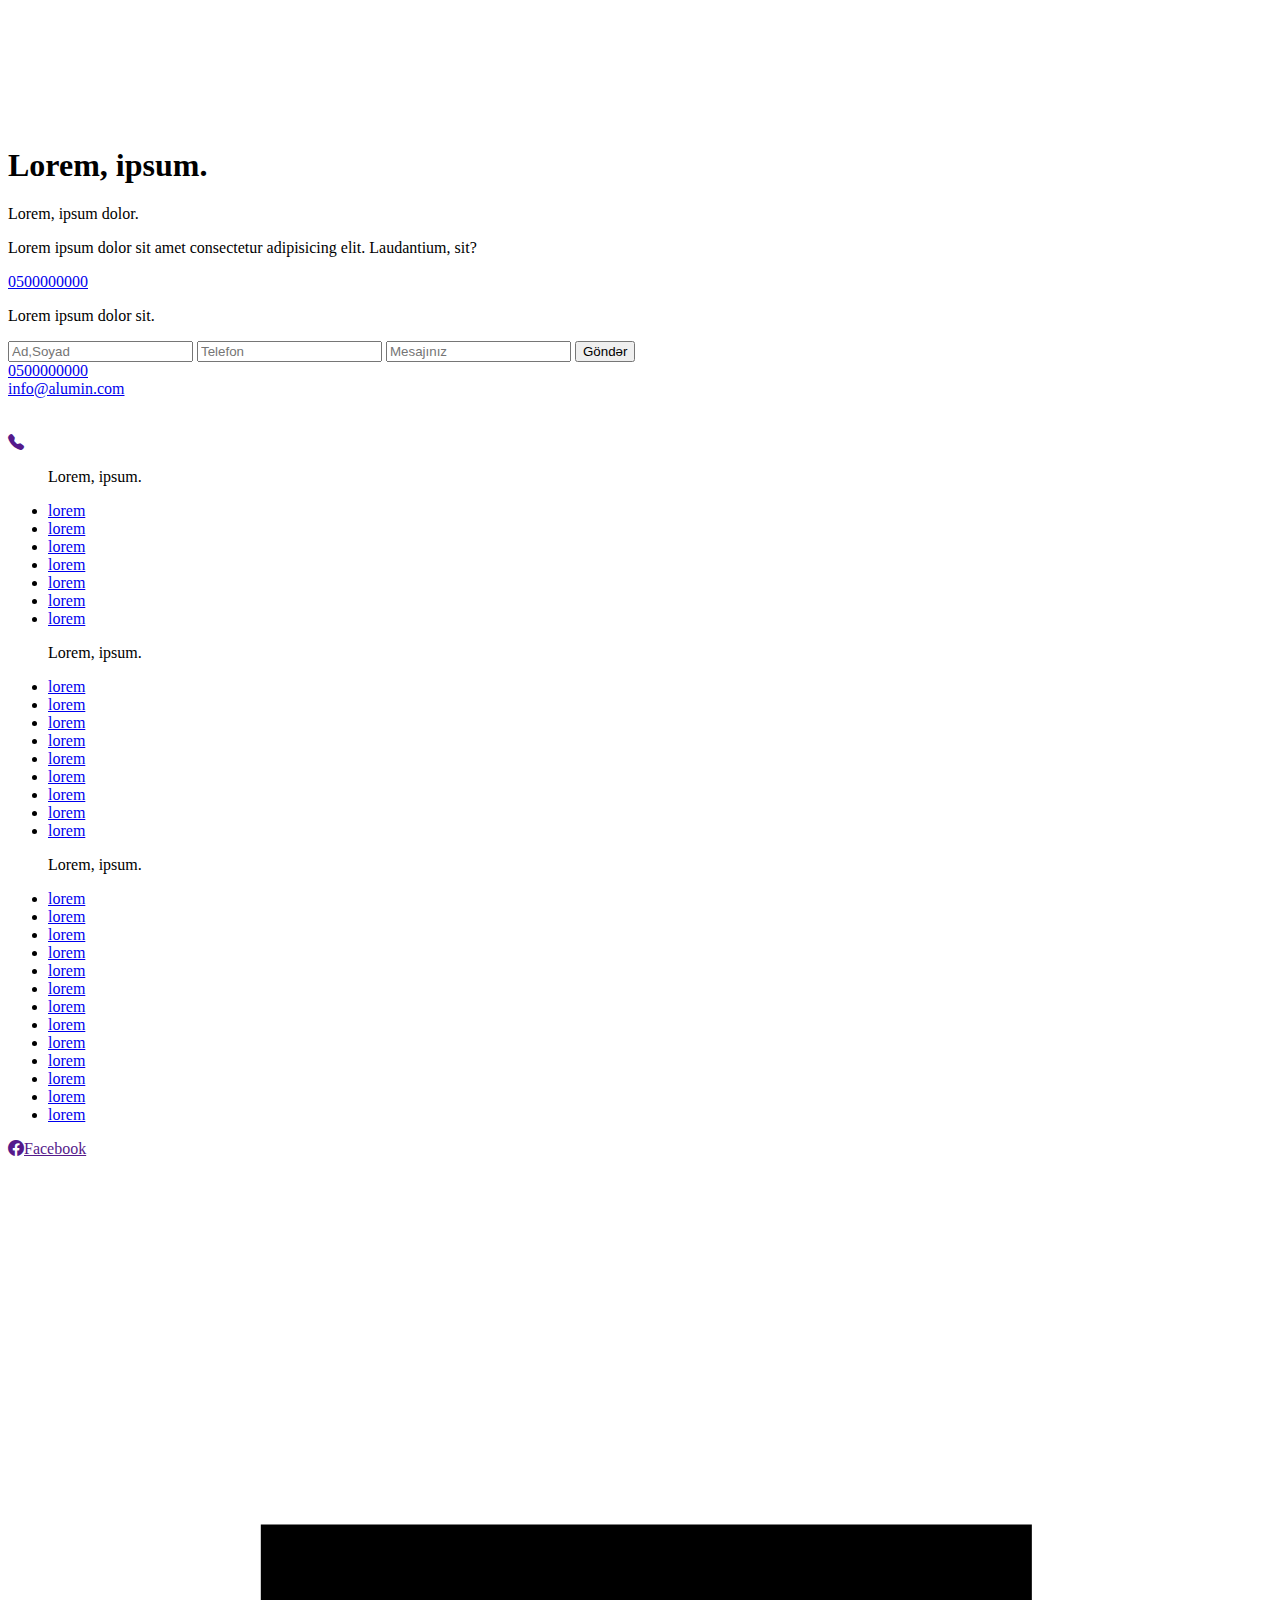
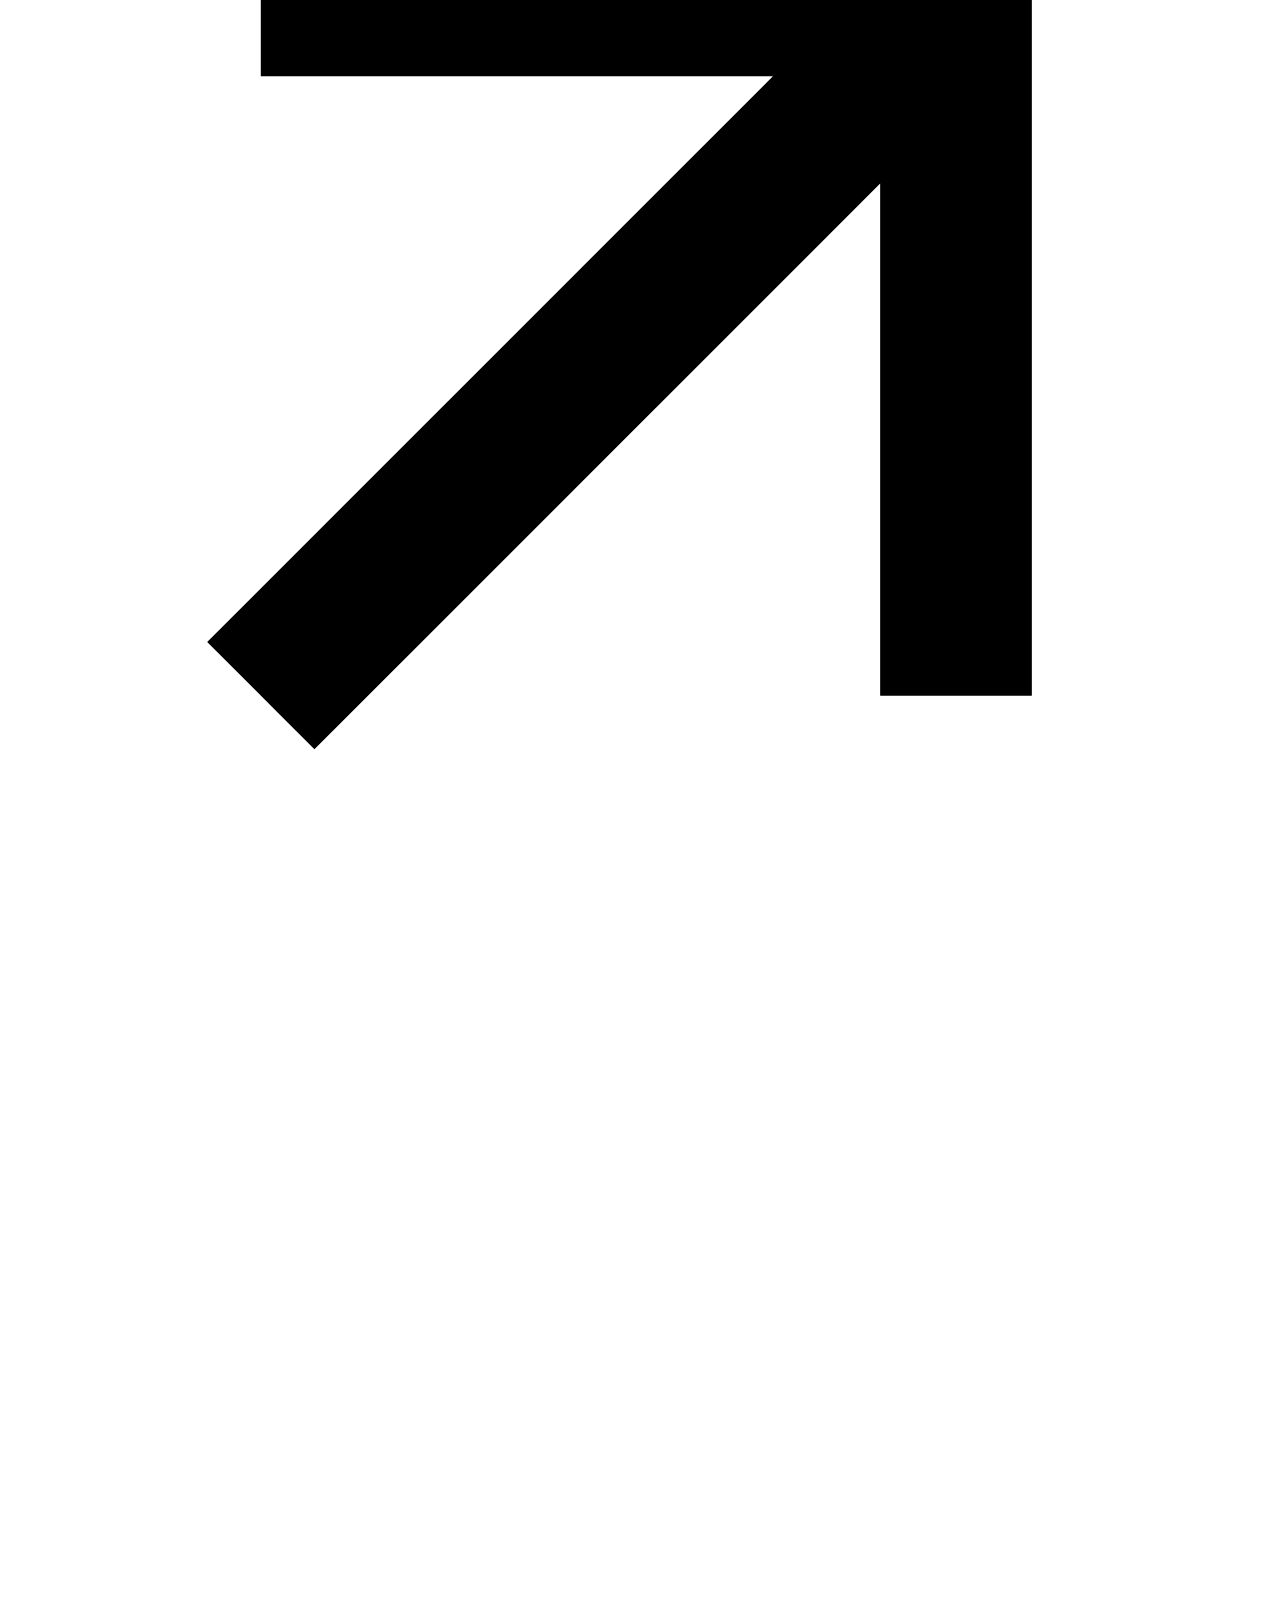
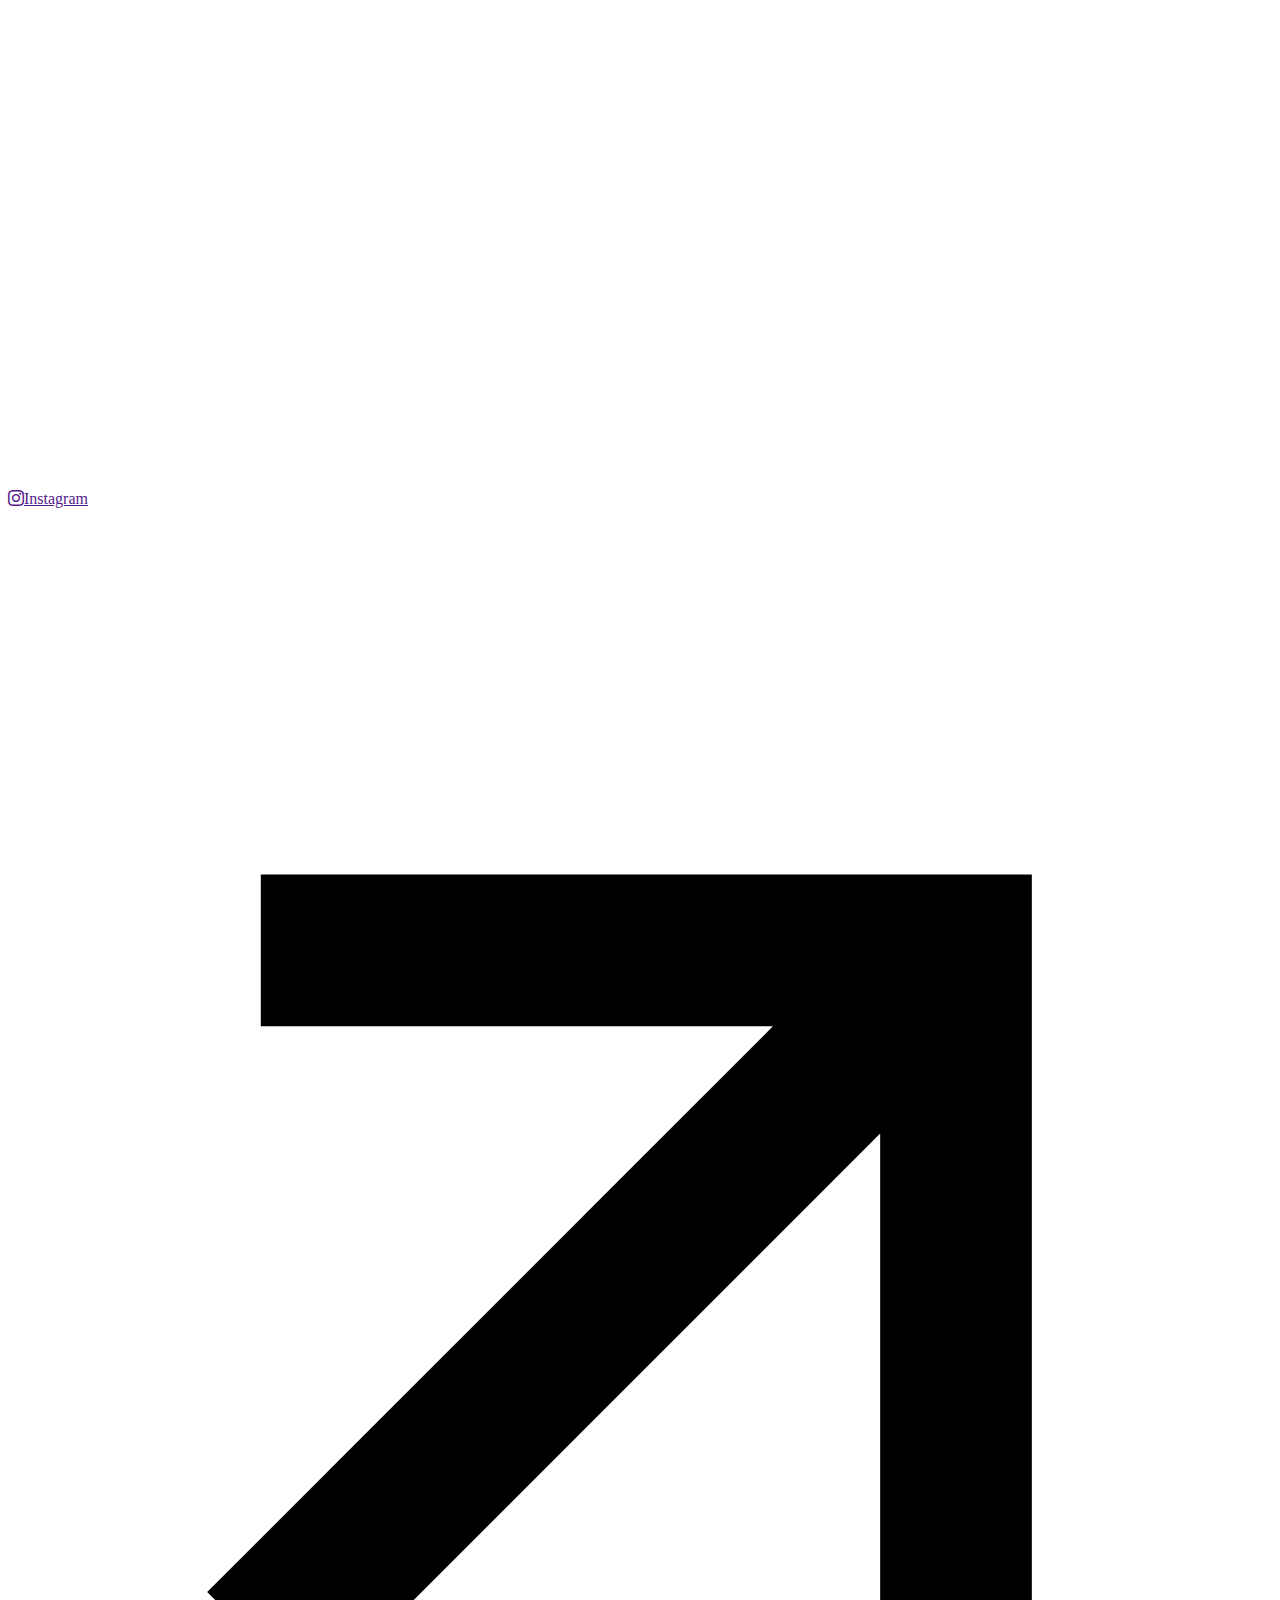
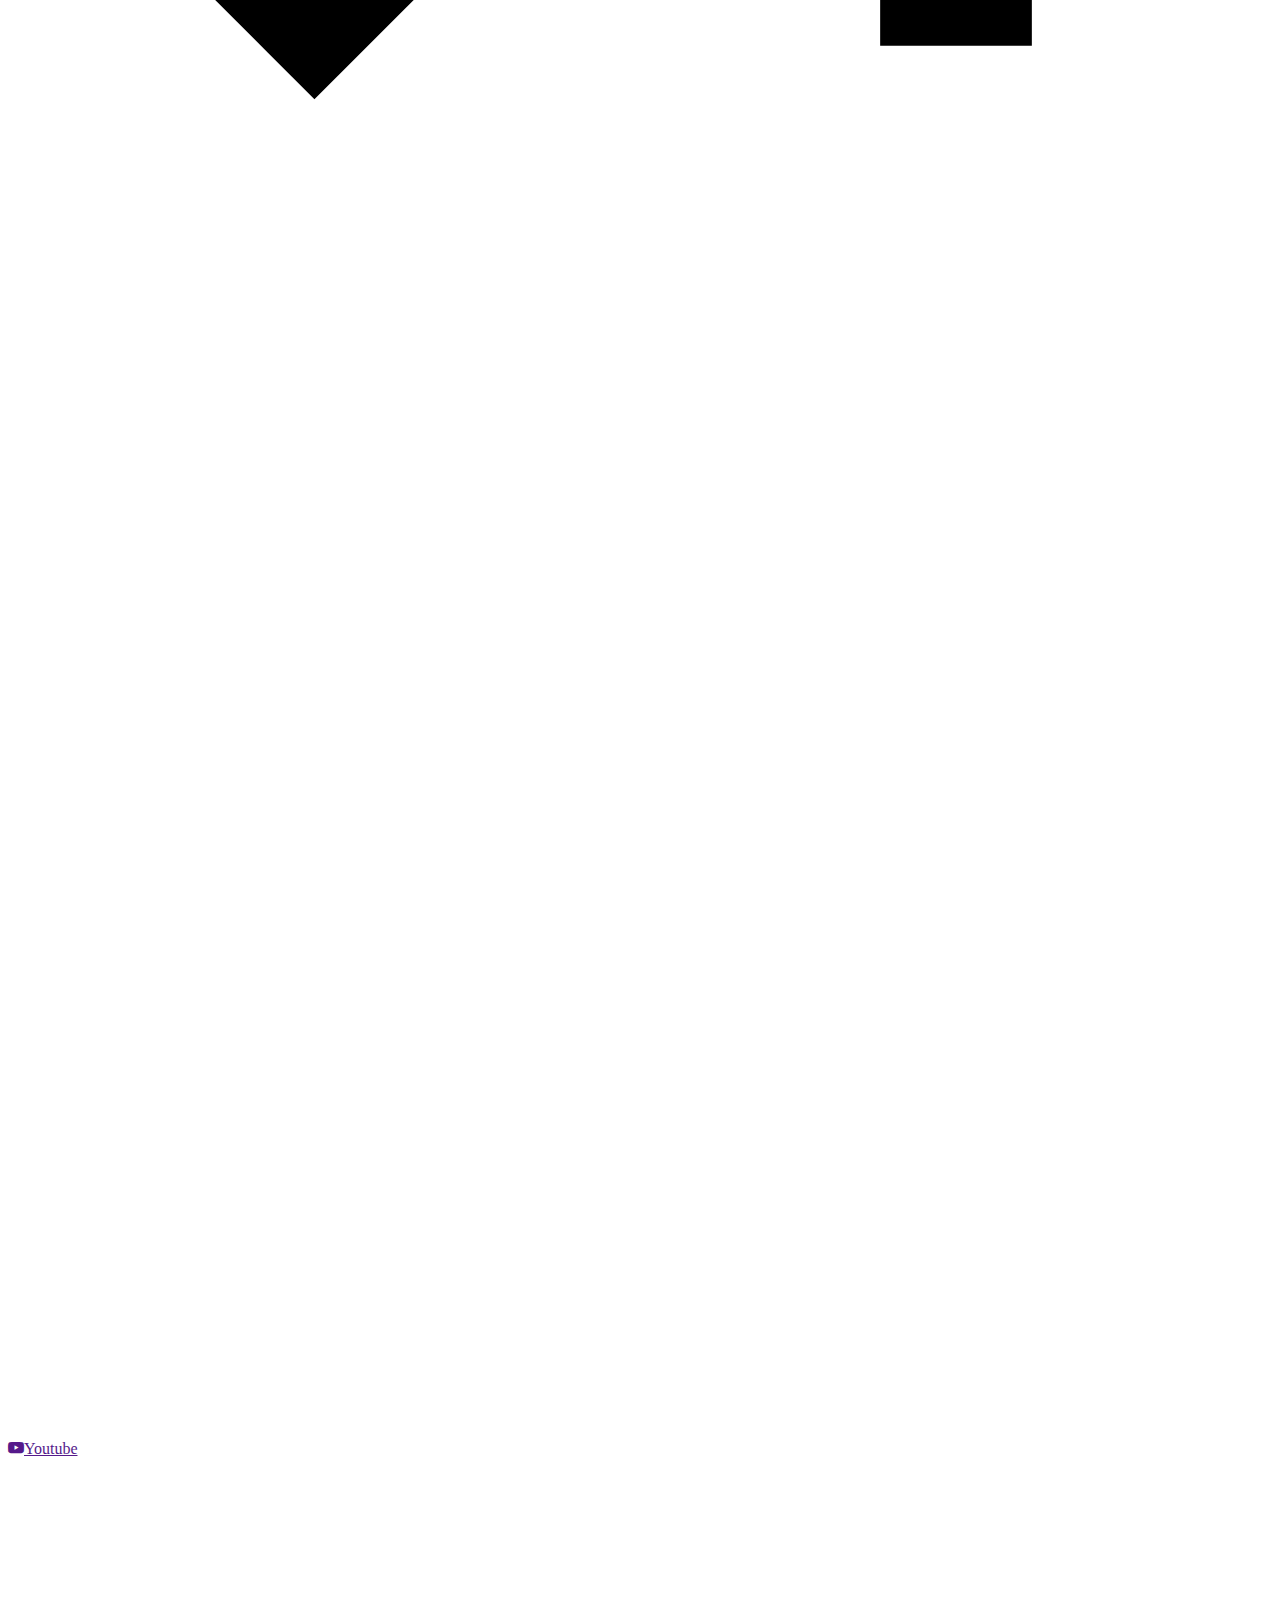
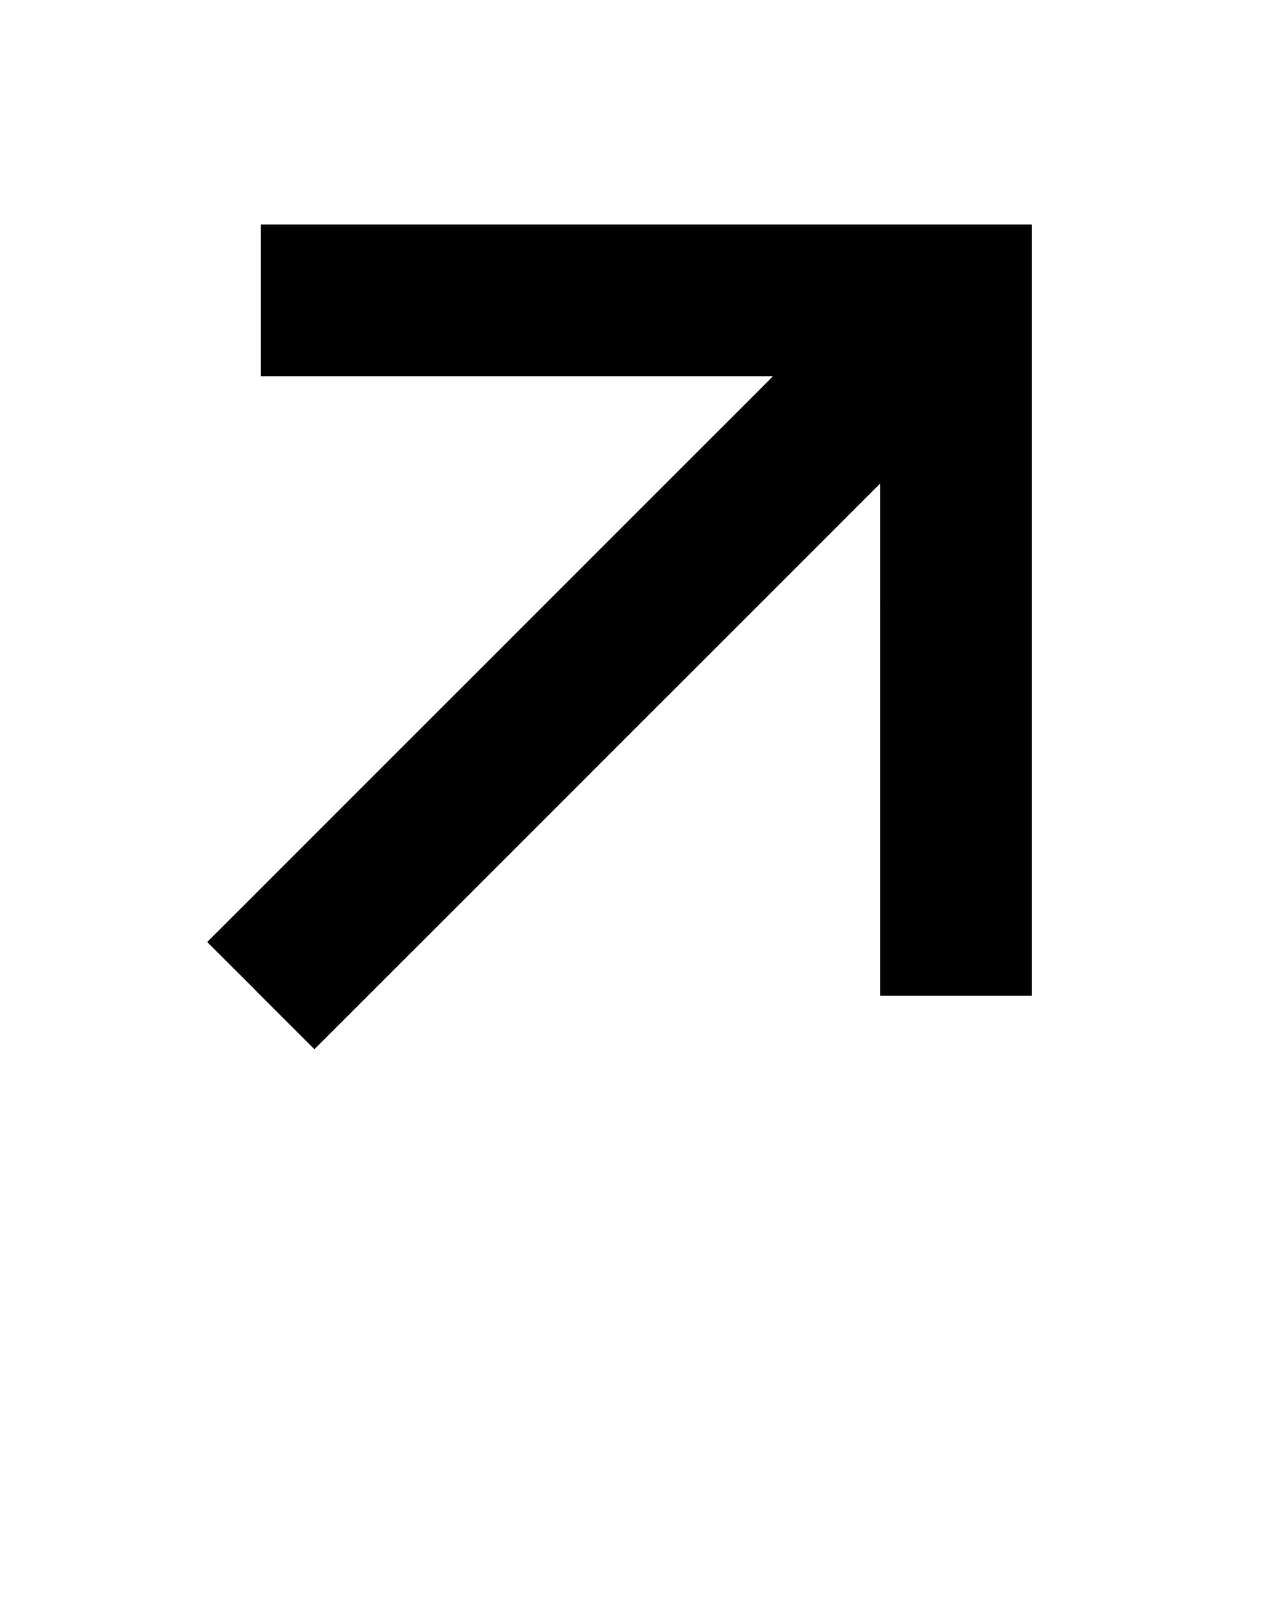
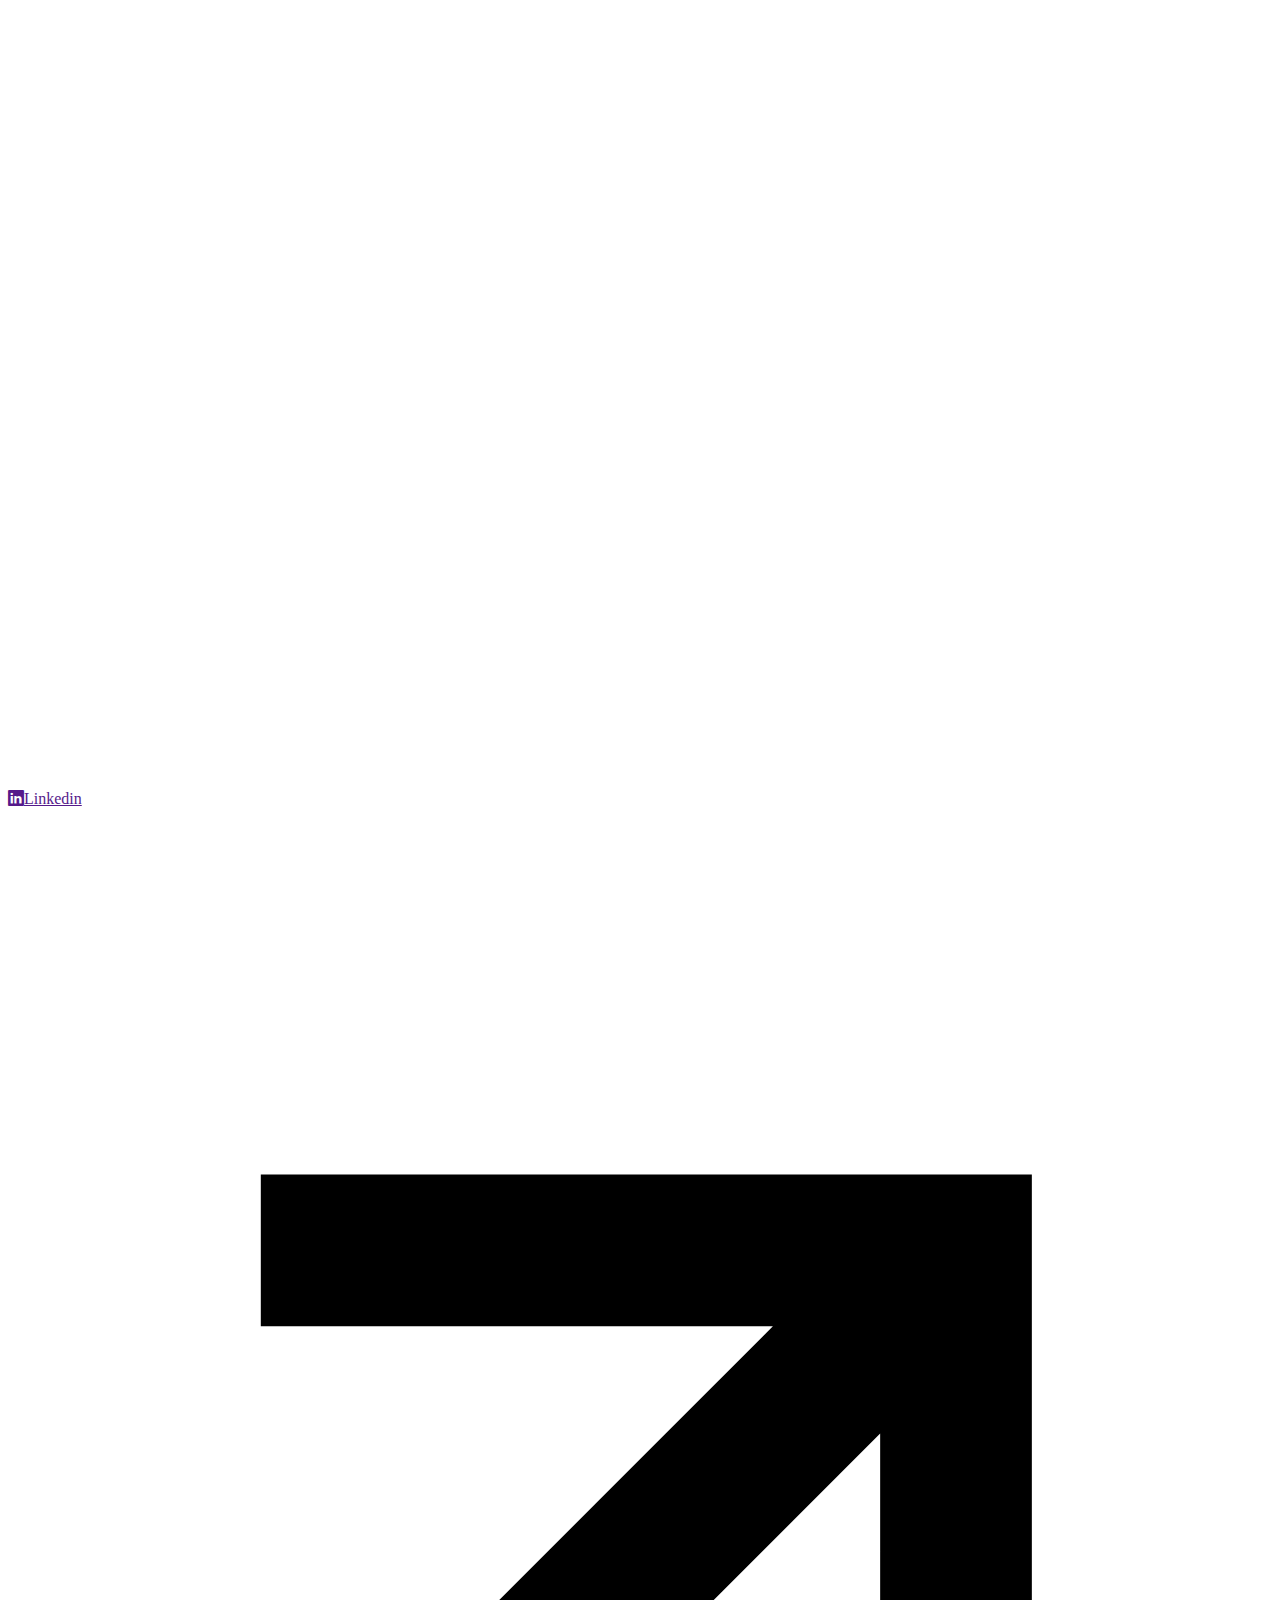
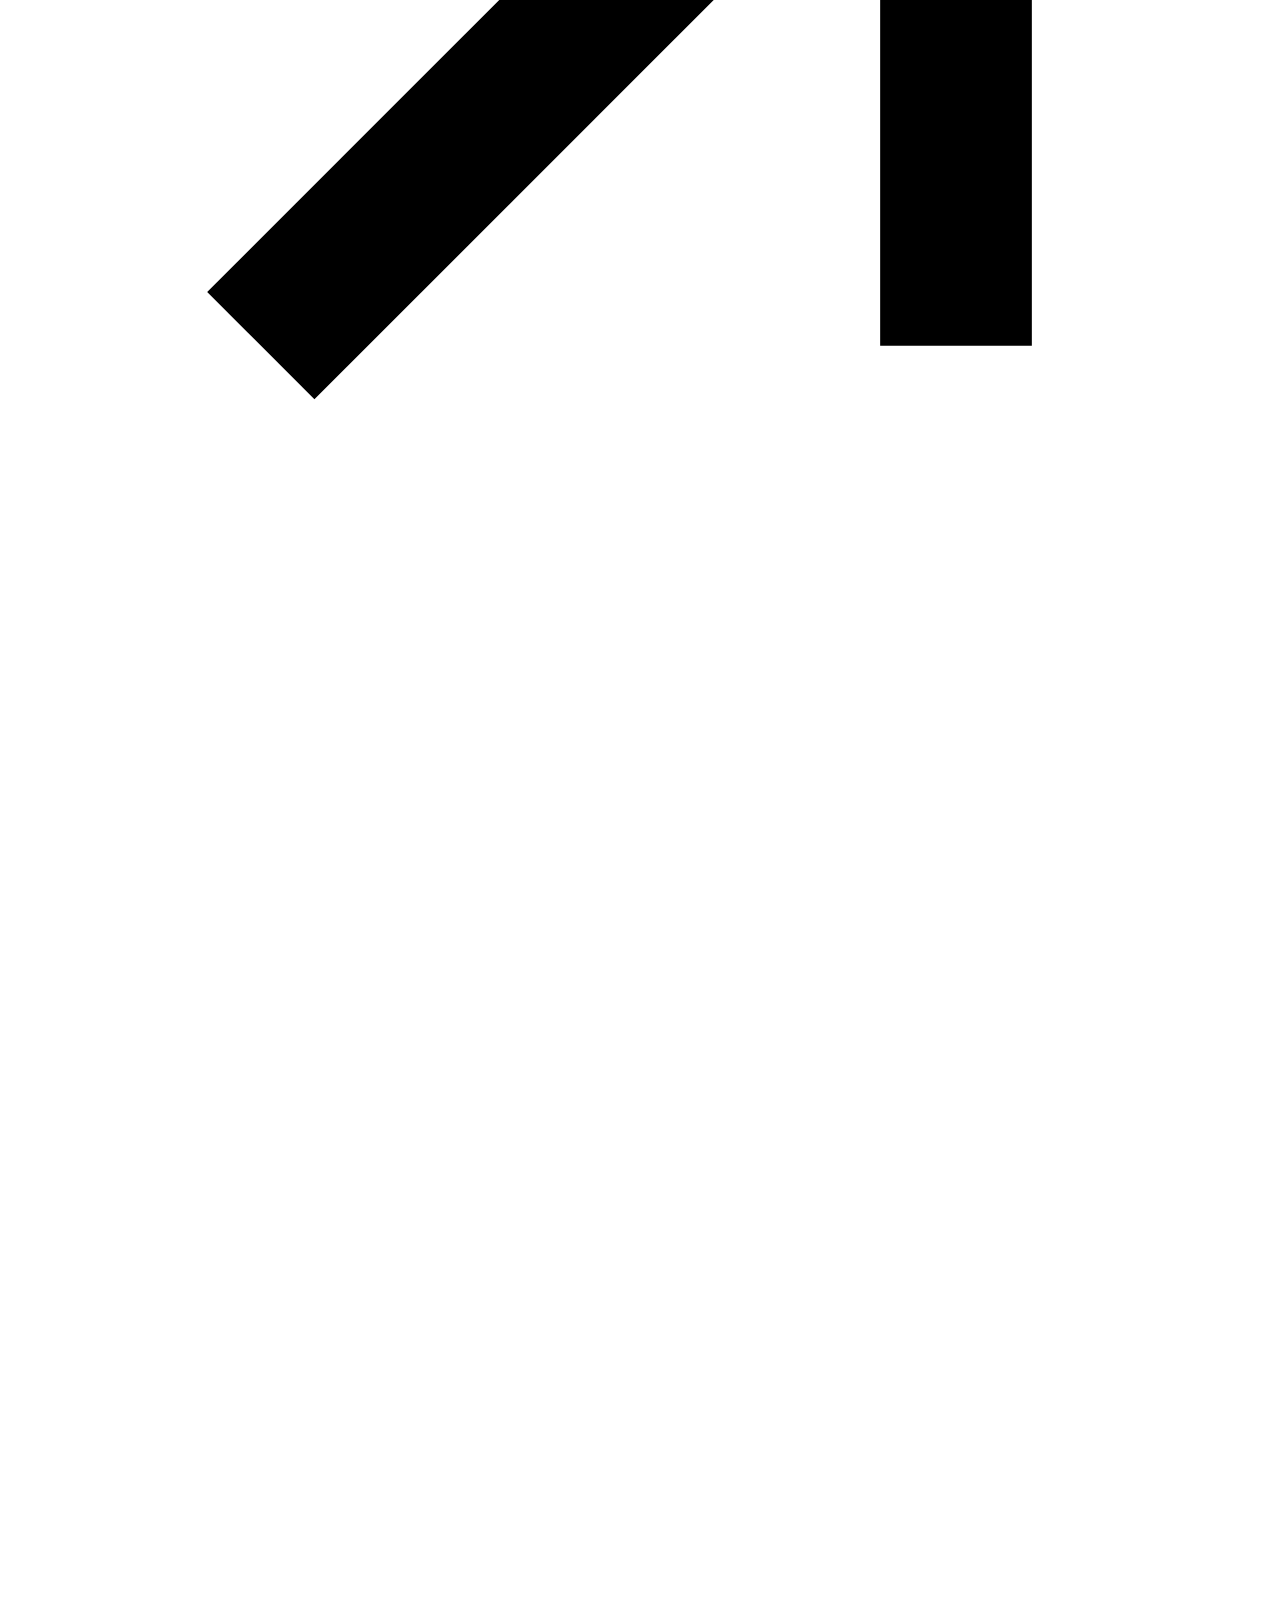
==== commit 9abfdee3: "Add files via upload" ====
--- a/alumni/html/index.html
+++ b/alumni/html/index.html
@@ -15,6 +15,7 @@
     <link href="https://cdn.jsdelivr.net/npm/bootstrap@5.2.0/dist/css/bootstrap.min.css" rel="stylesheet"
         integrity="sha384-gH2yIJqKdNHPEq0n4Mqa/HGKIhSkIHeL5AyhkYV8i59U5AR6csBvApHHNl/vI1Bx" crossorigin="anonymous">
     <link rel="stylesheet" href="https://cdn.jsdelivr.net/npm/bootstrap-icons@1.9.1/font/bootstrap-icons.css">
+    <link rel="stylesheet" href="https://cdn.jsdelivr.net/npm/swiper@8/swiper-bundle.min.css" />
 </head>
 
 <body>
@@ -566,6 +567,128 @@
         </div>
     </section>
 
+    <div style="--swiper-navigation-color: #fff; --swiper-pagination-color: #fff" class="swiper mySwiper2">
+        <div class="swiper-wrapper big-img">
+            <div class="swiper-slide">
+                <img
+                    src="https://images.unsplash.com/photo-1444090542259-0af8fa96557e?ixlib=rb-4.0.3&ixid=MnwxMjA3fDB8MHxwaG90by1wYWdlfHx8fGVufDB8fHx8&auto=format&fit=crop&w=1470&q=80" />
+            </div>
+            <div class="swiper-slide">
+                <img
+                    src="https://images.unsplash.com/photo-1573676564862-0e57e7eef951?ixlib=rb-4.0.3&ixid=MnwxMjA3fDB8MHxwaG90by1wYWdlfHx8fGVufDB8fHx8&auto=format&fit=crop&w=1470&q=80" />
+            </div>
+            <div class="swiper-slide">
+                <img
+                    src="https://images.unsplash.com/photo-1627317891852-f41bbe6f6972?ixlib=rb-4.0.3&ixid=MnwxMjA3fDB8MHxwaG90by1wYWdlfHx8fGVufDB8fHx8&auto=format&fit=crop&w=1470&q=80" />
+            </div>
+            <div class="swiper-slide">
+                <img
+                    src="https://images.unsplash.com/photo-1633178418565-b3c7a6ddb02a?ixlib=rb-4.0.3&ixid=MnwxMjA3fDB8MHxwaG90by1wYWdlfHx8fGVufDB8fHx8&auto=format&fit=crop&w=1471&q=80" />
+            </div>
+            <div class="swiper-slide">
+                <img
+                    src="https://images.unsplash.com/photo-1444090542259-0af8fa96557e?ixlib=rb-4.0.3&ixid=MnwxMjA3fDB8MHxwaG90by1wYWdlfHx8fGVufDB8fHx8&auto=format&fit=crop&w=1470&q=80" />
+            </div>
+            <div class="swiper-slide">
+                <img
+                    src="https://images.unsplash.com/photo-1573676564862-0e57e7eef951?ixlib=rb-4.0.3&ixid=MnwxMjA3fDB8MHxwaG90by1wYWdlfHx8fGVufDB8fHx8&auto=format&fit=crop&w=1470&q=80" />
+            </div>
+            <div class="swiper-slide">
+                <img
+                    src="https://images.unsplash.com/photo-1627317891852-f41bbe6f6972?ixlib=rb-4.0.3&ixid=MnwxMjA3fDB8MHxwaG90by1wYWdlfHx8fGVufDB8fHx8&auto=format&fit=crop&w=1470&q=80" />
+            </div>
+            <div class="swiper-slide">
+                <img
+                    src="https://images.unsplash.com/photo-1633178418565-b3c7a6ddb02a?ixlib=rb-4.0.3&ixid=MnwxMjA3fDB8MHxwaG90by1wYWdlfHx8fGVufDB8fHx8&auto=format&fit=crop&w=1471&q=80" />
+            </div>
+            <div class="swiper-slide">
+                <img
+                    src="https://images.unsplash.com/photo-1444090542259-0af8fa96557e?ixlib=rb-4.0.3&ixid=MnwxMjA3fDB8MHxwaG90by1wYWdlfHx8fGVufDB8fHx8&auto=format&fit=crop&w=1470&q=80" />
+            </div>
+            <div class="swiper-slide">
+                <img
+                    src="https://images.unsplash.com/photo-1573676564862-0e57e7eef951?ixlib=rb-4.0.3&ixid=MnwxMjA3fDB8MHxwaG90by1wYWdlfHx8fGVufDB8fHx8&auto=format&fit=crop&w=1470&q=80" />
+            </div>
+            <div class="swiper-slide">
+                <img
+                    src="https://images.unsplash.com/photo-1627317891852-f41bbe6f6972?ixlib=rb-4.0.3&ixid=MnwxMjA3fDB8MHxwaG90by1wYWdlfHx8fGVufDB8fHx8&auto=format&fit=crop&w=1470&q=80" />
+            </div>
+            <div class="swiper-slide">
+                <img
+                    src="https://images.unsplash.com/photo-1633178418565-b3c7a6ddb02a?ixlib=rb-4.0.3&ixid=MnwxMjA3fDB8MHxwaG90by1wYWdlfHx8fGVufDB8fHx8&auto=format&fit=crop&w=1471&q=80" />
+            </div>
+        </div>
+        <div class="white-part">
+            <p class="fw-bold">Lorem, ipsum.</p>
+            <p>Lorem.</p>
+            <div class="swiper-button-next"></div>
+            <div class="swiper-pagination"></div>
+            <div class="swiper-button-prev"></div>
+        </div>
+    </div>
+    <div class="container">
+        <div class="row">
+            <div class="col-lg-5">
+
+            </div>
+            <div class="col-lg-7 img-slide">
+                <div thumbsSlider="" class="swiper mySwiper">
+                    <div class="swiper-wrapper little-imgs">
+                        <div class="swiper-slide swiper-slide1">
+                            <img
+                                src="https://images.unsplash.com/photo-1444090542259-0af8fa96557e?ixlib=rb-4.0.3&ixid=MnwxMjA3fDB8MHxwaG90by1wYWdlfHx8fGVufDB8fHx8&auto=format&fit=crop&w=1470&q=80" />
+                        </div>
+                        <div class="swiper-slide swiper-slide1">
+                            <img
+                                src="https://images.unsplash.com/photo-1573676564862-0e57e7eef951?ixlib=rb-4.0.3&ixid=MnwxMjA3fDB8MHxwaG90by1wYWdlfHx8fGVufDB8fHx8&auto=format&fit=crop&w=1470&q=80" />
+                        </div>
+                        <div class="swiper-slide swiper-slide1">
+                            <img
+                                src="https://images.unsplash.com/photo-1627317891852-f41bbe6f6972?ixlib=rb-4.0.3&ixid=MnwxMjA3fDB8MHxwaG90by1wYWdlfHx8fGVufDB8fHx8&auto=format&fit=crop&w=1470&q=80" />
+                        </div>
+                        <div class="swiper-slide swiper-slide1">
+                            <img
+                                src="https://images.unsplash.com/photo-1633178418565-b3c7a6ddb02a?ixlib=rb-4.0.3&ixid=MnwxMjA3fDB8MHxwaG90by1wYWdlfHx8fGVufDB8fHx8&auto=format&fit=crop&w=1471&q=80" />
+                        </div>
+                        <div class="swiper-slide swiper-slide1">
+                            <img
+                                src="https://images.unsplash.com/photo-1444090542259-0af8fa96557e?ixlib=rb-4.0.3&ixid=MnwxMjA3fDB8MHxwaG90by1wYWdlfHx8fGVufDB8fHx8&auto=format&fit=crop&w=1470&q=80" />
+                        </div>
+                        <div class="swiper-slide swiper-slide1">
+                            <img
+                                src="https://images.unsplash.com/photo-1573676564862-0e57e7eef951?ixlib=rb-4.0.3&ixid=MnwxMjA3fDB8MHxwaG90by1wYWdlfHx8fGVufDB8fHx8&auto=format&fit=crop&w=1470&q=80" />
+                        </div>
+                        <div class="swiper-slide swiper-slide1">
+                            <img
+                                src="https://images.unsplash.com/photo-1627317891852-f41bbe6f6972?ixlib=rb-4.0.3&ixid=MnwxMjA3fDB8MHxwaG90by1wYWdlfHx8fGVufDB8fHx8&auto=format&fit=crop&w=1470&q=80" />
+                        </div>
+                        <div class="swiper-slide swiper-slide1">
+                            <img
+                                src="https://images.unsplash.com/photo-1633178418565-b3c7a6ddb02a?ixlib=rb-4.0.3&ixid=MnwxMjA3fDB8MHxwaG90by1wYWdlfHx8fGVufDB8fHx8&auto=format&fit=crop&w=1471&q=80" />
+                        </div>
+                        <div class="swiper-slide swiper-slide1">
+                            <img
+                                src="https://images.unsplash.com/photo-1444090542259-0af8fa96557e?ixlib=rb-4.0.3&ixid=MnwxMjA3fDB8MHxwaG90by1wYWdlfHx8fGVufDB8fHx8&auto=format&fit=crop&w=1470&q=80" />
+                        </div>
+                        <div class="swiper-slide swiper-slide1">
+                            <img
+                                src="https://images.unsplash.com/photo-1573676564862-0e57e7eef951?ixlib=rb-4.0.3&ixid=MnwxMjA3fDB8MHxwaG90by1wYWdlfHx8fGVufDB8fHx8&auto=format&fit=crop&w=1470&q=80" />
+                        </div>
+                        <div class="swiper-slide swiper-slide1">
+                            <img
+                                src="https://images.unsplash.com/photo-1627317891852-f41bbe6f6972?ixlib=rb-4.0.3&ixid=MnwxMjA3fDB8MHxwaG90by1wYWdlfHx8fGVufDB8fHx8&auto=format&fit=crop&w=1470&q=80" />
+                        </div>
+                        <div class="swiper-slide swiper-slide1">
+                            <img
+                                src="https://images.unsplash.com/photo-1633178418565-b3c7a6ddb02a?ixlib=rb-4.0.3&ixid=MnwxMjA3fDB8MHxwaG90by1wYWdlfHx8fGVufDB8fHx8&auto=format&fit=crop&w=1471&q=80" />
+                        </div>
+                    </div>
+                </div>
+            </div>
+        </div>
+    </div>
+
+
     <section id="trust">
         <div class="container">
             <h2 class="all">Tərəfdaşlar</h2>
@@ -741,6 +864,7 @@
         </div>
     </footer>
 
+    <script src="https://cdn.jsdelivr.net/npm/swiper@8/swiper-bundle.min.js"></script>
     <script src="https://cdnjs.cloudflare.com/ajax/libs/jquery/3.6.0/jquery.min.js"></script>
     <script src="https://cdnjs.cloudflare.com/ajax/libs/fancybox/3.5.7/jquery.fancybox.min.js"></script>
     <script src="https://code.jquery.com/jquery-3.6.0.js"
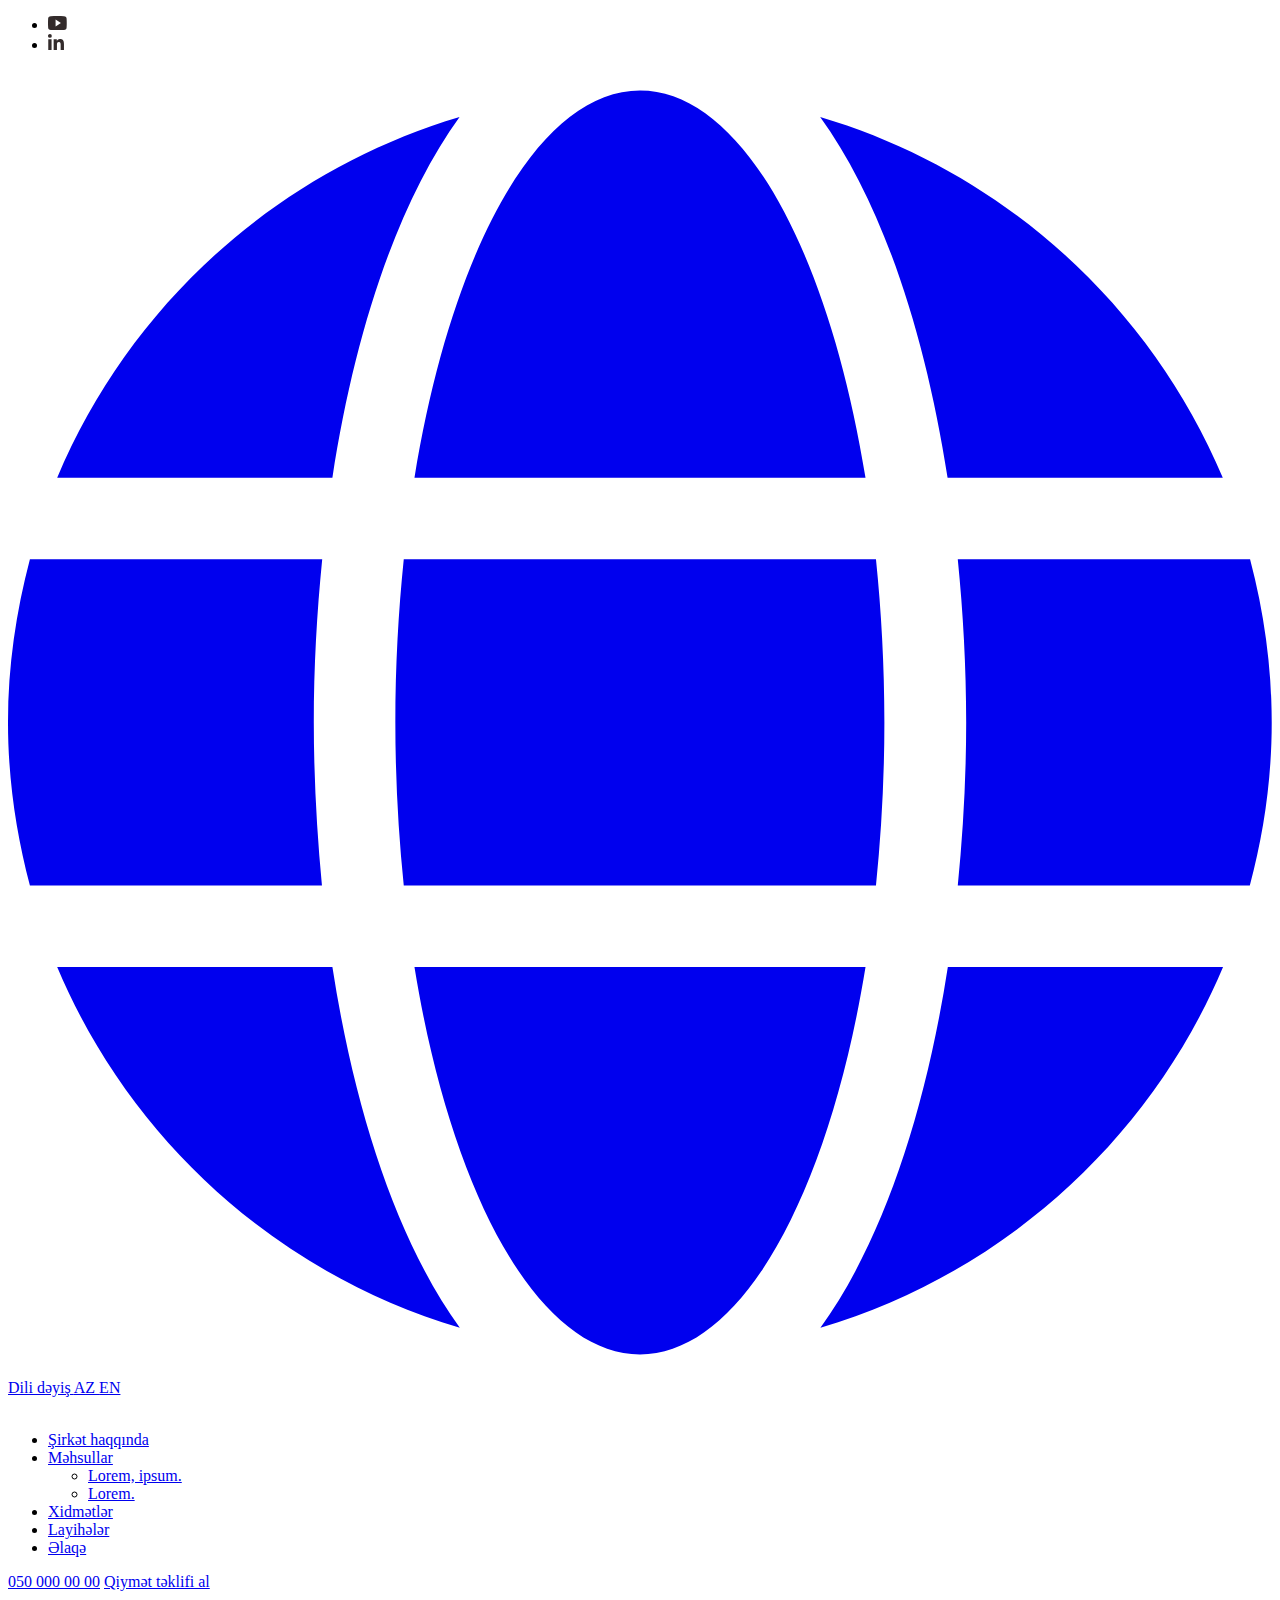
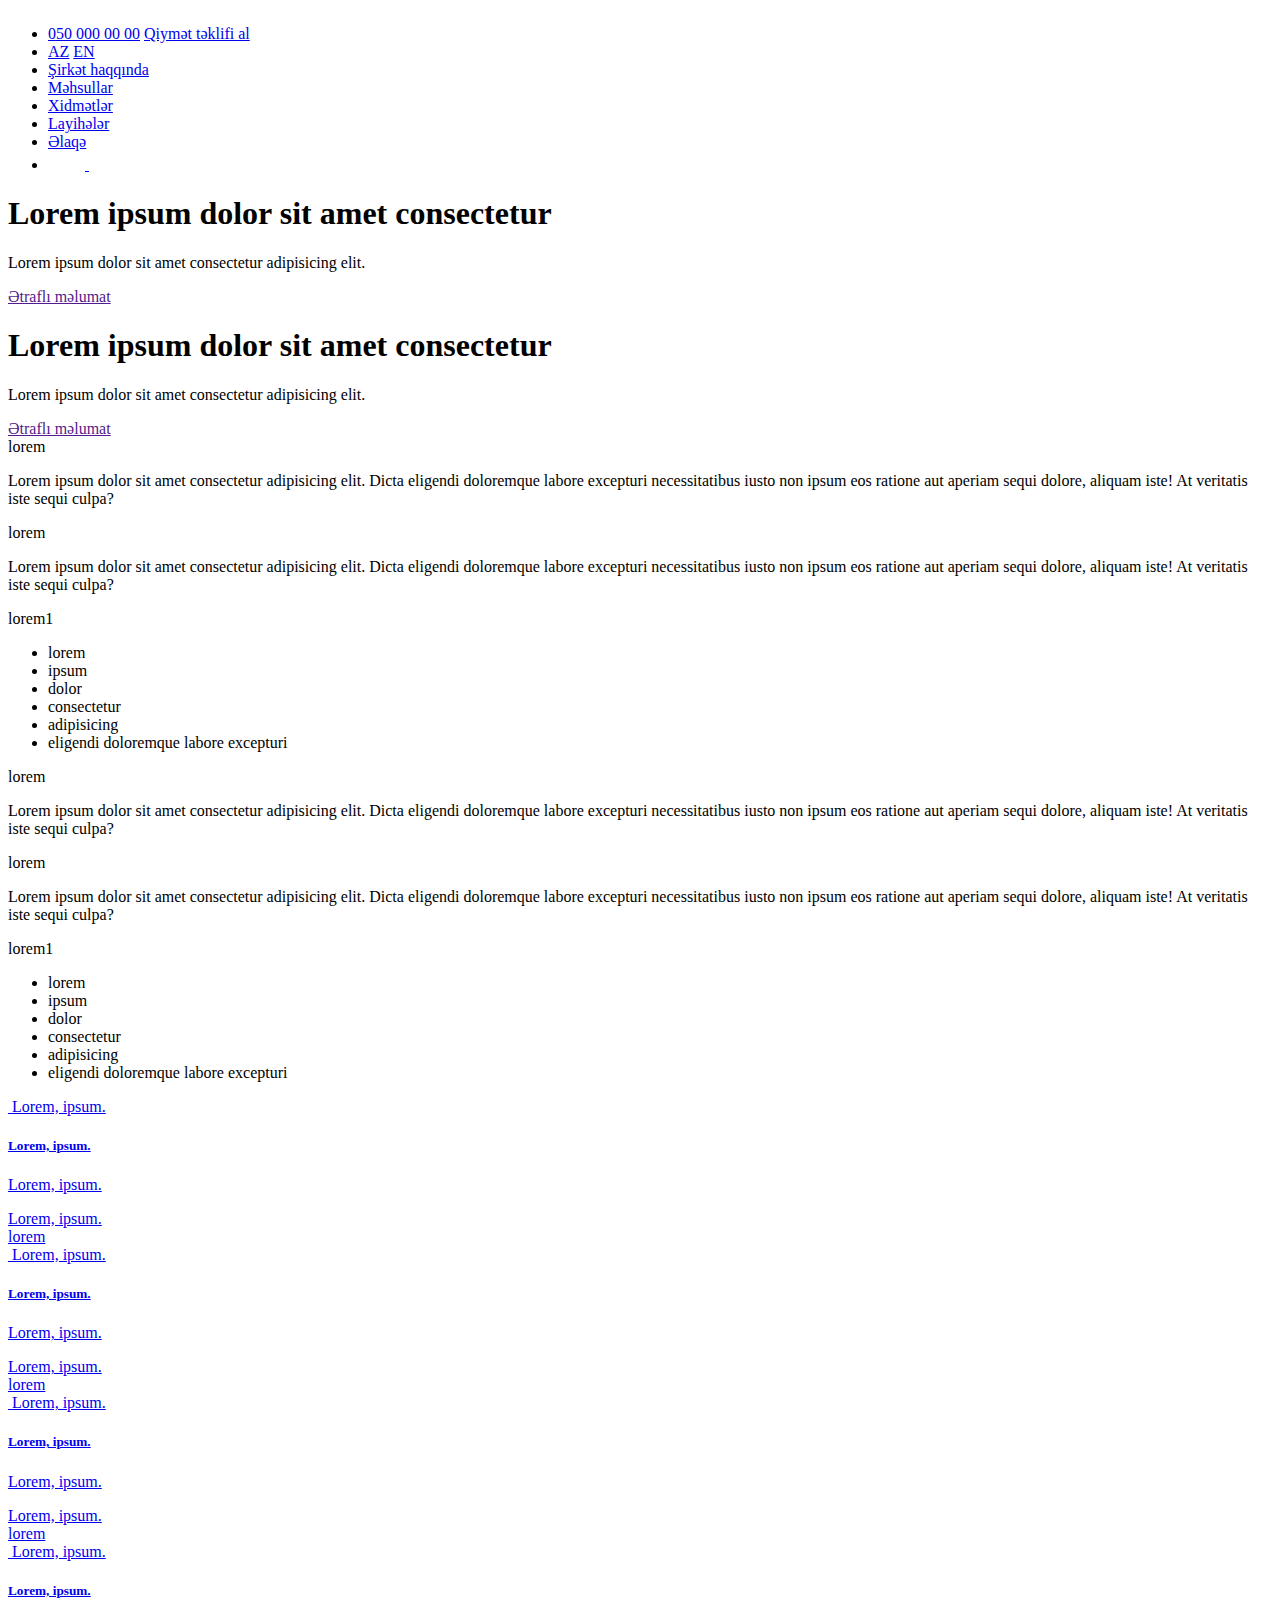
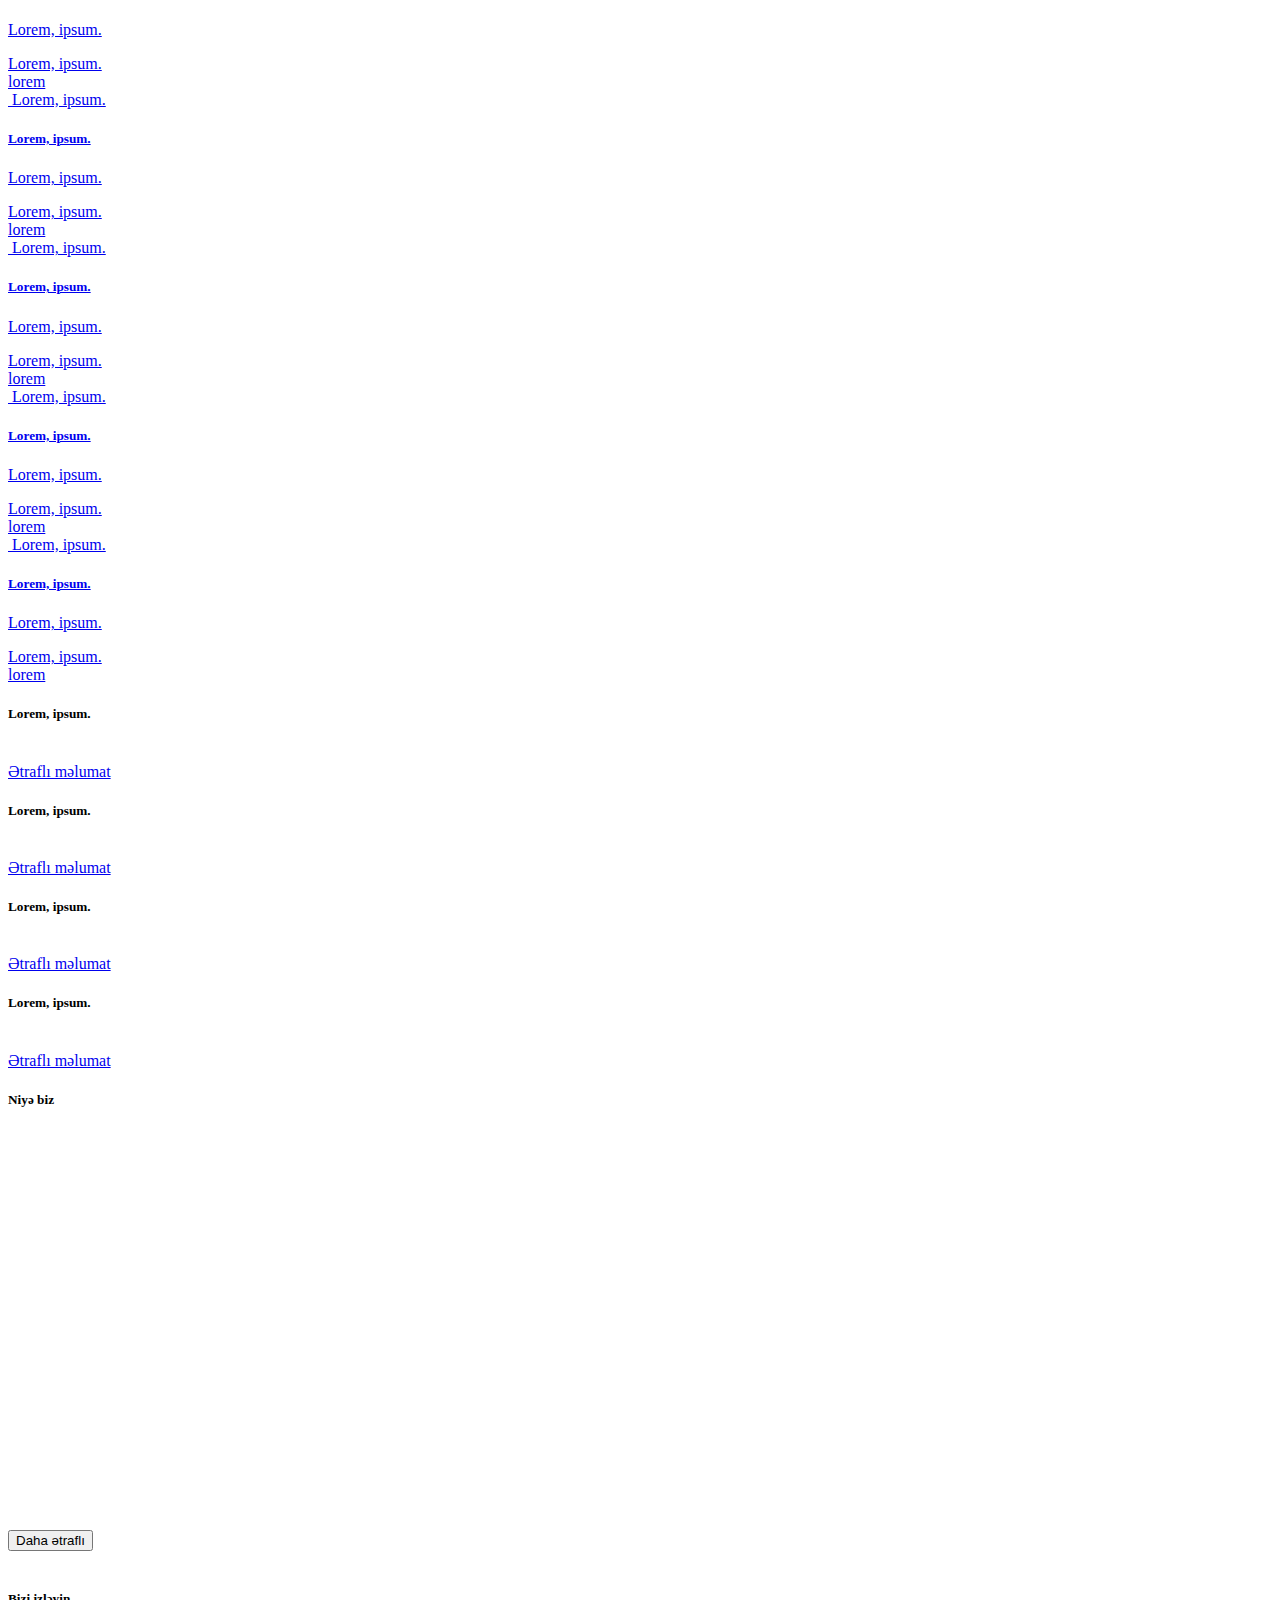
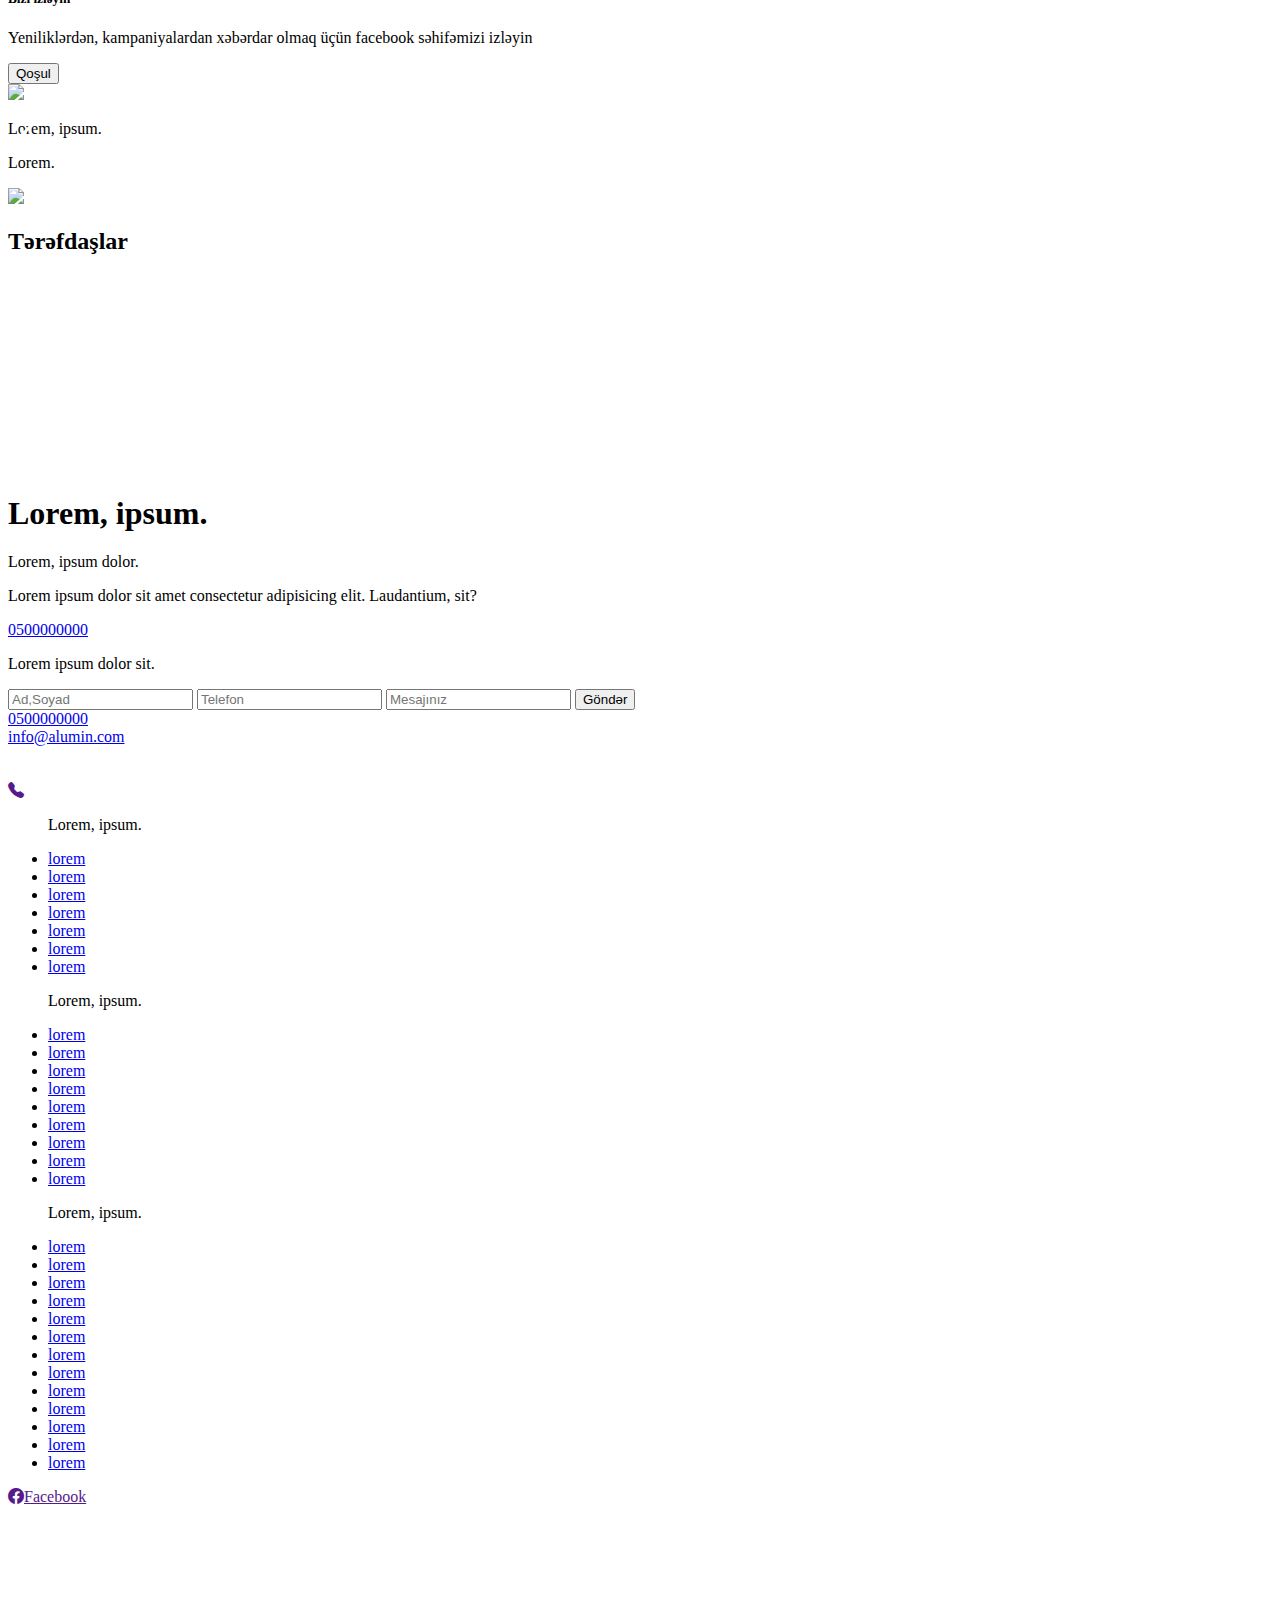
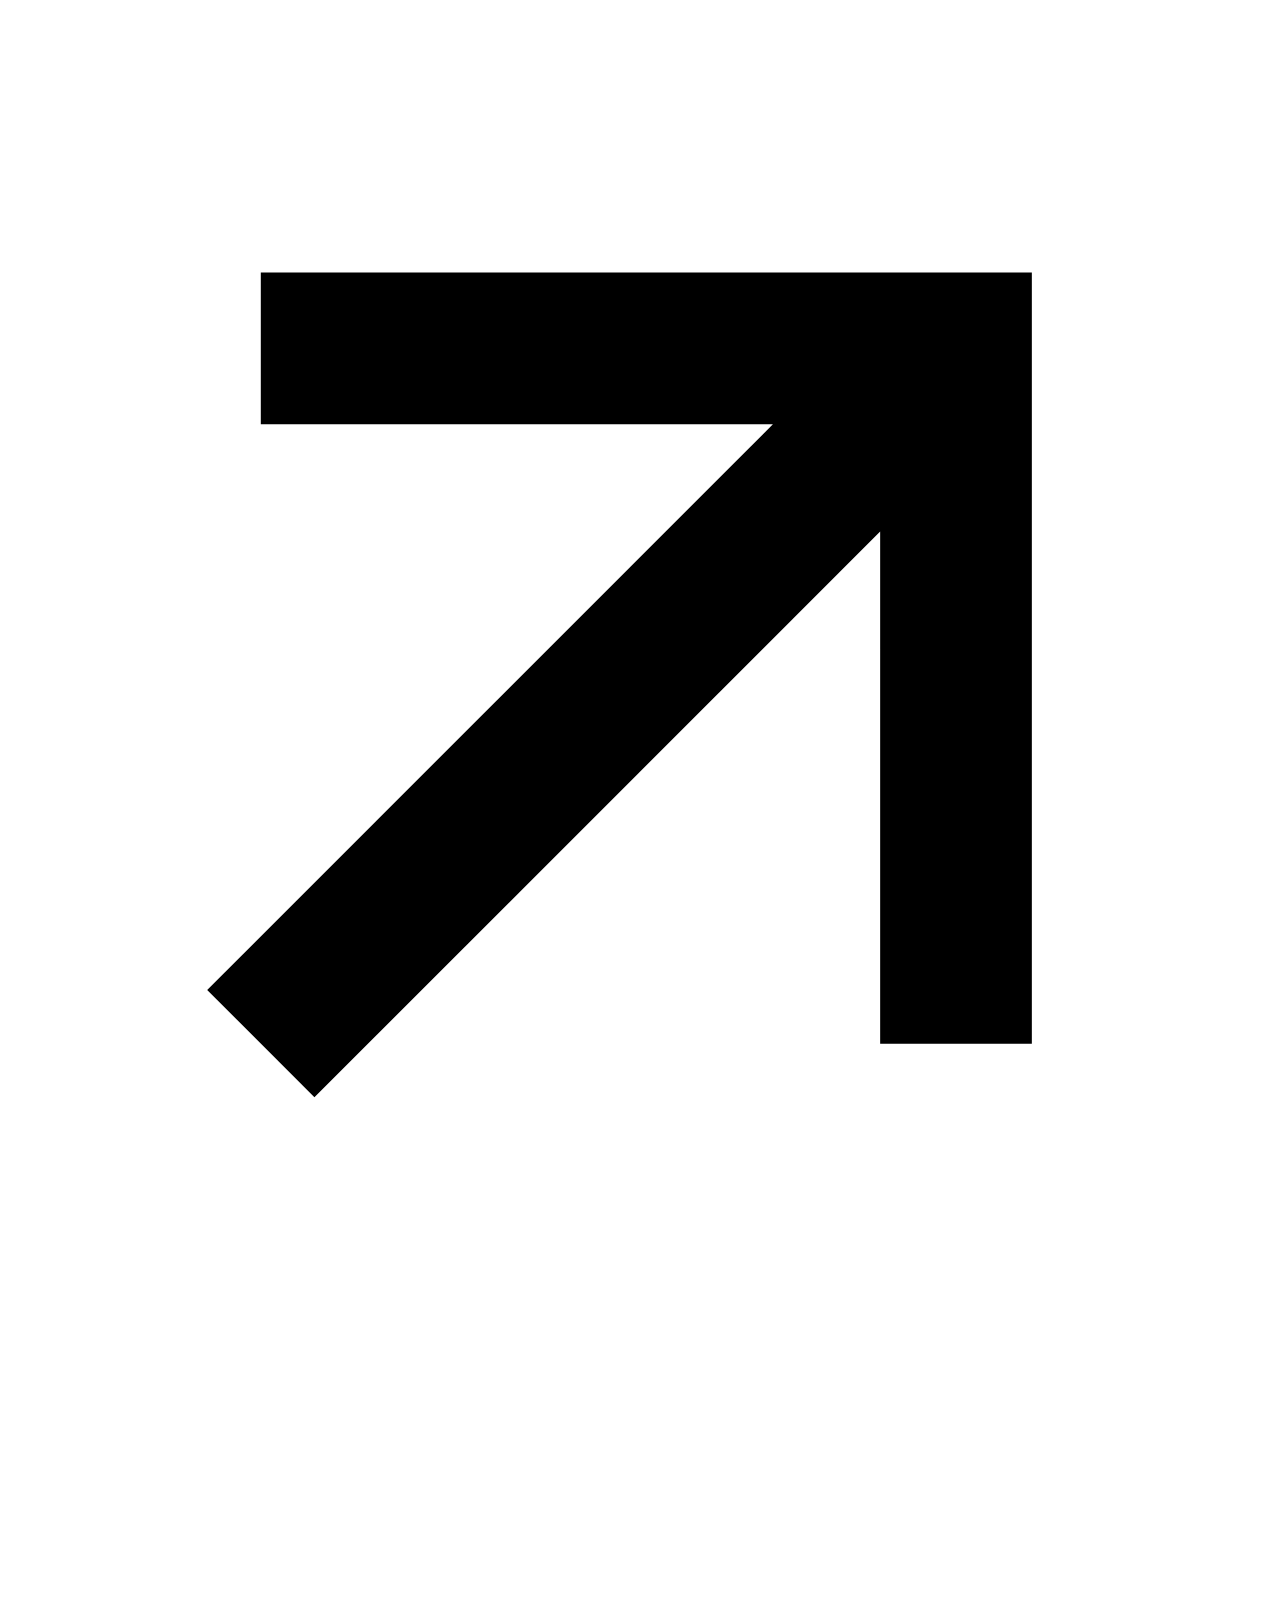
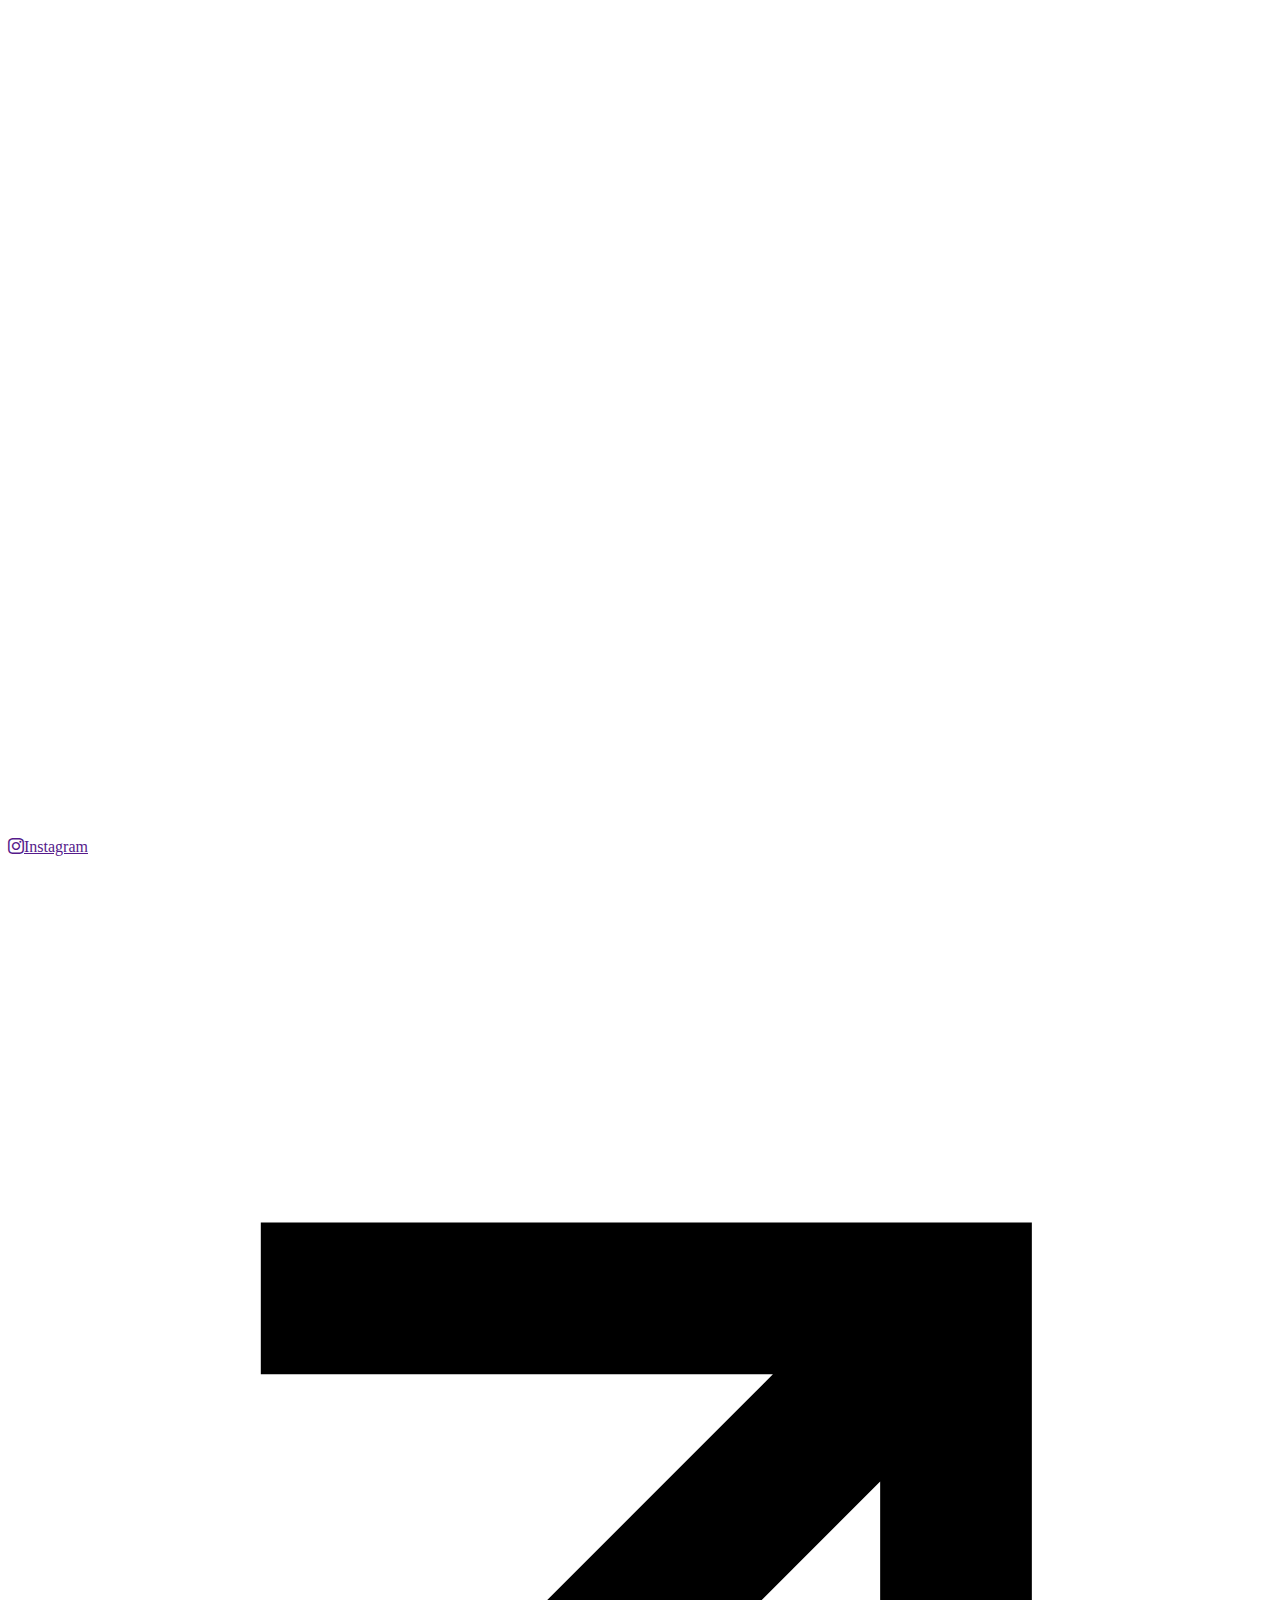
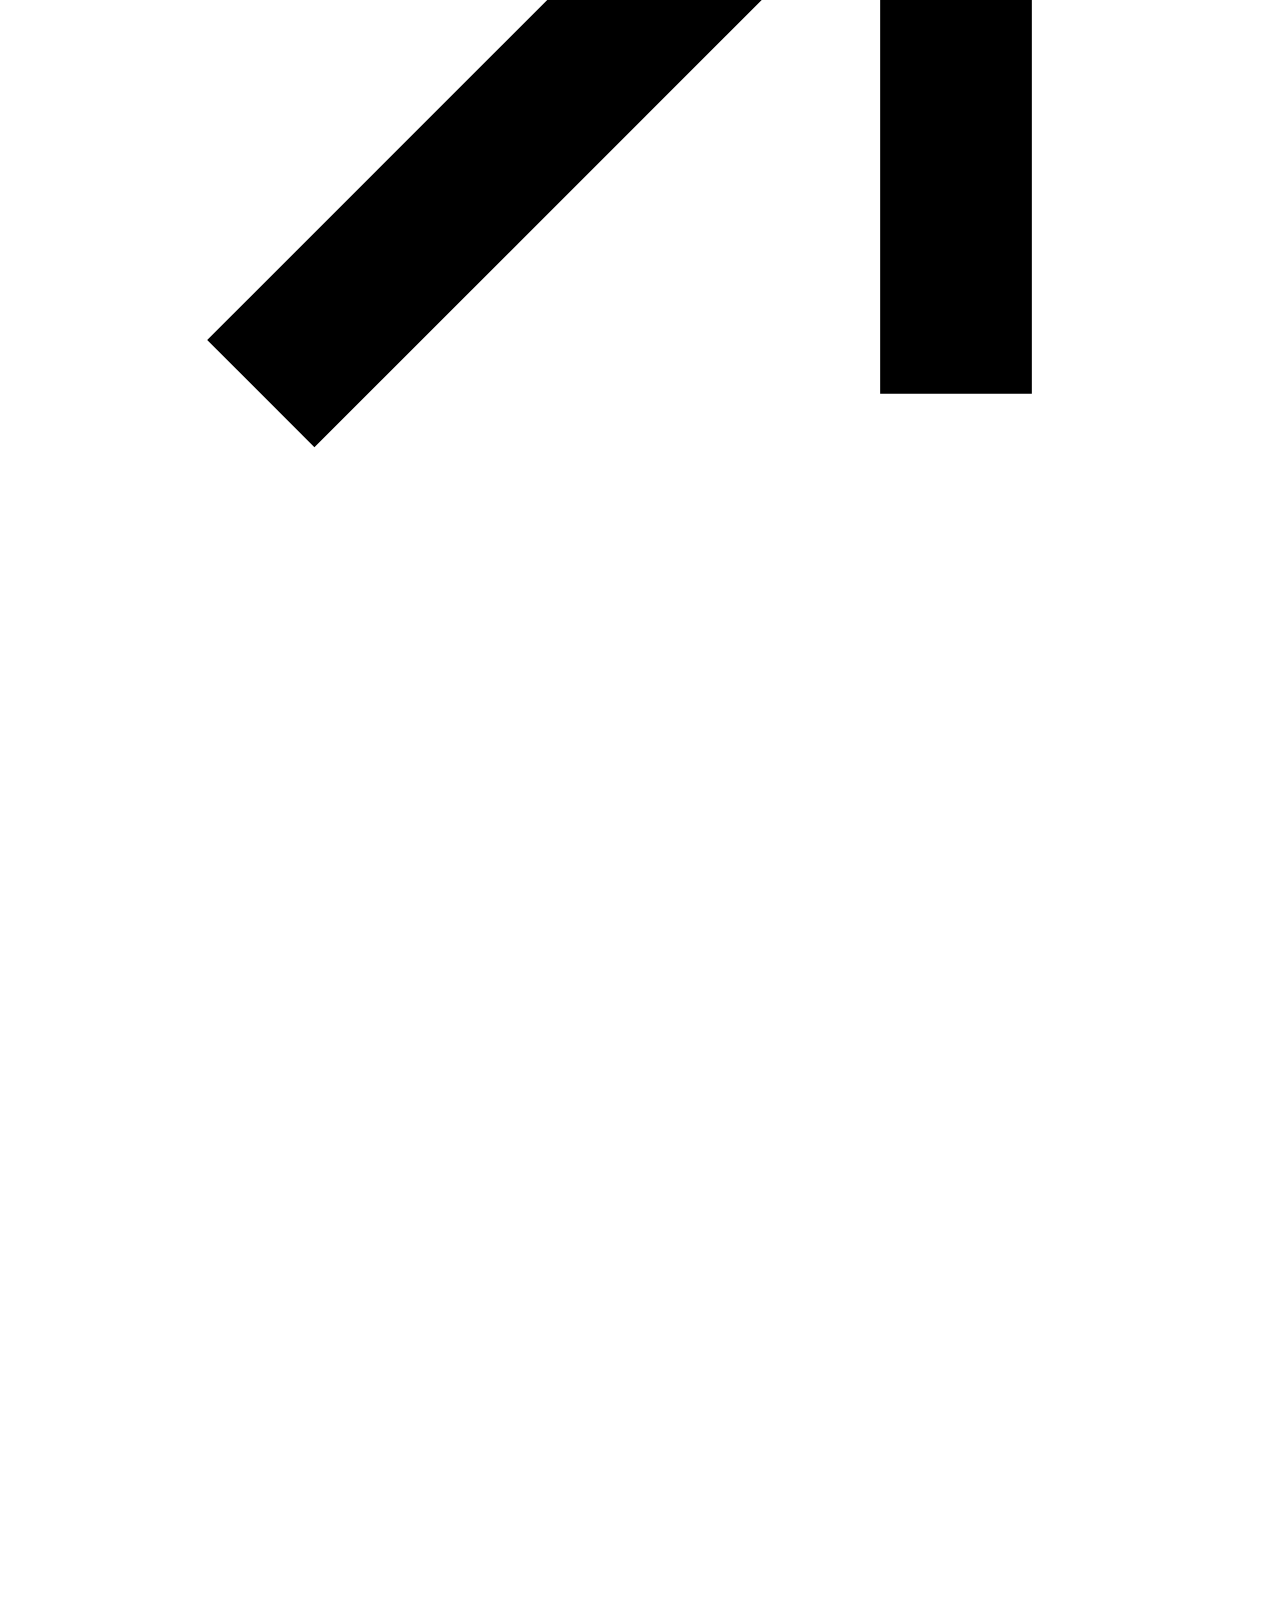
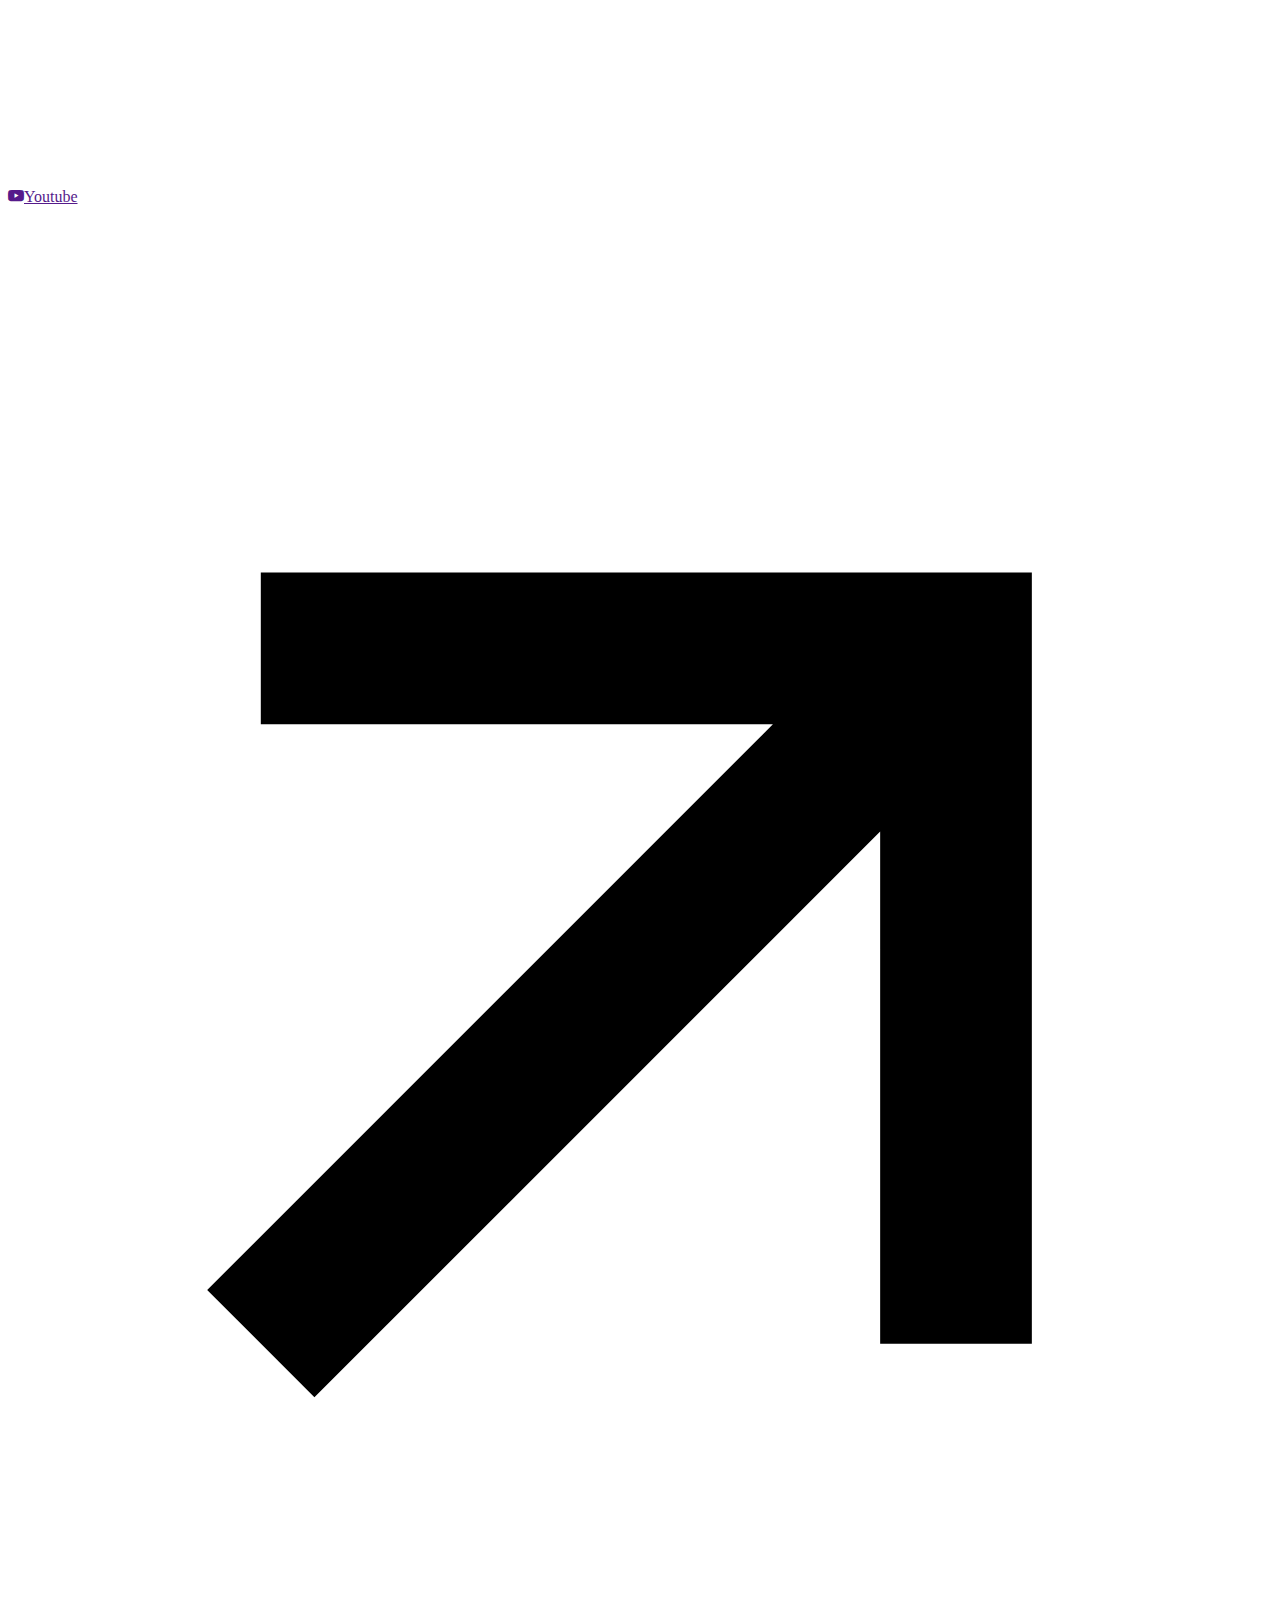
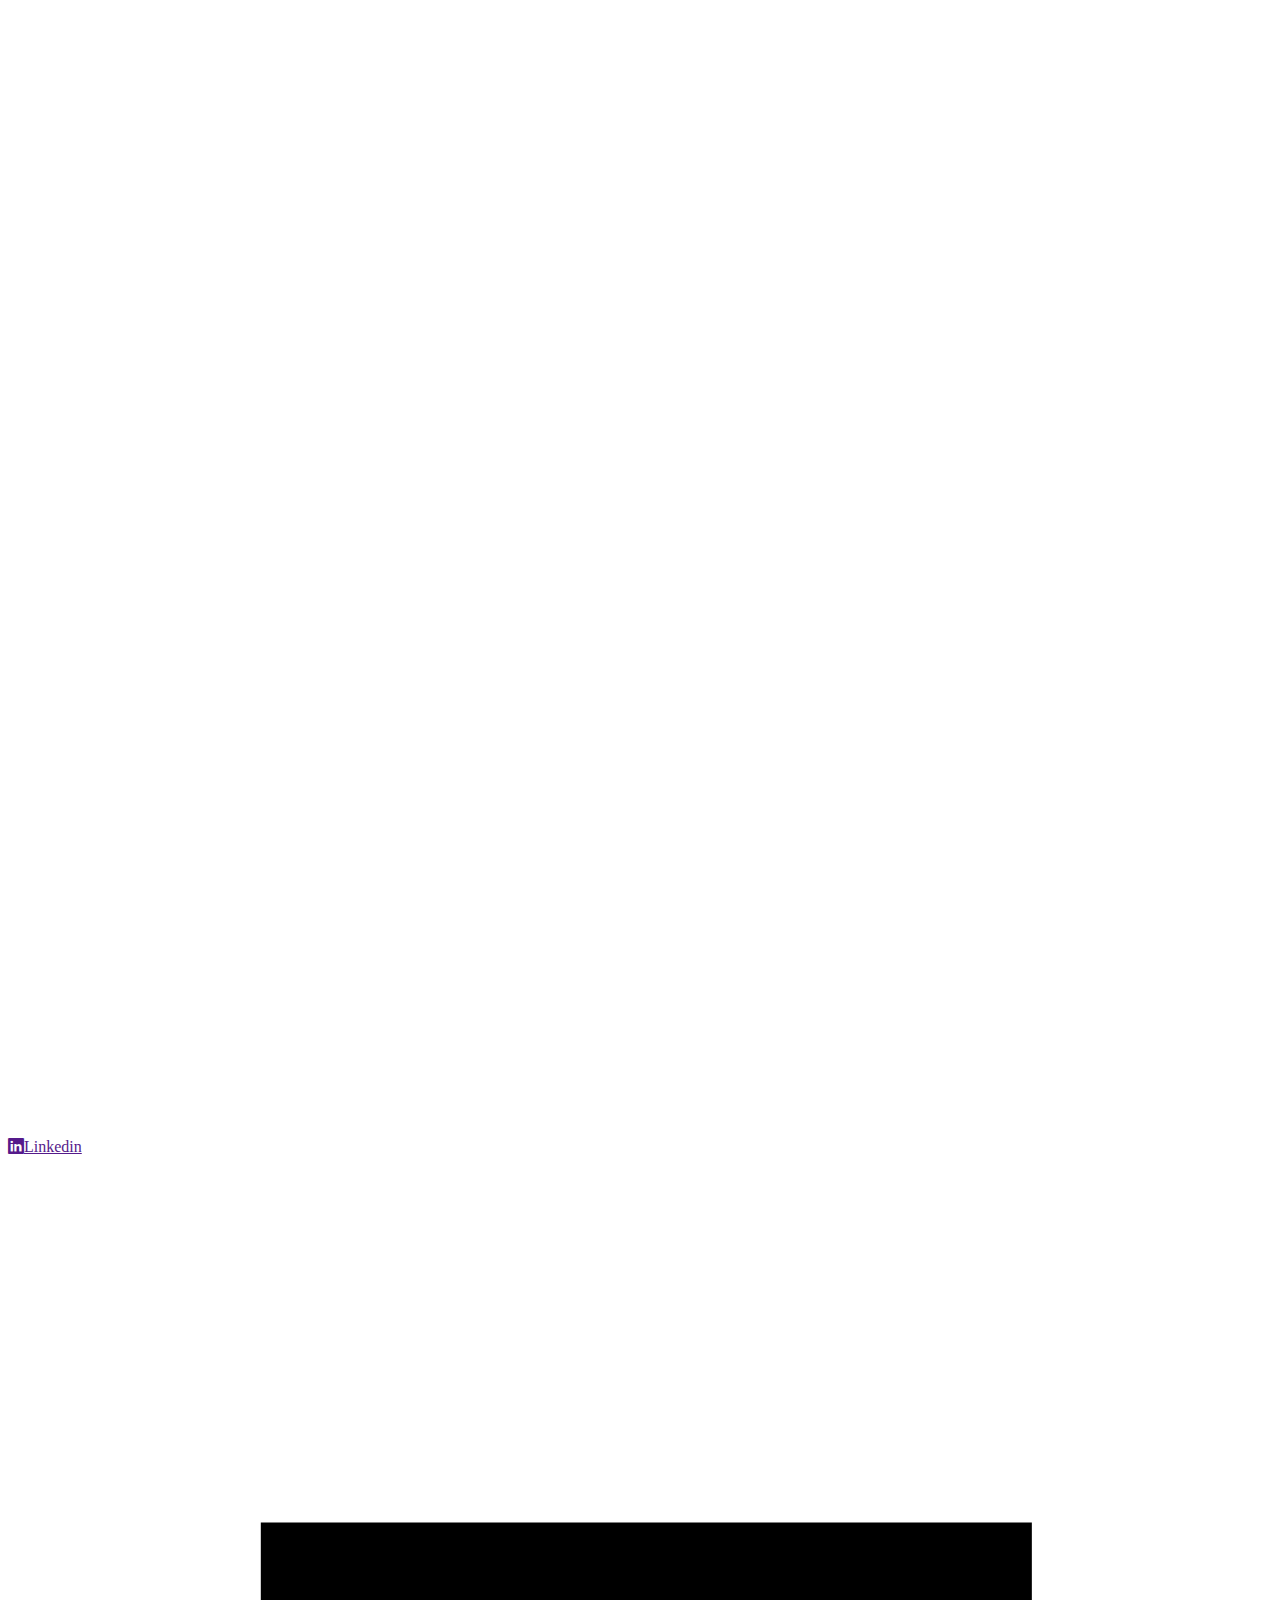
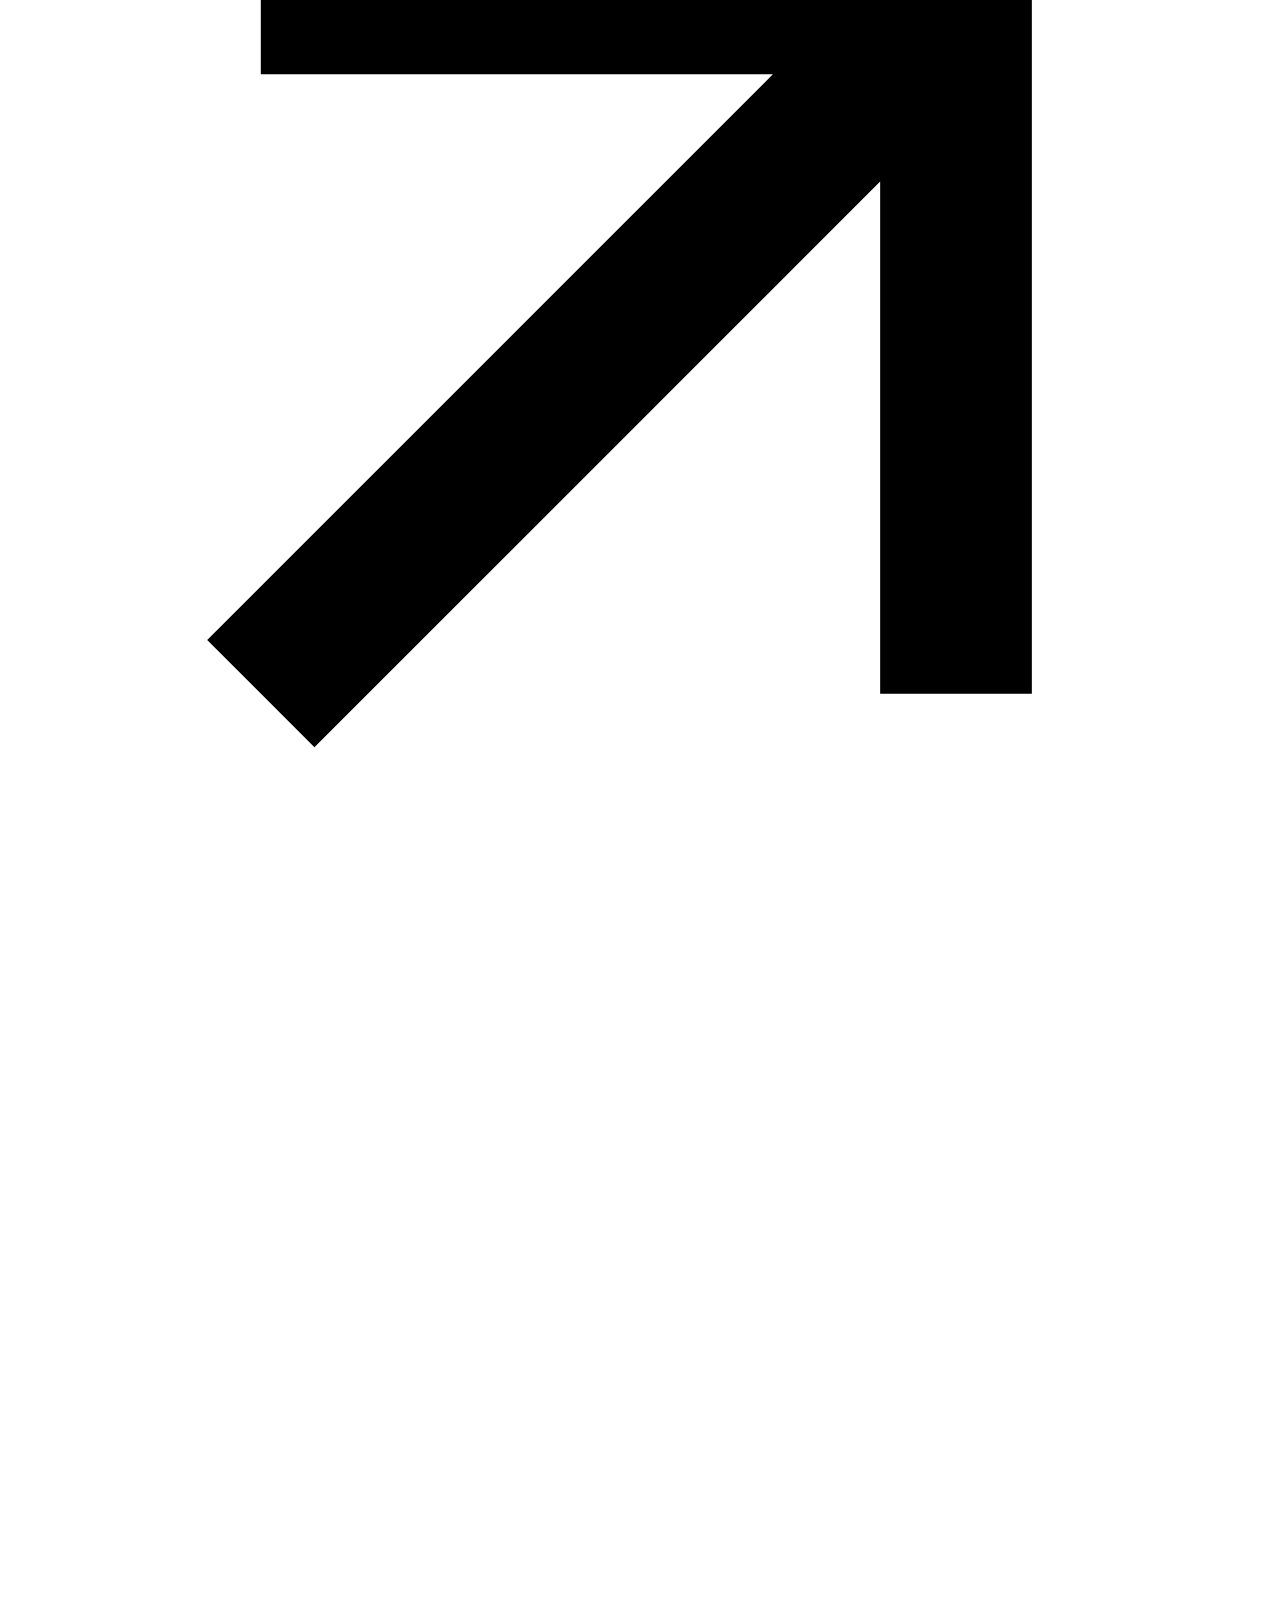
==== commit 0380a19f: "Add files via upload" ====
--- a/alumni/html/index.html
+++ b/alumni/html/index.html
@@ -45,6 +45,7 @@
         </ul>
         <span class="scroll-site"></span>
     </div>
+
     <div class="sidebar-right">
         <div class="right-content">
             <a class="sb-icon sidebar-globe" href="#">
@@ -110,6 +111,9 @@
             </div>
         </div>
         <div class="mobile-nav">
+            <a href="/" class="logo promena-logo">
+                <img src="/img/Alumin-Logo-Final-1-1536x360.png" alt="" width="130px">
+            </a>
             <div onclick="myFunction(this)" id="burger" class="burger">
                 <div class="line1"></div>
                 <div class="line2"></div>
@@ -247,6 +251,60 @@
         </div>
     </section>
 
+    <section class="advantage1">
+        <div class="container">
+            <div class="advantage-content">
+                <div class="item-1 item col-12 col-md-4">
+                    <span>lorem</span>
+                    <p>Lorem ipsum dolor sit amet consectetur adipisicing elit. Dicta eligendi doloremque labore
+                        excepturi necessitatibus iusto non ipsum eos ratione aut aperiam sequi dolore, aliquam iste! At
+                        veritatis iste sequi culpa?</p>
+                </div>
+            </div>
+        </div>
+    </section>
+    <section class="advantage1 advantage2">
+        <div class="container">
+            <div class="advantage-content">
+                <div class="item-2 item col-12 col-md-4">
+                    <span>lorem</span>
+                    <p>Lorem ipsum dolor sit amet consectetur adipisicing elit. Dicta eligendi doloremque labore
+                        excepturi necessitatibus iusto non ipsum eos ratione aut aperiam sequi dolore, aliquam iste! At
+                        veritatis iste sequi culpa?</p>
+                </div>
+            </div>
+        </div>
+    </section>
+    <section class="advantage1 advantage3">
+        <div class="container">
+            <div class="advantage-content">
+                <div class="item-3 item col-12 col-md-4">
+                    <span>lorem1</span>
+                    <ul>
+                        <li>
+                            lorem
+                        </li>
+                        <li>
+                            ipsum
+                        </li>
+                        <li>
+                            dolor
+                        </li>
+                        <li>
+                            consectetur
+                        </li>
+                        <li>
+                            adipisicing
+                        </li>
+                        <li>
+                            eligendi doloremque labore excepturi
+                        </li>
+
+                    </ul>
+                </div>
+            </div>
+        </div>
+    </section>
     <section id="products">
         <div class="container">
             <div class="row">
@@ -457,7 +515,7 @@
     <section id="services">
         <div class="container">
             <div class="row">
-                <div class="col-lg-3">
+                <div class="col-lg-3 col-md-3 col-12 col-sm-12">
                     <div class="service">
                         <h5>Lorem, ipsum.</h5>
                         <img src="/img/x1.png" alt="">
@@ -465,7 +523,7 @@
                         <a href="#" class="more">Ətraflı məlumat</a>
                     </div>
                 </div>
-                <div class="col-lg-3">
+                <div class="col-lg-3 col-md-3 col-12 col-sm-12">
                     <div class="service">
                         <h5>Lorem, ipsum.</h5>
                         <img src="/img/x1.png" alt="">
@@ -473,7 +531,7 @@
                         <a href="#" class="more">Ətraflı məlumat</a>
                     </div>
                 </div>
-                <div class="col-lg-3">
+                <div class="col-lg-3 col-md-3 col-12 col-sm-12">
                     <div class="service">
                         <h5>Lorem, ipsum.</h5>
                         <img src="/img/x1.png" alt="">
@@ -481,7 +539,7 @@
                         <a href="#" class="more">Ətraflı məlumat</a>
                     </div>
                 </div>
-                <div class="col-lg-3">
+                <div class="col-lg-3 col-md-3 col-12 col-sm-12">
                     <div class="service">
                         <h5>Lorem, ipsum.</h5>
                         <img src="/img/x1.png" alt="">
@@ -545,13 +603,10 @@
                                     </div>
                                 </div>
                             </div>
-
-
                         </div>
                         <a href="/about/"><button class="ml-auto btn more-about" type="submit">Daha ətraflı</button></a>
                     </div>
                 </div>
-
                 <div class="col-md-4 rightSide">
                     <div class="triangle"></div>
                     <img src="/img/instagram.jpg" alt="">
@@ -561,7 +616,6 @@
                         <a href="https://www.instagram.com/alfainshaat/" target="_blank"><button
                                 class="ml-auto btn more-about" type="submit">Qoşul</button></a>
                     </div>
-
                 </div>
             </div>
         </div>
@@ -629,7 +683,6 @@
     <div class="container">
         <div class="row">
             <div class="col-lg-5">
-
             </div>
             <div class="col-lg-7 img-slide">
                 <div thumbsSlider="" class="swiper mySwiper">
@@ -687,7 +740,6 @@
             </div>
         </div>
     </div>
-
 
     <section id="trust">
         <div class="container">
@@ -733,14 +785,14 @@
     <section id="action">
         <div class="container">
             <div class="row">
-                <div class="col-lg-7">
+                <div class="col-lg-7 col-md-7 col-12 col-sm-12 form">
                     <h1 class="text1">Lorem, ipsum.</h1>
                     <p class="text2">Lorem, ipsum dolor.</p>
                     <p class="text3">Lorem ipsum dolor sit amet consectetur adipisicing elit. Laudantium, sit?</p>
                     <a href="#" class="phone">0500000000</a>
                     <p class="text4">Lorem ipsum dolor sit.</p>
                 </div>
-                <div class="col-lg-5 form">
+                <div class="col-lg-5 col-md-5 col-12 col-sm-12 form">
                     <form action="">
                         <input type="text" placeholder="Ad,Soyad">
                         <input type="tel" placeholder="Telefon">
@@ -755,12 +807,12 @@
     <footer>
         <div class="container">
             <div class="row">
-                <div class="col-lg-3">
+                <div class="col-lg-3 col-md-3 col-12 col-sm-12 contact-info">
                     <a href="tel:+" class="contact">0500000000</a> <br>
                     <a href="mailto:" class="contact">info@alumin.com</a> <br><br><br>
                     <a href=""><i class="bi bi-telephone-fill phone"></i></a>
                 </div>
-                <div class="col-lg-3">
+                <div class="col-lg-3 col-md-3 col-6 col-sm-6">
                     <ul>
                         <p>Lorem, ipsum.</p>
                         <li><a href="#">lorem</a></li>
@@ -772,7 +824,7 @@
                         <li><a href="#">lorem</a></li>
                     </ul>
                 </div>
-                <div class="col-lg-3">
+                <div class="col-lg-3 col-md-3 col-6 col-sm-6">
                     <ul>
                         <p>Lorem, ipsum.</p>
                         <li><a href="#">lorem</a></li>
@@ -786,7 +838,7 @@
                         <li><a href="#">lorem</a></li>
                     </ul>
                 </div>
-                <div class="col-lg-3">
+                <div class="col-lg-3 col-md-3 col-12 col-sm-12">
                     <ul>
                         <p>Lorem, ipsum.</p>
                         <li><a href="#">lorem</a></li>
@@ -807,7 +859,7 @@
             </div>
         </div>
         <div class="row">
-            <div class="col-lg-3 media">
+            <div class="col-lg-4 col-md-4 media">
                 <div class="row">
                     <div class="col-6">
                         <a href=""><i class="bi bi-facebook"></i><span class="sosial">Facebook</span></a>
@@ -843,7 +895,7 @@
                     </div>
                 </div>
             </div>
-            <div class="col-lg-9 footer-white">
+            <div class="col-lg-8 col-md-8 footer-white">
                 <div class="row">
                     <div class="col-3">
                         <a href="/"><img src="/img/Alumin-Logo-Final-1-1536x360.png" alt="" width="140px"></a>
@@ -881,6 +933,21 @@
     <script src="https://cdn.jsdelivr.net/npm/bootstrap@5.3.0-alpha1/dist/js/bootstrap.bundle.min.js"
         integrity="sha384-w76AqPfDkMBDXo30jS1Sgez6pr3x5MlQ1ZAGC+nuZB+EYdgRZgiwxhTBTkF7CXvN"
         crossorigin="anonymous"></script>
+    <script>
+        function myFunction(x) {
+            x.classList.toggle("change");
+            //var active = document.getElementsByClassName("mobile-menu");
+            // active.classList.toggle("visible");
+            var openDrop = document.querySelector(".mobile-menu");
+            openDrop.classList.toggle("translate");
+            var colorNav = document.querySelector(".mobile-nav")
+            colorNav.classList.toggle("color-nav")
+        }
+        function newFunction(x) {
+            var showLang = document.querySelector(".div");
+            showLang.classList.toggle("show");
+        }
+    </script>
 </body>
 
 </html>